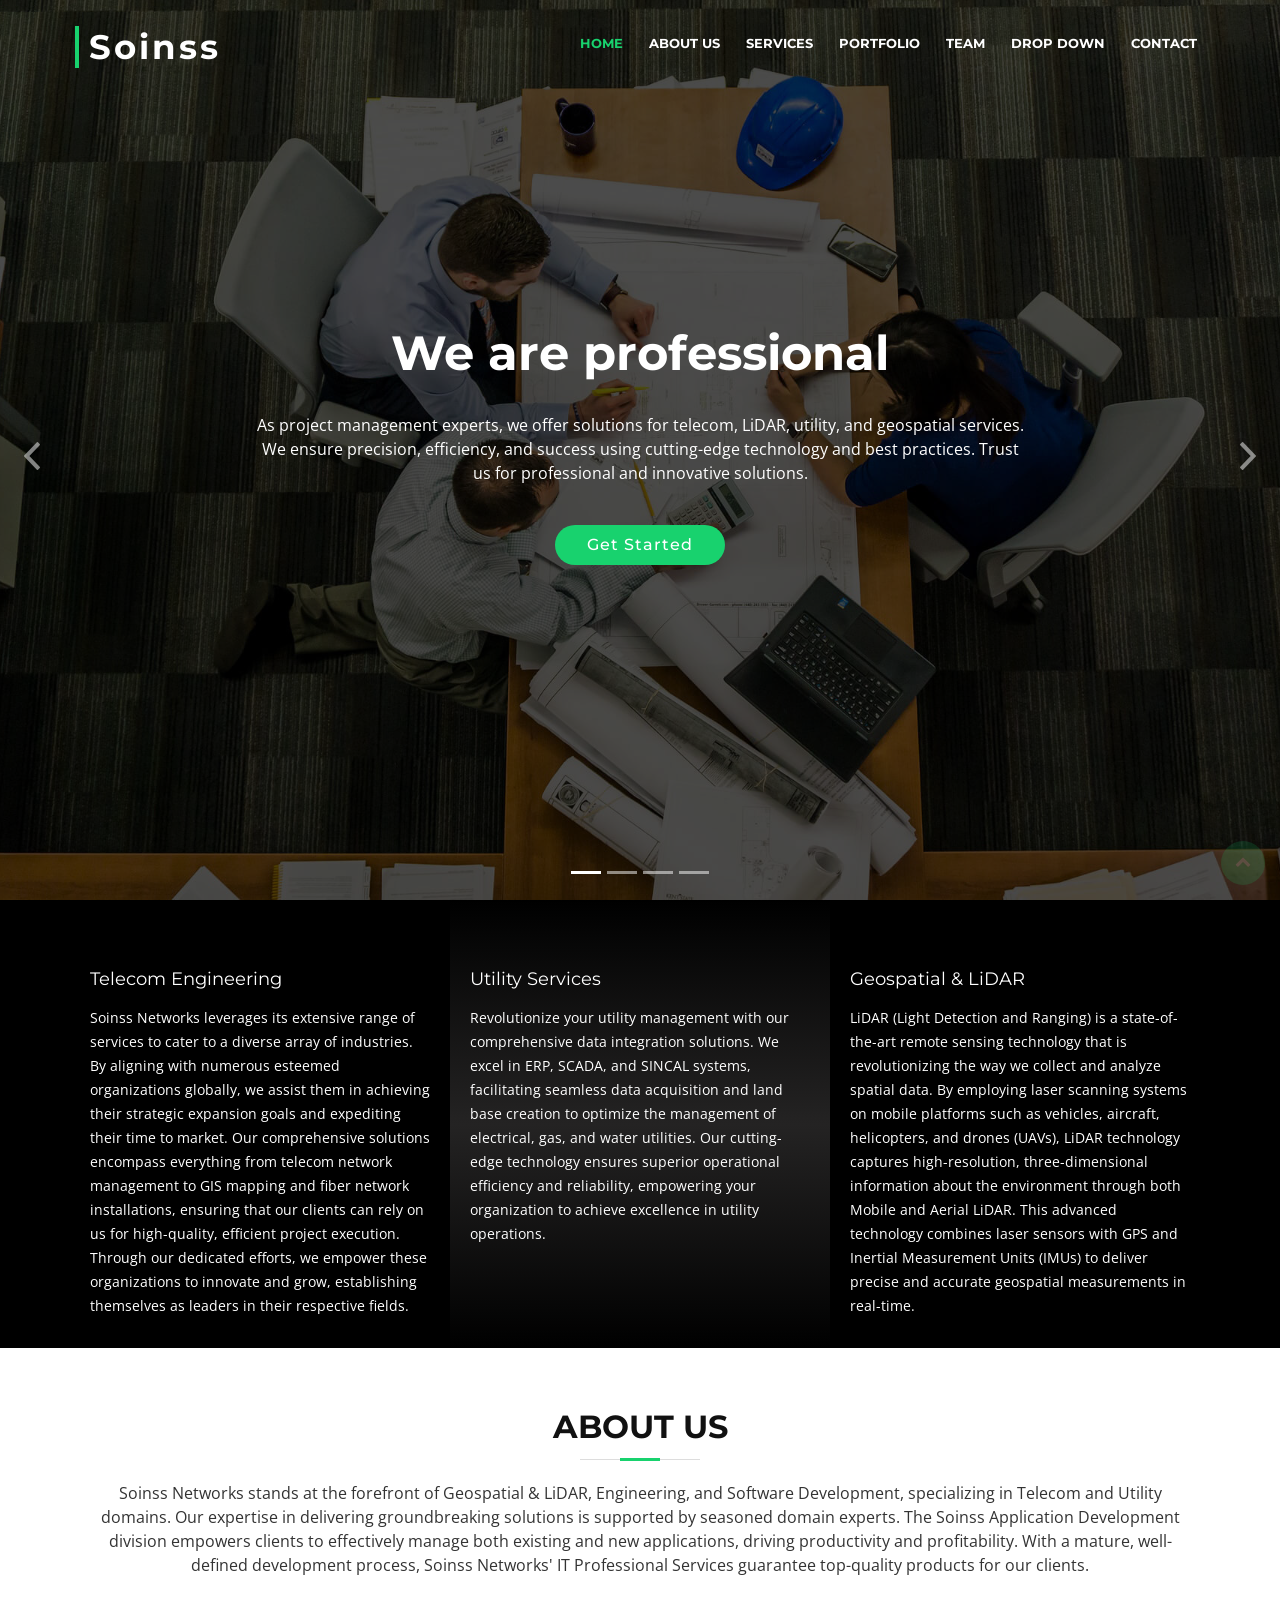
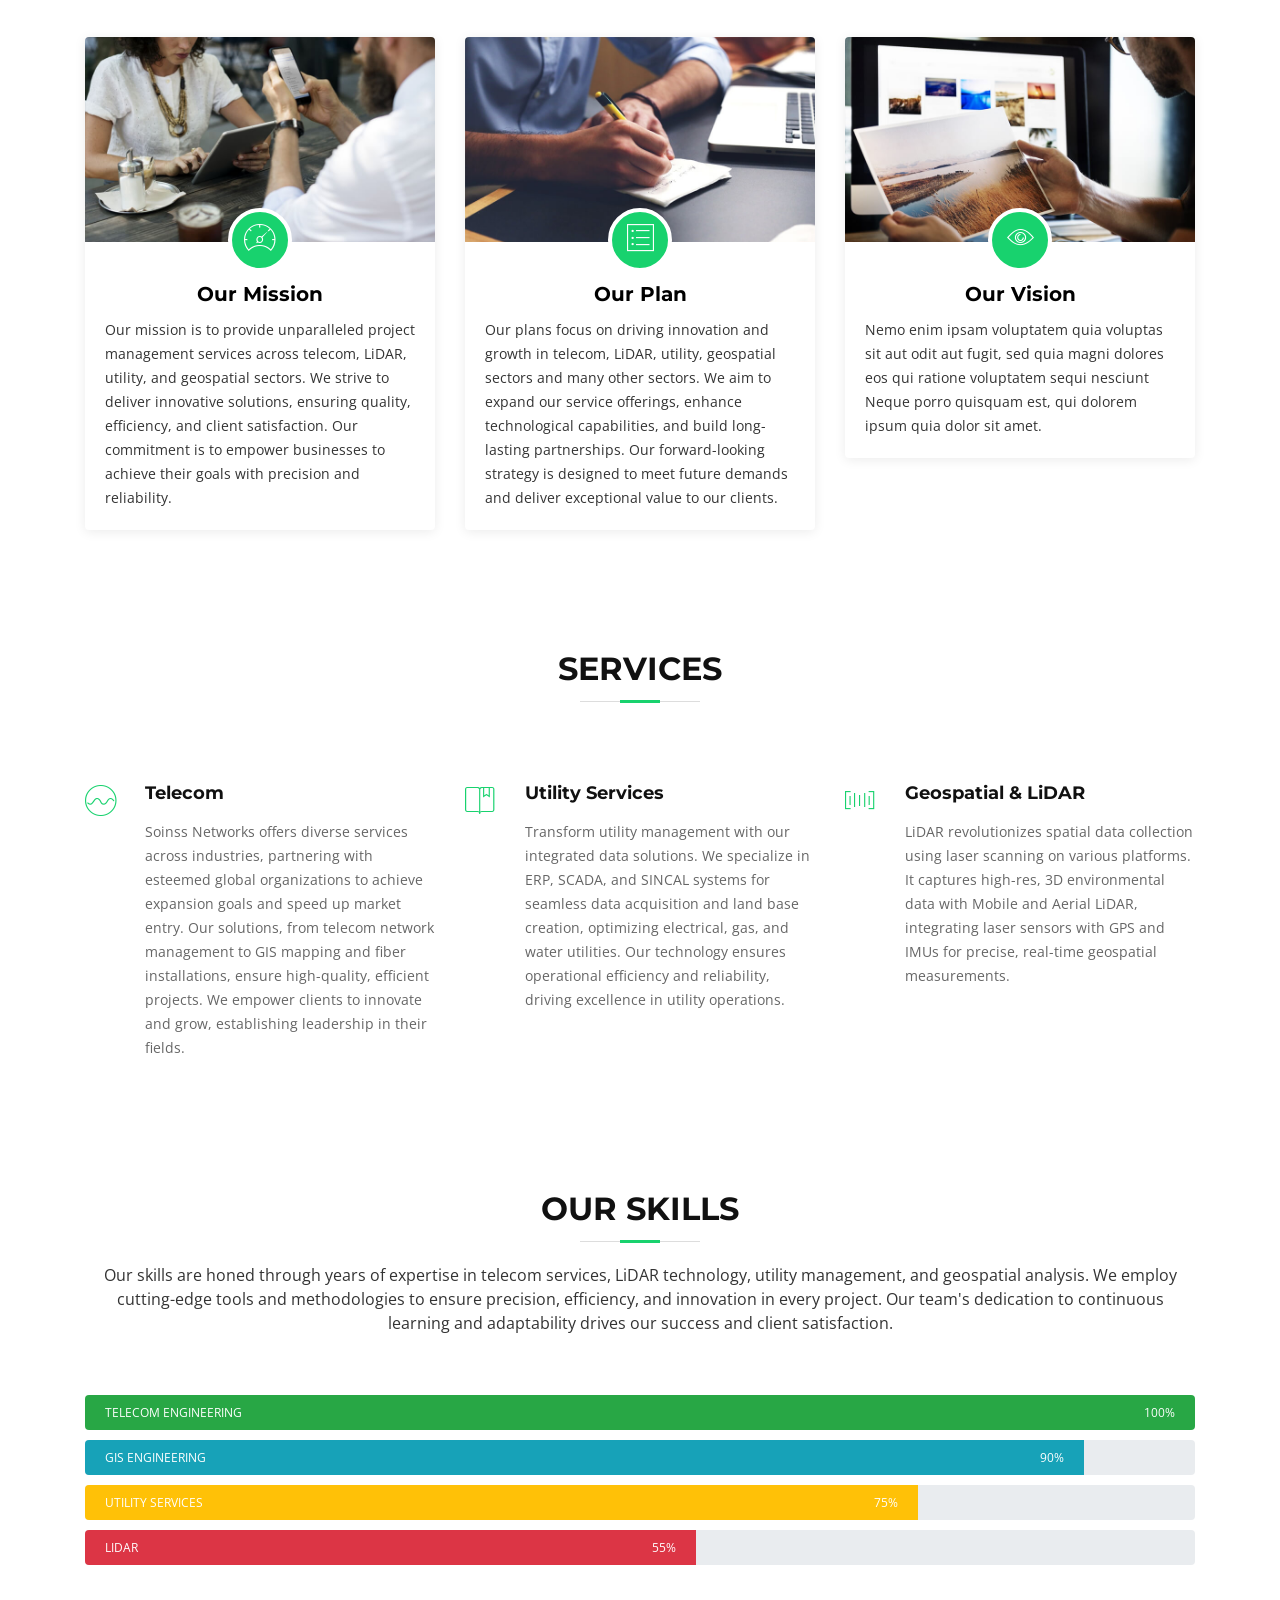
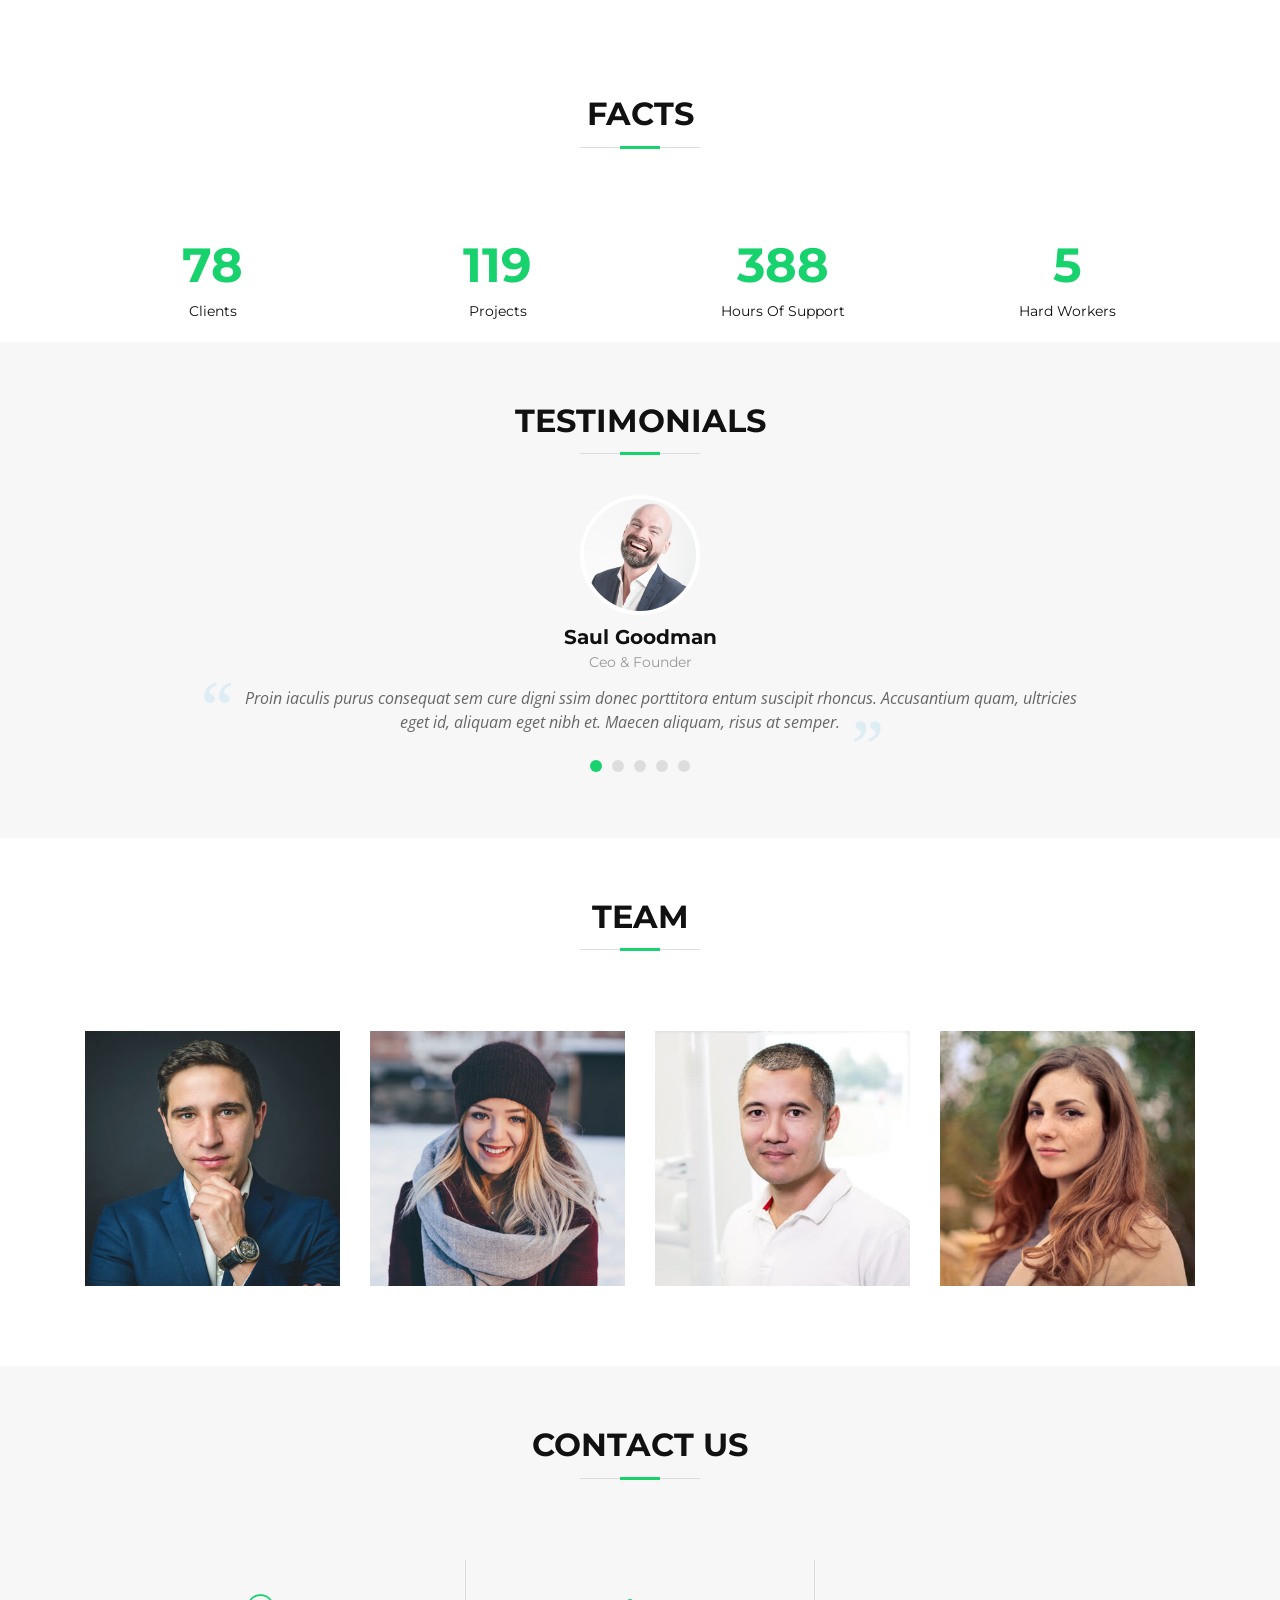
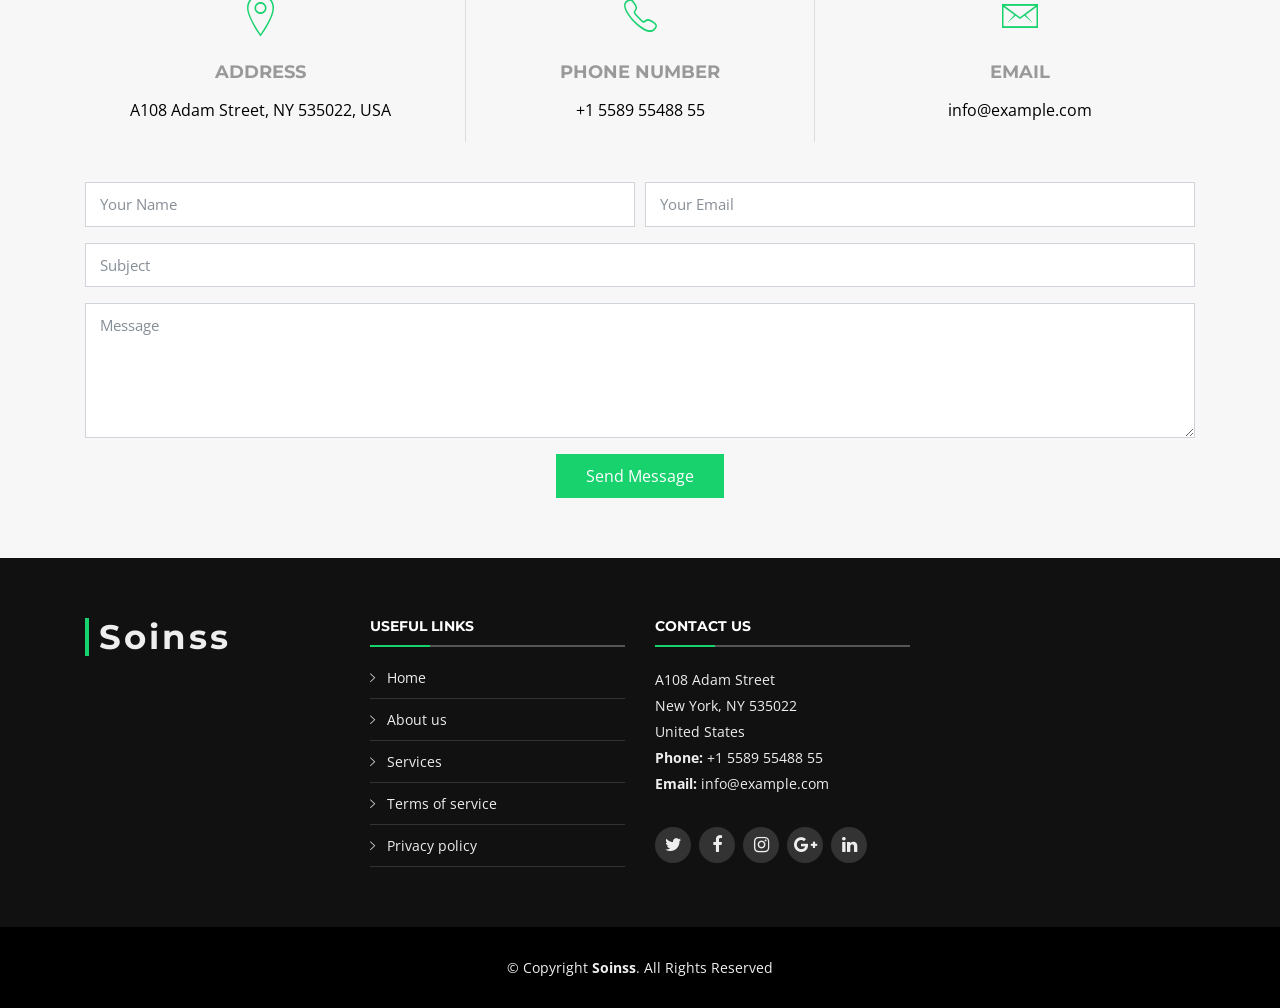
==== index.html @ c89b1ef3 "Update and rename soinss.html to index.html" ====
<!DOCTYPE html>
<html lang="en">
<head>
  <meta charset="utf-8">
  <title>Soinss</title>
  <meta content="width=device-width, initial-scale=1.0" name="viewport">
  <meta content="" name="keywords">
  <meta content="" name="description">

  <!-- Favicons -->
  <link href="img/apple-touch-icon.png" rel="icon">
  <link href="img/apple-touch-icon.png" rel="apple-touch-icon">

  <!-- Google Fonts -->
  <link href="https://fonts.googleapis.com/css?family=Open+Sans:300,300i,400,400i,700,700i|Montserrat:300,400,500,700" rel="stylesheet">

  <!-- Bootstrap CSS File -->
  <link href="lib/bootstrap/css/bootstrap.min.css" rel="stylesheet">

  <!-- Libraries CSS Files -->
  <link href="lib/font-awesome/css/font-awesome.min.css" rel="stylesheet">
  <link href="lib/animate/animate.min.css" rel="stylesheet">
  <link href="lib/ionicons/css/ionicons.min.css" rel="stylesheet">
  <link href="lib/owlcarousel/assets/owl.carousel.min.css" rel="stylesheet">
  <link href="lib/lightbox/css/lightbox.min.css" rel="stylesheet">

  <!-- Main Stylesheet File -->
  <link href="css/style.css" rel="stylesheet">

  <!-- =======================================================
    Theme Name: BizPage
    Theme URL: https://bootstrapmade.com/bizpage-bootstrap-business-template/
    Author: BootstrapMade.com
    License: https://bootstrapmade.com/license/
  ======================================================= -->
</head>

<body>

  <!--==========================
    Header
  ============================-->
  <header id="header">
    <div class="container-fluid">

      <div id="logo" class="pull-left">
        <h1><a href="#intro" class="scrollto">Soinss</a></h1>
        <!-- Uncomment below if you prefer to use an image logo -->
        <!-- <a href="#intro"><img src="img/logo.png" alt="" title="" /></a>-->
      </div>

      <nav id="nav-menu-container">
        <ul class="nav-menu">
          <li class="menu-active"><a href="#intro">Home</a></li>
          <li><a href="#about">About Us</a></li>
          <li><a href="#services">Services</a></li>
          <li><a href="#portfolio">Portfolio</a></li>
          <li><a href="#team">Team</a></li>
          <li class="menu-has-children"><a href="">Drop Down</a>
           
          </li>
          <li><a href="#contact">Contact</a></li>
        </ul>
      </nav><!-- #nav-menu-container -->
    </div>
  </header><!-- #header -->

  <!--==========================
    Intro Section
  ============================-->
  <section id="intro">
    <div class="intro-container">
      <div id="introCarousel" class="carousel  slide carousel-fade" data-ride="carousel">

        <ol class="carousel-indicators"></ol>

        <div class="carousel-inner" role="listbox">

          <div class="carousel-item active" style="background-image: url('img/intro-carousel/1.jpg');">
            <div class="carousel-container">
              <div class="carousel-content">
                <h2>We are professional</h2>
                <p>As project management experts, we offer solutions for telecom, LiDAR, utility, and geospatial services. We ensure precision, efficiency, and success using cutting-edge technology and best practices. Trust us for professional and innovative solutions.</p>
                <a href="#featured-services" class="btn-get-started scrollto">Get Started</a>
              </div>
            </div>
          </div>

          <div class="carousel-item" style="background-image: url('img/intro-carousel/2.jpg');">
            <div class="carousel-container">
              <div class="carousel-content">
                <h2>Clients Are Our Top Priority</h2>
                <p>At the heart of our operations lies a steadfast commitment to our clients. We specialize in telecom, LiDAR, utility, and geospatial projects, ensuring tailored solutions and exceptional results every time. Your success is our mission.</p>
                <a href="#featured-services" class="btn-get-started scrollto">Get Started</a>
              </div>
            </div>
          </div>
         

          <div class="carousel-item" style="background-image: url('img/intro-carousel/3.jpg');">
            <div class="carousel-container">
              <div class="carousel-content">
                <h2>On Time Projects</h2>
                <p>Meeting deadlines is our specialty. We deliver telecom, LiDAR, utility, and geospatial projects on schedule, ensuring timely execution without compromising quality. Our commitment to punctuality guarantees your projects stay on track and succeed as planned.</p>
                <a href="#featured-services" class="btn-get-started scrollto">Get Started</a>
              </div>
            </div>
          </div>

          <div class="carousel-item" style="background-image: url('img/4thslide.jpg');">
            <div class="carousel-container">
              <div class="carousel-content">
                <h2>We Full Fill Our Commitments</h2>
                <p>Delivering on promises is at the core of our ethos. We ensure every project is executed with utmost dedication and reliability. Our unwavering commitment to fulfilling obligations guarantees client satisfaction and trust.</p>
                <a href="#featured-services" class="btn-get-started scrollto">Get Started</a>
              </div>
            </div>
          </div>

        </div>

        <a class="carousel-control-prev" href="#introCarousel" role="button" data-slide="prev">
          <span class="carousel-control-prev-icon ion-chevron-left" aria-hidden="true"></span>
          <span class="sr-only">Previous</span>
        </a>

        <a class="carousel-control-next" href="#introCarousel" role="button" data-slide="next">
          <span class="carousel-control-next-icon ion-chevron-right" aria-hidden="true"></span>
          <span class="sr-only">Next</span>
        </a>

      </div>
    </div>
  </section><!-- #intro -->

  <main id="main">

    <!--==========================
      Featured Services Section
    ============================-->
    <section id="featured-services">
      <div class="container">
        <div class="row">

          <div class="col-lg-4 box">
            <i class="ion-radio-waves-outline"></ion-icon></i>
            <h4 class="title"><a href="">Telecom Engineering</a></h4>
            <p class="description">Soinss Networks leverages its extensive range of services to cater to a diverse array of industries. By aligning with numerous esteemed organizations globally, we assist them in achieving their strategic expansion goals and expediting their time to market. Our comprehensive solutions encompass everything from telecom network management to GIS mapping and fiber network installations, ensuring that our clients can rely on us for high-quality, efficient project execution. Through our dedicated efforts, we empower these organizations to innovate and grow, establishing themselves as leaders in their respective fields.</p>
          </div>

          <div class="col-lg-4 box box-bg">
            <i class=""></i>
            <h4 class="title"><a href="">Utility Services</a></h4>
            <p class="description">Revolutionize your utility management with our comprehensive data integration solutions. We excel in ERP, SCADA, and SINCAL systems, facilitating seamless data acquisition and land base creation to optimize the management of electrical, gas, and water utilities. Our cutting-edge technology ensures superior operational efficiency and reliability, empowering your organization to achieve excellence in utility operations.</p>
          </div>

          <div class="col-lg-4 box">
            <i class=""></i>
            <h4 class="title"><a href="">Geospatial & LiDAR</a></h4>
            <p class="description">LiDAR (Light Detection and Ranging) is a state-of-the-art remote sensing technology that is revolutionizing the way we collect and analyze spatial data. By employing laser scanning systems on mobile platforms such as vehicles, aircraft, helicopters, and drones (UAVs), LiDAR technology captures high-resolution, three-dimensional information about the environment through both Mobile and Aerial LiDAR. This advanced technology combines laser sensors with GPS and Inertial Measurement Units (IMUs) to deliver precise and accurate geospatial measurements in real-time.</p>
          </div>

        </div>
      </div>
    </section><!-- #featured-services -->

    <!--==========================
      About Us Section
    ============================-->
    <section id="about">
      <div class="container">

        <header class="section-header">
          <h3>About Us</h3>
          <p>Soinss Networks stands at the forefront of Geospatial & LiDAR, Engineering, and Software Development, specializing in Telecom and Utility domains. Our expertise in delivering groundbreaking solutions is supported by seasoned domain experts. The Soinss Application Development division empowers clients to effectively manage both existing and new applications, driving productivity and profitability. With a mature, well-defined development process, Soinss Networks' IT Professional Services guarantee top-quality products for our clients.</p>
        </header>

        <div class="row about-cols">

          <div class="col-md-4 wow fadeInUp">
            <div class="about-col">
              <div class="img">
                <img src="img/about-mission.jpg" alt="" class="img-fluid">
                <div class="icon"><i class="ion-ios-speedometer-outline"></i></div>
              </div>
              <h2 class="title"><a href="#">Our Mission</a></h2>
              <p>
                Our mission is to provide unparalleled project management services across telecom, LiDAR, utility, and geospatial sectors. We strive to deliver innovative solutions, ensuring quality, efficiency, and client satisfaction. Our commitment is to empower businesses to achieve their goals with precision and reliability.
              </p>
            </div>
          </div>

          <div class="col-md-4 wow fadeInUp" data-wow-delay="0.1s">
            <div class="about-col">
              <div class="img">
                <img src="img/about-plan.jpg" alt="" class="img-fluid">
                <div class="icon"><i class="ion-ios-list-outline"></i></div>
              </div>
              <h2 class="title"><a href="#">Our Plan</a></h2>
              <p>
                Our plans focus on driving innovation and growth in telecom, LiDAR, utility, geospatial sectors and many other sectors. We aim to expand our service offerings, enhance technological capabilities, and build long-lasting partnerships. Our forward-looking strategy is designed to meet future demands and deliver exceptional value to our clients.
              </p>
            </div>
          </div>

          <div class="col-md-4 wow fadeInUp" data-wow-delay="0.2s">
            <div class="about-col">
              <div class="img">
                <img src="img/about-vision.jpg" alt="" class="img-fluid">
                <div class="icon"><i class="ion-ios-eye-outline"></i></div>
              </div>
              <h2 class="title"><a href="#">Our Vision</a></h2>
              <p>
                Nemo enim ipsam voluptatem quia voluptas sit aut odit aut fugit, sed quia magni dolores eos qui ratione voluptatem sequi nesciunt Neque porro quisquam est, qui dolorem ipsum quia dolor sit amet.
              </p>
            </div>
          </div>

        </div>

      </div>
    </section><!-- #about -->

    <!--==========================
      Services Section
    ============================-->
    <section id="services">
      <div class="container">

        <header class="section-header wow fadeInUp">
          <h3>Services</h3>
          <p></p>
        </header>

        <div class="row">

          <div class="col-lg-4 col-md-6 box wow bounceInUp" data-wow-duration="1.4s">
            <div class="icon"><i class="ion-ios-analytics-outline"></i></div>
            <h4 class="title"><a href="">Telecom</a></h4>
            <p class="description">Soinss Networks offers diverse services across industries, partnering with esteemed global organizations to achieve expansion goals and speed up market entry. Our solutions, from telecom network management to GIS mapping and fiber installations, ensure high-quality, efficient projects. We empower clients to innovate and grow, establishing leadership in their fields.</p>
          </div>
          <div class="col-lg-4 col-md-6 box wow bounceInUp" data-wow-duration="1.4s">
            <div class="icon"><i class="ion-ios-bookmarks-outline"></i></div>
            <h4 class="title"><a href="">Utility Services</a></h4>
            <p class="description">Transform utility management with our integrated data solutions. We specialize in ERP, SCADA, and SINCAL systems for seamless data acquisition and land base creation, optimizing electrical, gas, and water utilities. Our technology ensures operational efficiency and reliability, driving excellence in utility operations.</p>
          </div>
          <div class="col-lg-4 col-md-6 box wow bounceInUp" data-wow-duration="1.4s">
            <div class="icon"><i class="ion-ios-barcode-outline"></i></div>
            <h4 class="title"><a href="">Geospatial & LiDAR</a></h4>
            <p class="description">LiDAR revolutionizes spatial data collection using laser scanning on various platforms. It captures high-res, 3D environmental data with Mobile and Aerial LiDAR, integrating laser sensors with GPS and IMUs for precise, real-time geospatial measurements.</p>
          </div>
       
        </div>

      </div>
    </section><!-- #services -->



    <!--==========================
      Skills Section
    ============================-->
    <section id="skills">
      <div class="container">

        <header class="section-header">
          <h3>Our Skills</h3>
          <p>Our skills are honed through years of expertise in telecom services, LiDAR technology, utility management, and geospatial analysis. We employ cutting-edge tools and methodologies to ensure precision, efficiency, and innovation in every project. Our team's dedication to continuous learning and adaptability drives our success and client satisfaction.</p>
        </header>

        <div class="skills-content">

          <div class="progress">
            <div class="progress-bar bg-success" role="progressbar" aria-valuenow="100" aria-valuemin="0" aria-valuemax="100">
              <span class="skill">Telecom Engineering <i class="val">100%</i></span>
            </div>
          </div>

          <div class="progress">
            <div class="progress-bar bg-info" role="progressbar" aria-valuenow="90" aria-valuemin="0" aria-valuemax="100">
              <span class="skill">GIS Engineering <i class="val">90%</i></span>
            </div>
          </div>

          <div class="progress">
            <div class="progress-bar bg-warning" role="progressbar" aria-valuenow="75" aria-valuemin="0" aria-valuemax="100">
              <span class="skill">Utility Services <i class="val">75%</i></span>
            </div>
          </div>

          <div class="progress">
            <div class="progress-bar bg-danger" role="progressbar" aria-valuenow="55" aria-valuemin="0" aria-valuemax="100">
              <span class="skill">LiDAR <i class="val">55%</i></span>
            </div>
          </div>

        </div>

      </div>
    </section>

    <!--==========================
      Facts Section
    ============================-->
    <section id="facts"  class="wow fadeIn">
      <div class="container">

        <header class="section-header">
          <h3>Facts</h3>
          <p></p>
        </header>

        <div class="row counters">

  				<div class="col-lg-3 col-6 text-center">
            <span data-toggle="counter-up">274</span>
            <p>Clients</p>
  				</div>

          <div class="col-lg-3 col-6 text-center">
            <span data-toggle="counter-up">421</span>
            <p>Projects</p>
  				</div>

          <div class="col-lg-3 col-6 text-center">
            <span data-toggle="counter-up">1,364</span>
            <p>Hours Of Support</p>
  				</div>

          <div class="col-lg-3 col-6 text-center">
            <span data-toggle="counter-up">18</span>
            <p>Hard Workers</p>
  				</div>

  			</div>

      </div>
    </section><!-- #facts -->

    <!--==========================
      Portfolio Section
    ============================-->
   

    <!--==========================
      Clients Section
    ============================-->
   

    <!--==========================
      Clients Section
    ============================-->
    <section id="testimonials" class="section-bg wow fadeInUp">
      <div class="container">

        <header class="section-header">
          <h3>Testimonials</h3>
        </header>

        <div class="owl-carousel testimonials-carousel">

          <div class="testimonial-item">
            <img src="img/testimonial-1.jpg" class="testimonial-img" alt="">
            <h3>Saul Goodman</h3>
            <h4>Ceo &amp; Founder</h4>
            <p>
              <img src="img/quote-sign-left.png" class="quote-sign-left" alt="">
              Proin iaculis purus consequat sem cure digni ssim donec porttitora entum suscipit rhoncus. Accusantium quam, ultricies eget id, aliquam eget nibh et. Maecen aliquam, risus at semper.
              <img src="img/quote-sign-right.png" class="quote-sign-right" alt="">
            </p>
          </div>

          <div class="testimonial-item">
            <img src="img/testimonial-2.jpg" class="testimonial-img" alt="">
            <h3>Sara Wilsson</h3>
            <h4>Designer</h4>
            <p>
              <img src="img/quote-sign-left.png" class="quote-sign-left" alt="">
              Export tempor illum tamen malis malis eram quae irure esse labore quem cillum quid cillum eram malis quorum velit fore eram velit sunt aliqua noster fugiat irure amet legam anim culpa.
              <img src="img/quote-sign-right.png" class="quote-sign-right" alt="">
            </p>
          </div>

          <div class="testimonial-item">
            <img src="img/testimonial-3.jpg" class="testimonial-img" alt="">
            <h3>Jena Karlis</h3>
            <h4>Store Owner</h4>
            <p>
              <img src="img/quote-sign-left.png" class="quote-sign-left" alt="">
              Enim nisi quem export duis labore cillum quae magna enim sint quorum nulla quem veniam duis minim tempor labore quem eram duis noster aute amet eram fore quis sint minim.
              <img src="img/quote-sign-right.png" class="quote-sign-right" alt="">
            </p>
          </div>

          <div class="testimonial-item">
            <img src="img/testimonial-4.jpg" class="testimonial-img" alt="">
            <h3>Matt Brandon</h3>
            <h4>Freelancer</h4>
            <p>
              <img src="img/quote-sign-left.png" class="quote-sign-left" alt="">
              Fugiat enim eram quae cillum dolore dolor amet nulla culpa multos export minim fugiat minim velit minim dolor enim duis veniam ipsum anim magna sunt elit fore quem dolore labore illum veniam.
              <img src="img/quote-sign-right.png" class="quote-sign-right" alt="">
            </p>
          </div>

          <div class="testimonial-item">
            <img src="img/testimonial-5.jpg" class="testimonial-img" alt="">
            <h3>John Larson</h3>
            <h4>Entrepreneur</h4>
            <p>
              <img src="img/quote-sign-left.png" class="quote-sign-left" alt="">
              Quis quorum aliqua sint quem legam fore sunt eram irure aliqua veniam tempor noster veniam enim culpa labore duis sunt culpa nulla illum cillum fugiat legam esse veniam culpa fore nisi cillum quid.
              <img src="img/quote-sign-right.png" class="quote-sign-right" alt="">
            </p>
          </div>

        </div>

      </div>
    </section><!-- #testimonials -->

    <!--==========================
      Team Section
    ============================-->
    <section id="team">
      <div class="container">
        <div class="section-header wow fadeInUp">
          <h3>Team</h3>
          <p></p>
        </div>

        <div class="row">

          <div class="col-lg-3 col-md-6 wow fadeInUp">
            <div class="member">
              <img src="img/team-1.jpg" class="img-fluid" alt="">
              <div class="member-info">
                <div class="member-info-content">
                  <h4>Walter White</h4>
                  <span>Chief Executive Officer</span>
                  <div class="social">
                    <a href=""><i class="fa fa-twitter"></i></a>
                    <a href=""><i class="fa fa-facebook"></i></a>
                    <a href=""><i class="fa fa-google-plus"></i></a>
                    <a href=""><i class="fa fa-linkedin"></i></a>
                  </div>
                </div>
              </div>
            </div>
          </div>

          <div class="col-lg-3 col-md-6 wow fadeInUp" data-wow-delay="0.1s">
            <div class="member">
              <img src="img/team-2.jpg" class="img-fluid" alt="">
              <div class="member-info">
                <div class="member-info-content">
                  <h4>Sarah Jhonson</h4>
                  <span>Product Manager</span>
                  <div class="social">
                    <a href=""><i class="fa fa-twitter"></i></a>
                    <a href=""><i class="fa fa-facebook"></i></a>
                    <a href=""><i class="fa fa-google-plus"></i></a>
                    <a href=""><i class="fa fa-linkedin"></i></a>
                  </div>
                </div>
              </div>
            </div>
          </div>

          <div class="col-lg-3 col-md-6 wow fadeInUp" data-wow-delay="0.2s">
            <div class="member">
              <img src="img/team-3.jpg" class="img-fluid" alt="">
              <div class="member-info">
                <div class="member-info-content">
                  <h4>William Anderson</h4>
                  <span>CTO</span>
                  <div class="social">
                    <a href=""><i class="fa fa-twitter"></i></a>
                    <a href=""><i class="fa fa-facebook"></i></a>
                    <a href=""><i class="fa fa-google-plus"></i></a>
                    <a href=""><i class="fa fa-linkedin"></i></a>
                  </div>
                </div>
              </div>
            </div>
          </div>

          <div class="col-lg-3 col-md-6 wow fadeInUp" data-wow-delay="0.3s">
            <div class="member">
              <img src="img/team-4.jpg" class="img-fluid" alt="">
              <div class="member-info">
                <div class="member-info-content">
                  <h4>Amanda Jepson</h4>
                  <span>Accountant</span>
                  <div class="social">
                    <a href=""><i class="fa fa-twitter"></i></a>
                    <a href=""><i class="fa fa-facebook"></i></a>
                    <a href=""><i class="fa fa-google-plus"></i></a>
                    <a href=""><i class="fa fa-linkedin"></i></a>
                  </div>
                </div>
              </div>
            </div>
          </div>

        </div>

      </div>
    </section><!-- #team -->

    <!--==========================
      Contact Section
    ============================-->
    <section id="contact" class="section-bg wow fadeInUp">
      <div class="container">

        <div class="section-header">
          <h3>Contact Us</h3>
          <p></p>
        </div>

        <div class="row contact-info">

          <div class="col-md-4">
            <div class="contact-address">
              <i class="ion-ios-location-outline"></i>
              <h3>Address</h3>
              <address>A108 Adam Street, NY 535022, USA</address>
            </div>
          </div>

          <div class="col-md-4">
            <div class="contact-phone">
              <i class="ion-ios-telephone-outline"></i>
              <h3>Phone Number</h3>
              <p><a href="tel:+155895548855">+1 5589 55488 55</a></p>
            </div>
          </div>

          <div class="col-md-4">
            <div class="contact-email">
              <i class="ion-ios-email-outline"></i>
              <h3>Email</h3>
              <p><a href="mailto:info@example.com">info@example.com</a></p>
            </div>
          </div>

        </div>

        <div class="form">
          <div id="sendmessage">Your message has been sent. Thank you!</div>
          <div id="errormessage"></div>
          <form action="" method="post" role="form" class="contactForm">
            <div class="form-row">
              <div class="form-group col-md-6">
                <input type="text" name="name" class="form-control" id="name" placeholder="Your Name" data-rule="minlen:4" data-msg="Please enter at least 4 chars" />
                <div class="validation"></div>
              </div>
              <div class="form-group col-md-6">
                <input type="email" class="form-control" name="email" id="email" placeholder="Your Email" data-rule="email" data-msg="Please enter a valid email" />
                <div class="validation"></div>
              </div>
            </div>
            <div class="form-group">
              <input type="text" class="form-control" name="subject" id="subject" placeholder="Subject" data-rule="minlen:4" data-msg="Please enter at least 8 chars of subject" />
              <div class="validation"></div>
            </div>
            <div class="form-group">
              <textarea class="form-control" name="message" rows="5" data-rule="required" data-msg="Please write something for us" placeholder="Message"></textarea>
              <div class="validation"></div>
            </div>
            <div class="text-center"><button type="submit">Send Message</button></div>
          </form>
        </div>

      </div>
    </section><!-- #contact -->

  </main>

  <!--==========================
    Footer
  ============================-->
  <footer id="footer">
    <div class="footer-top">
      <div class="container">
        <div class="row">

          <div class="col-lg-3 col-md-6 footer-info">
            <h3>Soinss</h3>
            <p></p>
          </div>

          <div class="col-lg-3 col-md-6 footer-links">
            <h4>Useful Links</h4>
            <ul>
              <li><i class="ion-ios-arrow-right"></i> <a href="#">Home</a></li>
              <li><i class="ion-ios-arrow-right"></i> <a href="#">About us</a></li>
              <li><i class="ion-ios-arrow-right"></i> <a href="#">Services</a></li>
              <li><i class="ion-ios-arrow-right"></i> <a href="#">Terms of service</a></li>
              <li><i class="ion-ios-arrow-right"></i> <a href="#">Privacy policy</a></li>
            </ul>
          </div>

          <div class="col-lg-3 col-md-6 footer-contact">
            <h4>Contact Us</h4>
            <p>
              A108 Adam Street <br>
              New York, NY 535022<br>
              United States <br>
              <strong>Phone:</strong> +1 5589 55488 55<br>
              <strong>Email:</strong> info@example.com<br>
            </p>

            <div class="social-links">
              <a href="#" class="twitter"><i class="fa fa-twitter"></i></a>
              <a href="#" class="facebook"><i class="fa fa-facebook"></i></a>
              <a href="#" class="instagram"><i class="fa fa-instagram"></i></a>
              <a href="#" class="google-plus"><i class="fa fa-google-plus"></i></a>
              <a href="#" class="linkedin"><i class="fa fa-linkedin"></i></a>
            </div>

          </div>


        </div>
      </div>
    </div>

    <div class="container">
      <div class="copyright">
        &copy; Copyright <strong>Soinss</strong>. All Rights Reserved 
      </div>
      <div class="credits">
      
       
        
      </div>
    </div>
  </footer><!-- #footer -->

  <a href="#" class="back-to-top"><i class="fa fa-chevron-up"></i></a>

  <!-- JavaScript Libraries -->
  <script src="lib/jquery/jquery.min.js"></script>
  <script src="lib/jquery/jquery-migrate.min.js"></script>
  <script src="lib/bootstrap/js/bootstrap.bundle.min.js"></script>
  <script src="lib/easing/easing.min.js"></script>
  <script src="lib/superfish/hoverIntent.js"></script>
  <script src="lib/superfish/superfish.min.js"></script>
  <script src="lib/wow/wow.min.js"></script>
  <script src="lib/waypoints/waypoints.min.js"></script>
  <script src="lib/counterup/counterup.min.js"></script>
  <script src="lib/owlcarousel/owl.carousel.min.js"></script>
  <script src="lib/isotope/isotope.pkgd.min.js"></script>
  <script src="lib/lightbox/js/lightbox.min.js"></script>
  <script src="lib/touchSwipe/jquery.touchSwipe.min.js"></script>
  <!-- Contact Form JavaScript File -->
  <script src="contactform/contactform.js"></script>

  <!-- Template Main Javascript File -->
  <script src="js/main.js"></script>

</body>
</html>
---- css/style.css ----
/*
  Theme Name: BizPage
  Theme URL: https://bootstrapmade.com/bizpage-bootstrap-business-template/
  Author: BootstrapMade.com
  License: https://bootstrapmade.com/license/
*/
/*--------------------------------------------------------------
# General
--------------------------------------------------------------*/
body {
  background: #fff;
  color: #666666;
  font-family: "Open Sans", sans-serif;
}

a {
  color: #18d26e;
  transition: 0.5s;
}


a:hover, a:active, a:focus {
  color: #18d36e;
  outline: none;
  text-decoration: none;
}

p {
  padding: 0;
  margin: 0 0 30px 0;
}

h1, h2, h3, h4, h5, h6 {
  font-family: "Montserrat", sans-serif;
  font-weight: 400;
  margin: 0 0 20px 0;
  padding: 0;
}


/* Back to top button */
.back-to-top {
  position: fixed;
  display: none;
  background: #18d26e;
  color: #fff;
  display: inline-block;
  width: 44px;
  height: 44px;
  text-align: center;
  line-height: 1;
  font-size: 16px;
  border-radius: 50%;
  right: 15px;
  bottom: 15px;
  transition: background 0.5s;
  z-index: 11;
}

.back-to-top i {
  padding-top: 12px;
  color: #fff;
}

@media (max-width: 768px) {
  .back-to-top {
    bottom: 15px;
  }
}

/*--------------------------------------------------------------
# Header
--------------------------------------------------------------*/
#header {
  padding: 30px 0;
  height: 92px;
  position: fixed;
  left: 0;
  top: 0;
  right: 0;
  transition: all 0.5s;
  z-index: 997;
}

#header.header-scrolled {
  background: rgba(0, 0, 0, 0.9);
  padding: 20px 0;
  height: 72px;
  transition: all 0.5s;
}

#header #logo {
  float: left;
}

@media (min-width: 1024px) {
  #header #logo {
    padding-left: 60px;
  }
}

#header #logo h1 {
  font-size: 34px;
  margin: 0;
  padding: 0;
  line-height: 1;
  font-family: "Montserrat", sans-serif;
  font-weight: 700;
  letter-spacing: 3px;
}

#header #logo h1 a, #header #logo h1 a:hover {
  color: #fff;
  padding-left: 10px;
  border-left: 4px solid #18d26e;
}

#header #logo img {
  padding: 0;
  margin: 0;
}

@media (max-width: 768px) {
  #header #logo h1 {
    font-size: 28px;
  }
  #header #logo img {
    max-height: 40px;
  }
}

/*--------------------------------------------------------------
# Intro Section
--------------------------------------------------------------*/
#intro {
  display: table;
  width: 100%;
  height: 100vh;
  background: #000;
}

#intro .carousel-item {
  width: 100%;
  height: 100vh;
  background-size: cover;
  background-position: center;
  background-repeat: no-repeat;
}

#intro .carousel-item::before {
  content: '';
  background-color: rgba(0, 0, 0, 0.7);
  position: absolute;
  height: 100%;
  width: 100%;
  top: 0;
  right: 0;
  left: 0;
  bottom: 0;
}

#intro .carousel-container {
  display: flex;
  justify-content: center;
  align-items: center;
  position: absolute;
  bottom: 0;
  top: 0;
  left: 0;
  right: 0;
}

#intro .carousel-content {
  text-align: center;
}

#intro h2 {
  color: #fff;
  margin-bottom: 30px;
  font-size: 48px;
  font-weight: 700;
}

@media (max-width: 768px) {
  #intro h2 {
    font-size: 28px;
  }
}

#intro p {
  width: 80%;
  margin: 0 auto 30px auto;
  color: #fff;
}

@media (min-width: 1024px) {
  #intro p {
    width: 60%;
  }
}

#intro .carousel-fade .carousel-inner .carousel-item {
  -webkit-transition-property: opacity;
  transition-property: opacity;
}

#intro .carousel-fade .carousel-inner .carousel-item,
#intro .carousel-fade .carousel-inner .active.carousel-item-left,
#intro .carousel-fade .carousel-inner .active.carousel-item-right {
  opacity: 0;
}

#intro .carousel-fade .carousel-inner .active,
#intro .carousel-fade .carousel-inner .carousel-item-next.carousel-item-left,
#intro .carousel-fade .carousel-inner .carousel-item-prev.carousel-item-right {
  opacity: 1;
  transition: 0.5s;
}

#intro .carousel-fade .carousel-inner .carousel-item-next,
#intro .carousel-fade .carousel-inner .carousel-item-prev,
#intro .carousel-fade .carousel-inner .active.carousel-item-left,
#intro .carousel-fade .carousel-inner .active.carousel-item-right {
  left: 0;
  -webkit-transform: translate3d(0, 0, 0);
  transform: translate3d(0, 0, 0);
}

#intro .carousel-control-prev, #intro .carousel-control-next {
  width: 10%;
}

@media (min-width: 1024px) {
  #intro .carousel-control-prev, #intro .carousel-control-next {
    width: 5%;
  }
}

#intro .carousel-control-next-icon, #intro .carousel-control-prev-icon {
  background: none;
  font-size: 32px;
  line-height: 1;
}

#intro .carousel-indicators li {
  cursor: pointer;
}

#intro .btn-get-started {
  font-family: "Montserrat", sans-serif;
  font-weight: 500;
  font-size: 16px;
  letter-spacing: 1px;
  display: inline-block;
  padding: 8px 32px;
  border-radius: 50px;
  transition: 0.5s;
  margin: 10px;
  color: #fff;
  background: #18d26e;
}

#intro .btn-get-started:hover {
  background: #fff;
  color: #18d26e;
}

/*--------------------------------------------------------------
# Navigation Menu
--------------------------------------------------------------*/
/* Nav Menu Essentials */
.nav-menu, .nav-menu * {
  margin: 0;
  padding: 0;
  list-style: none;
}

.nav-menu ul {
  position: absolute;
  display: none;
  top: 100%;
  left: 0;
  z-index: 99;
}

.nav-menu li {
  position: relative;
  white-space: nowrap;
}

.nav-menu > li {
  float: left;
}

.nav-menu li:hover > ul,
.nav-menu li.sfHover > ul {
  display: block;
}

.nav-menu ul ul {
  top: 0;
  left: 100%;
}

.nav-menu ul li {
  min-width: 180px;
}

/* Nav Menu Arrows */
.sf-arrows .sf-with-ul {
  padding-right: 30px;
}

.sf-arrows .sf-with-ul:after {
  content: "\f107";
  position: absolute;
  right: 15px;
  font-family: FontAwesome;
  font-style: normal;
  font-weight: normal;
}

.sf-arrows ul .sf-with-ul:after {
  content: "\f105";
}

/* Nav Meu Container */
#nav-menu-container {
  float: right;
  margin: 0;
}

@media (min-width: 1024px) {
  #nav-menu-container {
    padding-right: 60px;
  }
}

@media (max-width: 768px) {
  #nav-menu-container {
    display: none;
  }
}

/* Nav Meu Styling */
.nav-menu a {
  padding: 0 8px 10px 8px;
  text-decoration: none;
  display: inline-block;
  color: #fff;
  font-family: "Montserrat", sans-serif;
  font-weight: 700;
  font-size: 13px;
  text-transform: uppercase;
  outline: none;
}

.nav-menu li:hover > a, .nav-menu > .menu-active > a {
  color: #18d26e;
}

.nav-menu > li {
  margin-left: 10px;
}

.nav-menu ul {
  margin: 4px 0 0 0;
  padding: 10px;
  box-shadow: 0px 0px 30px rgba(127, 137, 161, 0.25);
  background: #fff;
}

.nav-menu ul li {
  transition: 0.3s;
}

.nav-menu ul li a {
  padding: 10px;
  color: #333;
  transition: 0.3s;
  display: block;
  font-size: 13px;
  text-transform: none;
}

.nav-menu ul li:hover > a {
  color: #18d26e;
}

.nav-menu ul ul {
  margin: 0;
}

/* Mobile Nav Toggle */
#mobile-nav-toggle {
  position: fixed;
  right: 0;
  top: 0;
  z-index: 999;
  margin: 20px 20px 0 0;
  border: 0;
  background: none;
  font-size: 24px;
  display: none;
  transition: all 0.4s;
  outline: none;
  cursor: pointer;
}

#mobile-nav-toggle i {
  color: #fff;
}

@media (max-width: 768px) {
  #mobile-nav-toggle {
    display: inline;
  }
}

/* Mobile Nav Styling */
#mobile-nav {
  position: fixed;
  top: 0;
  padding-top: 18px;
  bottom: 0;
  z-index: 998;
  background: rgba(0, 0, 0, 0.8);
  left: -260px;
  width: 260px;
  overflow-y: auto;
  transition: 0.4s;
}

#mobile-nav ul {
  padding: 0;
  margin: 0;
  list-style: none;
}

#mobile-nav ul li {
  position: relative;
}

#mobile-nav ul li a {
  color: #fff;
  font-size: 13px;
  text-transform: uppercase;
  overflow: hidden;
  padding: 10px 22px 10px 15px;
  position: relative;
  text-decoration: none;
  width: 100%;
  display: block;
  outline: none;
  font-weight: 700;
  font-family: "Montserrat", sans-serif;
}

#mobile-nav ul li a:hover {
  color: #fff;
}

#mobile-nav ul li li {
  padding-left: 30px;
}

#mobile-nav ul .menu-has-children i {
  position: absolute;
  right: 0;
  z-index: 99;
  padding: 15px;
  cursor: pointer;
  color: #fff;
}

#mobile-nav ul .menu-has-children i.fa-chevron-up {
  color: #18d26e;
}

#mobile-nav ul .menu-has-children li a {
  text-transform: none;
}

#mobile-nav ul .menu-item-active {
  color: #18d26e;
}

#mobile-body-overly {
  width: 100%;
  height: 100%;
  z-index: 997;
  top: 0;
  left: 0;
  position: fixed;
  background: rgba(0, 0, 0, 0.7);
  display: none;
}

/* Mobile Nav body classes */
body.mobile-nav-active {
  overflow: hidden;
}

body.mobile-nav-active #mobile-nav {
  left: 0;
}

body.mobile-nav-active #mobile-nav-toggle {
  color: #fff;
}

/*--------------------------------------------------------------
# Sections
--------------------------------------------------------------*/
/* Sections Header
--------------------------------*/
.section-header h3 {
  font-size: 32px;
  color: #111;
  text-transform: uppercase;
  text-align: center;
  font-weight: 700;
  position: relative;
  padding-bottom: 15px;
}

.section-header h3::before {
  content: '';
  position: absolute;
  display: block;
  width: 120px;
  height: 1px;
  background: #ddd;
  bottom: 1px;
  left: calc(50% - 60px);
}

.section-header h3::after {
  content: '';
  position: absolute;
  display: block;
  width: 40px;
  height: 3px;
  background: #18d26e;
  bottom: 0;
  left: calc(50% - 20px);
}

.section-header p {
  text-align: center;
  padding-bottom: 30px;
  color: #333;
}

/* Section with background
--------------------------------*/
.section-bg {
  background: #f7f7f7;
}

/* Featured Services Section
--------------------------------*/
#featured-services {
  background: #000;
}

#featured-services .box {
  padding: 30px 20px;
}

#featured-services .box-bg {
  background-image: linear-gradient(0deg, #000000 0%, #242323 50%, #000000 100%);
}

#featured-services i {
  color: #18d26e;
  font-size: 48px;
  display: inline-block;
  line-height: 1;
}

#featured-services h4 {
  font-weight: 400;
  margin: 15px 0;
  font-size: 18px;
}

#featured-services h4 a {
  color: #fff;
}

#featured-services h4 a:hover {
  color: #18d26e;
}

#featured-services p {
  font-size: 14px;
  line-height: 24px;
  color: #fff;
  margin-bottom: 0;
}

/* About Us Section
--------------------------------*/
#about {
  background: url("../img/about-bg.jpg") center top no-repeat fixed;
  background-size: cover;
  padding: 60px 0 40px 0;
  position: relative;
}

#about::before {
  content: '';
  position: absolute;
  left: 0;
  right: 0;
  top: 0;
  bottom: 0;
  background: rgba(255, 255, 255, 0.92);
  z-index: 9;
}

#about .container {
  position: relative;
  z-index: 10;
}

#about .about-col {
  background: #fff;
  border-radius: 0 0 4px 4px;
  box-shadow: 0px 2px 12px rgba(0, 0, 0, 0.08);
  margin-bottom: 20px;
}

#about .about-col .img {
  position: relative;
}

#about .about-col .img img {
  border-radius: 4px 4px 0 0;
}

#about .about-col .icon {
  width: 64px;
  height: 64px;
  padding-top: 8px;
  text-align: center;
  position: absolute;
  background-color: #18d26e;
  border-radius: 50%;
  text-align: center;
  border: 4px solid #fff;
  left: calc( 50% - 32px);
  bottom: -30px;
  transition: 0.3s;
}

#about .about-col i {
  font-size: 36px;
  line-height: 1;
  color: #fff;
  transition: 0.3s;
}

#about .about-col:hover .icon {
  background-color: #fff;
}

#about .about-col:hover i {
  color: #18d26e;
}

#about .about-col h2 {
  color: #000;
  text-align: center;
  font-weight: 700;
  font-size: 20px;
  padding: 0;
  margin: 40px 0 12px 0;
}

#about .about-col h2 a {
  color: #000;
}

#about .about-col h2 a:hover {
  color: #18d26e;
}

#about .about-col p {
  font-size: 14px;
  line-height: 24px;
  color: #333;
  margin-bottom: 0;
  padding: 0 20px 20px 20px;
}

/* Services Section
--------------------------------*/
#services {
  background: #fff;
  background-size: cover;
  padding: 60px 0 40px 0;
}

#services .box {
  margin-bottom: 30px;
}

#services .icon {
  float: left;
}

#services .icon i {
  color: #18d26e;
  font-size: 36px;
  line-height: 1;
  transition: 0.5s;
}

#services .title {
  margin-left: 60px;
  font-weight: 700;
  margin-bottom: 15px;
  font-size: 18px;
}

#services .title a {
  color: #111;
}

#services .box:hover .title a {
  color: #18d26e;
}

#services .description {
  font-size: 14px;
  margin-left: 60px;
  line-height: 24px;
  margin-bottom: 0;
}

/* Call To Action Section
--------------------------------*/
#call-to-action {
  background: linear-gradient(rgba(0, 142, 99, 0.1), rgba(0, 0, 0, 0.1)), url(../img/call-to-action-bg.jpg) fixed center center;
  background-size: cover;
  padding: 60px 0;
}

#call-to-action h3 {
  color: #fff;
  font-size: 28px;
  font-weight: 700;
}

#call-to-action p {
  color: #fff;
}

#call-to-action .cta-btn {
  font-family: "Montserrat", sans-serif;
  text-transform: uppercase;
  font-weight: 500;
  font-size: 16px;
  letter-spacing: 1px;
  display: inline-block;
  padding: 8px 28px;
  border-radius: 25px;
  transition: 0.5s;
  margin-top: 10px;
  border: 2px solid #fff;
  color: #fff;
}

#call-to-action .cta-btn:hover {
  background: #18d26e;
  border: 2px solid #18d26e;
}

/* Call To Action Section
--------------------------------*/
#skills {
  padding: 60px 0;
}

#skills .progress {
  height: 35px;
  margin-bottom: 10px;
}

#skills .progress .skill {
  font-family: "Open Sans", sans-serif;
  line-height: 35px;
  padding: 0;
  margin: 0 0 0 20px;
  text-transform: uppercase;
}

#skills .progress .skill .val {
  float: right;
  font-style: normal;
  margin: 0 20px 0 0;
}

#skills .progress-bar {
  width: 1px;
  text-align: left;
  transition: .9s;
}

/* Facts Section
--------------------------------*/
#facts {
  background: url("../img/facts-bg.jpg") center top no-repeat fixed;
  background-size: cover;
  padding: 60px 0 0 0;
  position: relative;
}

#facts::before {
  content: '';
  position: absolute;
  left: 0;
  right: 0;
  top: 0;
  bottom: 0;
  background: rgba(255, 255, 255, 0.88);
  z-index: 9;
}

#facts .container {
  position: relative;
  z-index: 10;
}

#facts .counters span {
  font-family: "Montserrat", sans-serif;
  font-weight: bold;
  font-size: 48px;
  display: block;
  color: #18d26e;
}

#facts .counters p {
  padding: 0;
  margin: 0 0 20px 0;
  font-family: "Montserrat", sans-serif;
  font-size: 14px;
  color: #111;
}

#facts .facts-img {
  text-align: center;
  padding-top: 30px;
}

/* Portfolio Section
--------------------------------*/
#portfolio {
  padding: 60px 0;
}

#portfolio #portfolio-flters {
  padding: 0;
  margin: 5px 0 35px 0;
  list-style: none;
  text-align: center;
}

#portfolio #portfolio-flters li {
  cursor: pointer;
  margin: 15px 15px 15px 0;
  display: inline-block;
  padding: 10px 20px;
  font-size: 12px;
  line-height: 20px;
  color: #666666;
  border-radius: 4px;
  text-transform: uppercase;
  background: #fff;
  margin-bottom: 5px;
  transition: all 0.3s ease-in-out;
}

#portfolio #portfolio-flters li:hover, #portfolio #portfolio-flters li.filter-active {
  background: #18d26e;
  color: #fff;
}

#portfolio #portfolio-flters li:last-child {
  margin-right: 0;
}

#portfolio .portfolio-wrap {
  box-shadow: 0px 2px 12px rgba(0, 0, 0, 0.08);
  transition: 0.3s;
}

#portfolio .portfolio-wrap:hover {
  box-shadow: 0px 4px 14px rgba(0, 0, 0, 0.16);
}

#portfolio .portfolio-item {
  position: relative;
  height: 360px;
  overflow: hidden;
}

#portfolio .portfolio-item figure {
  background: #000;
  overflow: hidden;
  height: 240px;
  position: relative;
  border-radius: 4px 4px 0 0;
  margin: 0;
}

#portfolio .portfolio-item figure:hover img {
  opacity: 0.4;
  transition: 0.3s;
}

#portfolio .portfolio-item figure .link-preview, #portfolio .portfolio-item figure .link-details {
  position: absolute;
  display: inline-block;
  visibility: hidden;
  line-height: 1;
  text-align: center;
  width: 36px;
  height: 36px;
  background: #fff;
  border-radius: 50%;
  transition: 0.2s;
}

#portfolio .portfolio-item figure .link-preview i, #portfolio .portfolio-item figure .link-details i {
  padding-top: 6px;
  font-size: 22px;
  color: #333;
}

#portfolio .portfolio-item figure .link-preview:hover, #portfolio .portfolio-item figure .link-details:hover {
  background: #18d26e;
}

#portfolio .portfolio-item figure .link-preview:hover i, #portfolio .portfolio-item figure .link-details:hover i {
  color: #fff;
}

#portfolio .portfolio-item figure .link-preview {
  left: calc(50% - 38px);
  top: calc(50% - 18px);
}

#portfolio .portfolio-item figure .link-details {
  right: calc(50% - 38px);
  top: calc(50% - 18px);
}

#portfolio .portfolio-item figure:hover .link-preview {
  visibility: visible;
  left: calc(50% - 44px);
}

#portfolio .portfolio-item figure:hover .link-details {
  visibility: visible;
  right: calc(50% - 44px);
}

#portfolio .portfolio-item .portfolio-info {
  background: #fff;
  text-align: center;
  padding: 30px;
  height: 90px;
  border-radius: 0 0 3px 3px;
}

#portfolio .portfolio-item .portfolio-info h4 {
  font-size: 18px;
  line-height: 1px;
  font-weight: 700;
  margin-bottom: 18px;
  padding-bottom: 0;
}

#portfolio .portfolio-item .portfolio-info h4 a {
  color: #333;
}

#portfolio .portfolio-item .portfolio-info h4 a:hover {
  color: #18d26e;
}

#portfolio .portfolio-item .portfolio-info p {
  padding: 0;
  margin: 0;
  color: #b8b8b8;
  font-weight: 500;
  font-size: 14px;
  text-transform: uppercase;
}

/* Clients Section
--------------------------------*/
#clients {
  padding: 60px 0;
}

#clients img {
  max-width: 100%;
  opacity: 0.5;
  transition: 0.3s;
  padding: 15px 0;
}

#clients img:hover {
  opacity: 1;
}

#clients .owl-nav, #clients .owl-dots {
  margin-top: 5px;
  text-align: center;
}

#clients .owl-dot {
  display: inline-block;
  margin: 0 5px;
  width: 12px;
  height: 12px;
  border-radius: 50%;
  background-color: #ddd;
}

#clients .owl-dot.active {
  background-color: #18d26e;
}

/* Testimonials Section
--------------------------------*/
#testimonials {
  padding: 60px 0;
}

#testimonials .section-header {
  margin-bottom: 40px;
}

#testimonials .testimonial-item {
  text-align: center;
}

#testimonials .testimonial-item .testimonial-img {
  width: 120px;
  border-radius: 50%;
  border: 4px solid #fff;
  margin: 0 auto;
}

#testimonials .testimonial-item h3 {
  font-size: 20px;
  font-weight: bold;
  margin: 10px 0 5px 0;
  color: #111;
}

#testimonials .testimonial-item h4 {
  font-size: 14px;
  color: #999;
  margin: 0 0 15px 0;
}

#testimonials .testimonial-item .quote-sign-left {
  margin-top: -15px;
  padding-right: 10px;
  display: inline-block;
  width: 37px;
}

#testimonials .testimonial-item .quote-sign-right {
  margin-bottom: -15px;
  padding-left: 10px;
  display: inline-block;
  max-width: 100%;
  width: 37px;
}

#testimonials .testimonial-item p {
  font-style: italic;
  margin: 0 auto 15px auto;
}

@media (min-width: 992px) {
  #testimonials .testimonial-item p {
    width: 80%;
  }
}

#testimonials .owl-nav, #testimonials .owl-dots {
  margin-top: 5px;
  text-align: center;
}

#testimonials .owl-dot {
  display: inline-block;
  margin: 0 5px;
  width: 12px;
  height: 12px;
  border-radius: 50%;
  background-color: #ddd;
}

#testimonials .owl-dot.active {
  background-color: #18d26e;
}

/* Team Section
--------------------------------*/
#team {
  background: #fff;
  padding: 60px 0;
}

#team .member {
  text-align: center;
  margin-bottom: 20px;
  background: #000;
  position: relative;
}

#team .member .member-info {
  visibility: hidden;
  display: flex;
  justify-content: center;
  align-items: center;
  position: absolute;
  bottom: 0;
  top: 0;
  left: 0;
  right: 0;
  transition: 0.2s;
}

#team .member .member-info-content {
  margin-top: -50px;
  transition: margin 0.2s;
}

#team .member:hover .member-info {
  background: rgba(0, 0, 0, 0.7);
  visibility: visible;
  transition: 0.4s;
}

#team .member:hover .member-info-content {
  margin-top: 0;
  transition: margin 0.4s;
}

#team .member h4 {
  font-weight: 700;
  margin-bottom: 2px;
  font-size: 18px;
  color: #fff;
}

#team .member span {
  font-style: italic;
  display: block;
  font-size: 13px;
  color: #fff;
}

#team .member .social {
  margin-top: 15px;
}

#team .member .social a {
  transition: none;
  color: #fff;
}

#team .member .social a:hover {
  color: #18d26e;
}

#team .member .social i {
  font-size: 18px;
  margin: 0 2px;
}

/* Contact Section
--------------------------------*/
#contact {
  padding: 60px 0;
}

#contact .contact-info {
  margin-bottom: 20px;
  text-align: center;
}

#contact .contact-info i {
  font-size: 48px;
  display: inline-block;
  margin-bottom: 10px;
  color: #18d26e;
}

#contact .contact-info address, #contact .contact-info p {
  margin-bottom: 0;
  color: #000;
}

#contact .contact-info h3 {
  font-size: 18px;
  margin-bottom: 15px;
  font-weight: bold;
  text-transform: uppercase;
  color: #999;
}

#contact .contact-info a {
  color: #000;
}

#contact .contact-info a:hover {
  color: #18d26e;
}

#contact .contact-address, #contact .contact-phone, #contact .contact-email {
  margin-bottom: 20px;
}

@media (min-width: 768px) {
  #contact .contact-address, #contact .contact-phone, #contact .contact-email {
    padding: 20px 0;
  }
}

@media (min-width: 768px) {
  #contact .contact-phone {
    border-left: 1px solid #ddd;
    border-right: 1px solid #ddd;
  }
}

#contact .form #sendmessage {
  color: #18d26e;
  border: 1px solid #18d26e;
  display: none;
  text-align: center;
  padding: 15px;
  font-weight: 600;
  margin-bottom: 15px;
}

#contact .form #errormessage {
  color: red;
  display: none;
  border: 1px solid red;
  text-align: center;
  padding: 15px;
  font-weight: 600;
  margin-bottom: 15px;
}

#contact .form #sendmessage.show, #contact .form #errormessage.show, #contact .form .show {
  display: block;
}

#contact .form .validation {
  color: red;
  display: none;
  margin: 0 0 20px;
  font-weight: 400;
  font-size: 13px;
}

#contact .form input, #contact .form textarea {
  padding: 10px 14px;
  border-radius: 0;
  box-shadow: none;
  font-size: 15px;
}

#contact .form button[type="submit"] {
  background: #18d26e;
  border: 0;
  padding: 10px 30px;
  color: #fff;
  transition: 0.4s;
  cursor: pointer;
}

#contact .form button[type="submit"]:hover {
  background: #13a456;
}

/*--------------------------------------------------------------
# Footer
--------------------------------------------------------------*/
#footer {
  background: #000;
  padding: 0 0 30px 0;
  color: #eee;
  font-size: 14px;
}

#footer .footer-top {
  background: #111;
  padding: 60px 0 30px 0;
}

#footer .footer-top .footer-info {
  margin-bottom: 30px;
}

#footer .footer-top .footer-info h3 {
  font-size: 34px;
  margin: 0 0 20px 0;
  padding: 2px 0 2px 10px;
  line-height: 1;
  font-family: "Montserrat", sans-serif;
  font-weight: 700;
  letter-spacing: 3px;
  border-left: 4px solid #18d26e;
}

#footer .footer-top .footer-info p {
  font-size: 14px;
  line-height: 24px;
  margin-bottom: 0;
  font-family: "Montserrat", sans-serif;
  color: #eee;
}

#footer .footer-top .social-links a {
  font-size: 18px;
  display: inline-block;
  background: #333;
  color: #eee;
  line-height: 1;
  padding: 8px 0;
  margin-right: 4px;
  border-radius: 50%;
  text-align: center;
  width: 36px;
  height: 36px;
  transition: 0.3s;
}

#footer .footer-top .social-links a:hover {
  background: #18d26e;
  color: #fff;
}

#footer .footer-top h4 {
  font-size: 14px;
  font-weight: bold;
  color: #fff;
  text-transform: uppercase;
  position: relative;
  padding-bottom: 12px;
}

#footer .footer-top h4::before, #footer .footer-top h4::after {
  content: '';
  position: absolute;
  left: 0;
  bottom: 0;
  height: 2px;
}

#footer .footer-top h4::before {
  right: 0;
  background: #555;
}

#footer .footer-top h4::after {
  background: #18d26e;
  width: 60px;
}

#footer .footer-top .footer-links {
  margin-bottom: 30px;
}

#footer .footer-top .footer-links ul {
  list-style: none;
  padding: 0;
  margin: 0;
}

#footer .footer-top .footer-links ul i {
  padding-right: 8px;
  color: #ddd;
}

#footer .footer-top .footer-links ul li {
  border-bottom: 1px solid #333;
  padding: 10px 0;
}

#footer .footer-top .footer-links ul li:first-child {
  padding-top: 0;
}

#footer .footer-top .footer-links ul a {
  color: #eee;
}

#footer .footer-top .footer-links ul a:hover {
  color: #18d26e;
}

#footer .footer-top .footer-contact {
  margin-bottom: 30px;
}

#footer .footer-top .footer-contact p {
  line-height: 26px;
}

#footer .footer-top .footer-newsletter {
  margin-bottom: 30px;
}

#footer .footer-top .footer-newsletter input[type="email"] {
  border: 0;
  padding: 6px 8px;
  width: 65%;
}

#footer .footer-top .footer-newsletter input[type="submit"] {
  background: #18d26e;
  border: 0;
  width: 35%;
  padding: 6px 0;
  text-align: center;
  color: #fff;
  transition: 0.3s;
  cursor: pointer;
}

#footer .footer-top .footer-newsletter input[type="submit"]:hover {
  background: #13a456;
}

#footer .copyright {
  text-align: center;
  padding-top: 30px;
}

#footer .credits {
  text-align: center;
  font-size: 13px;
  color: #ddd;
}
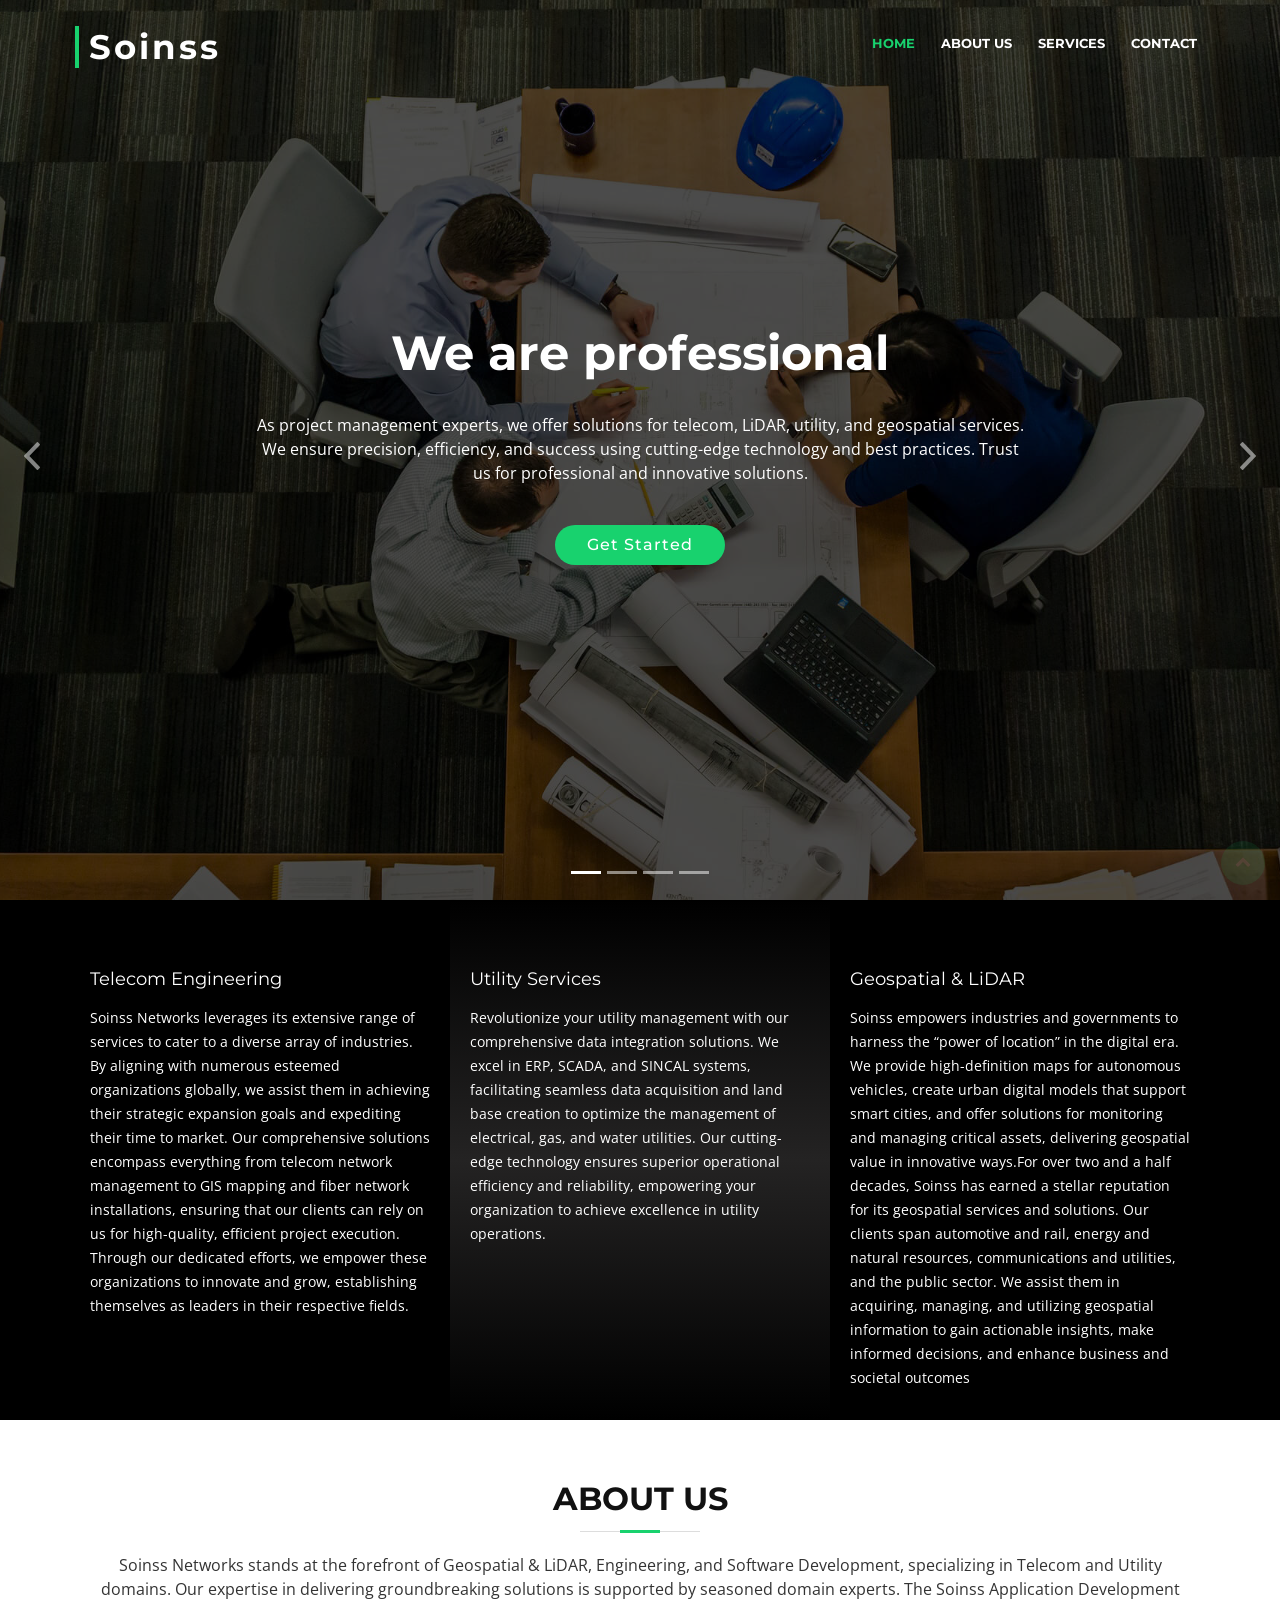
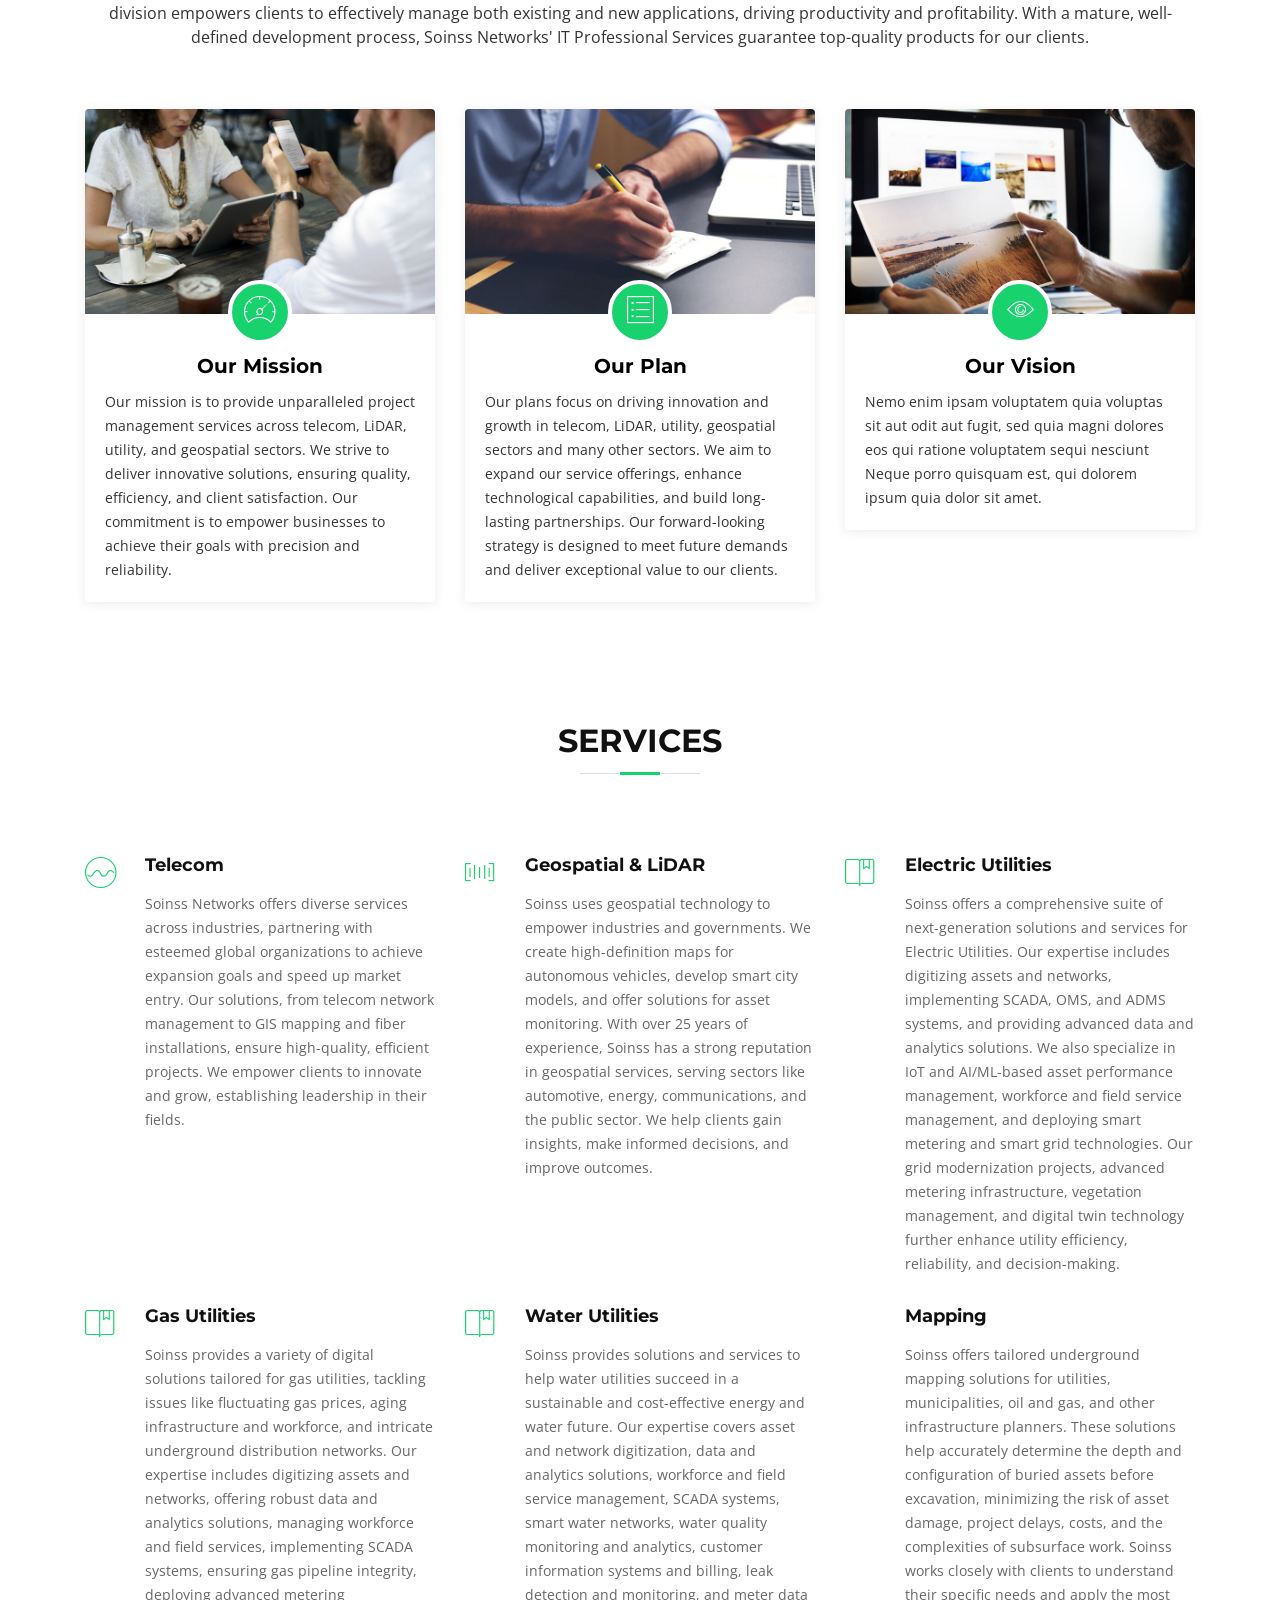
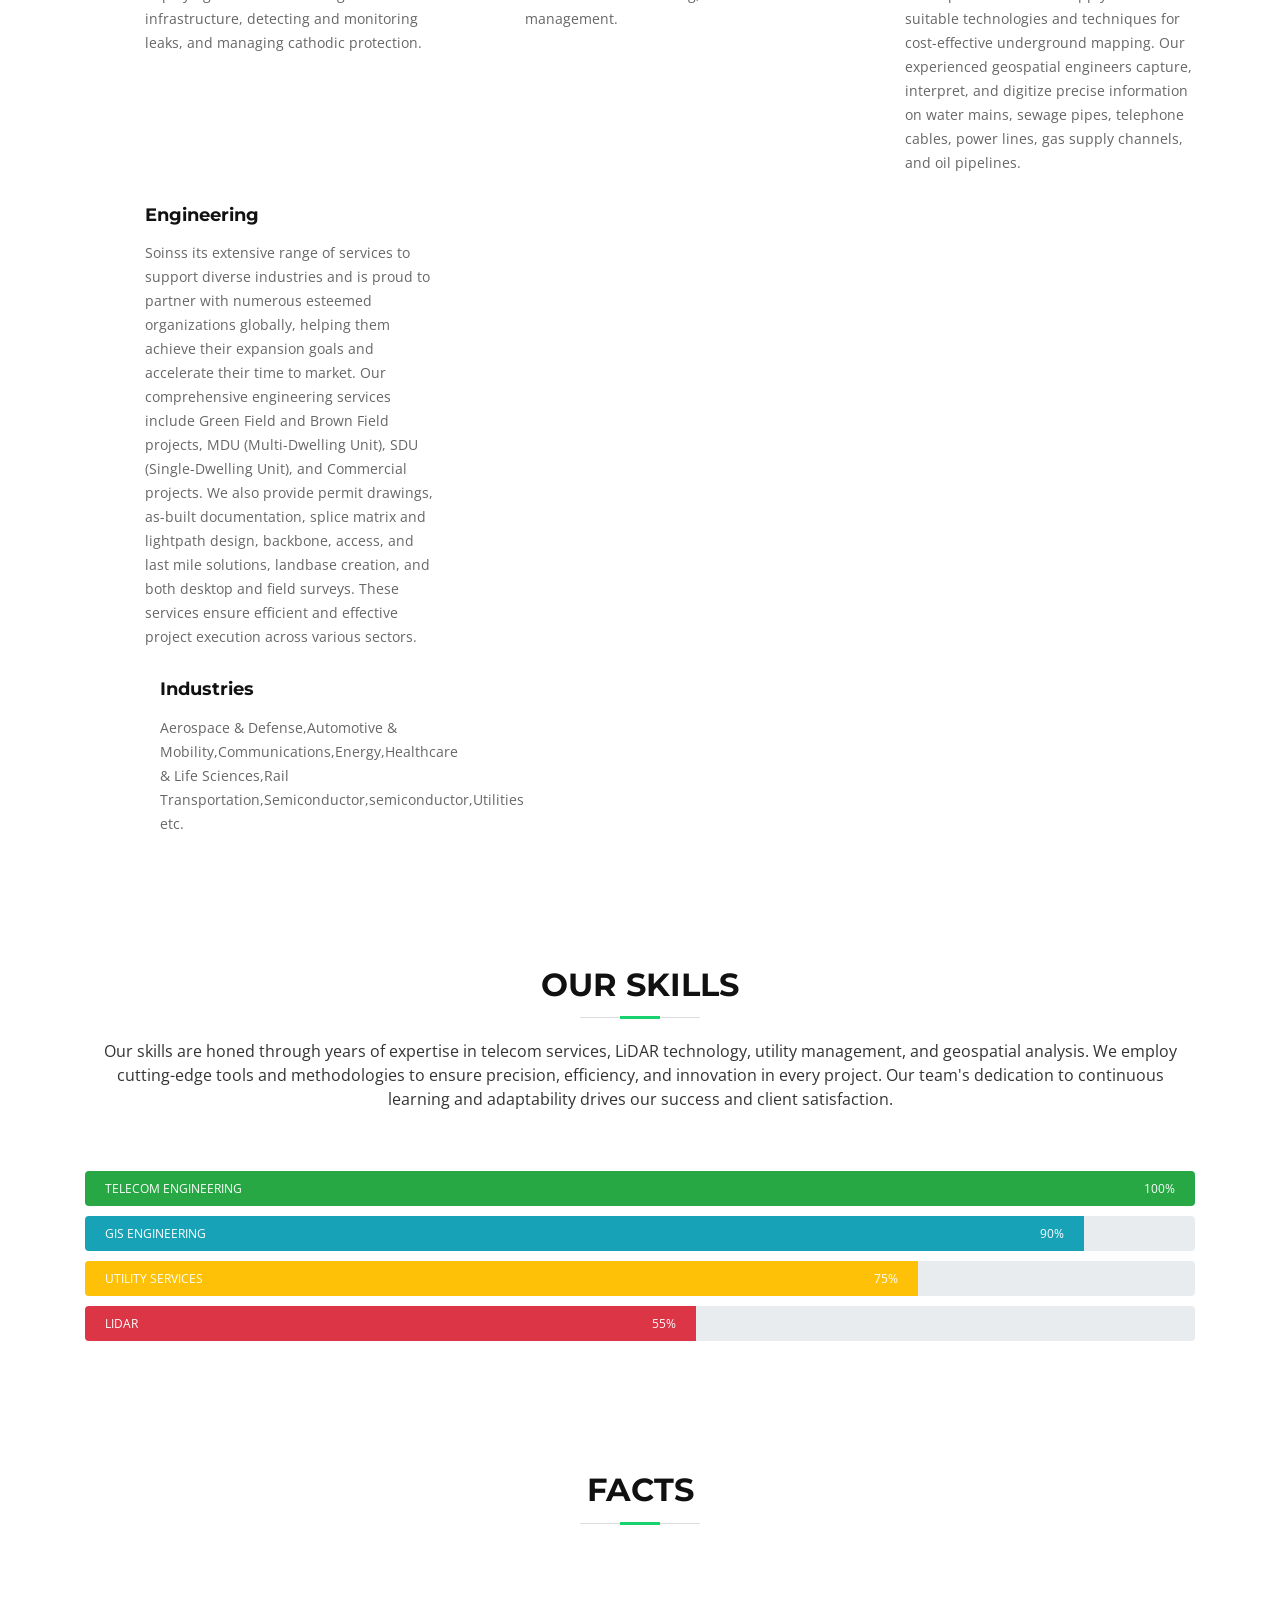
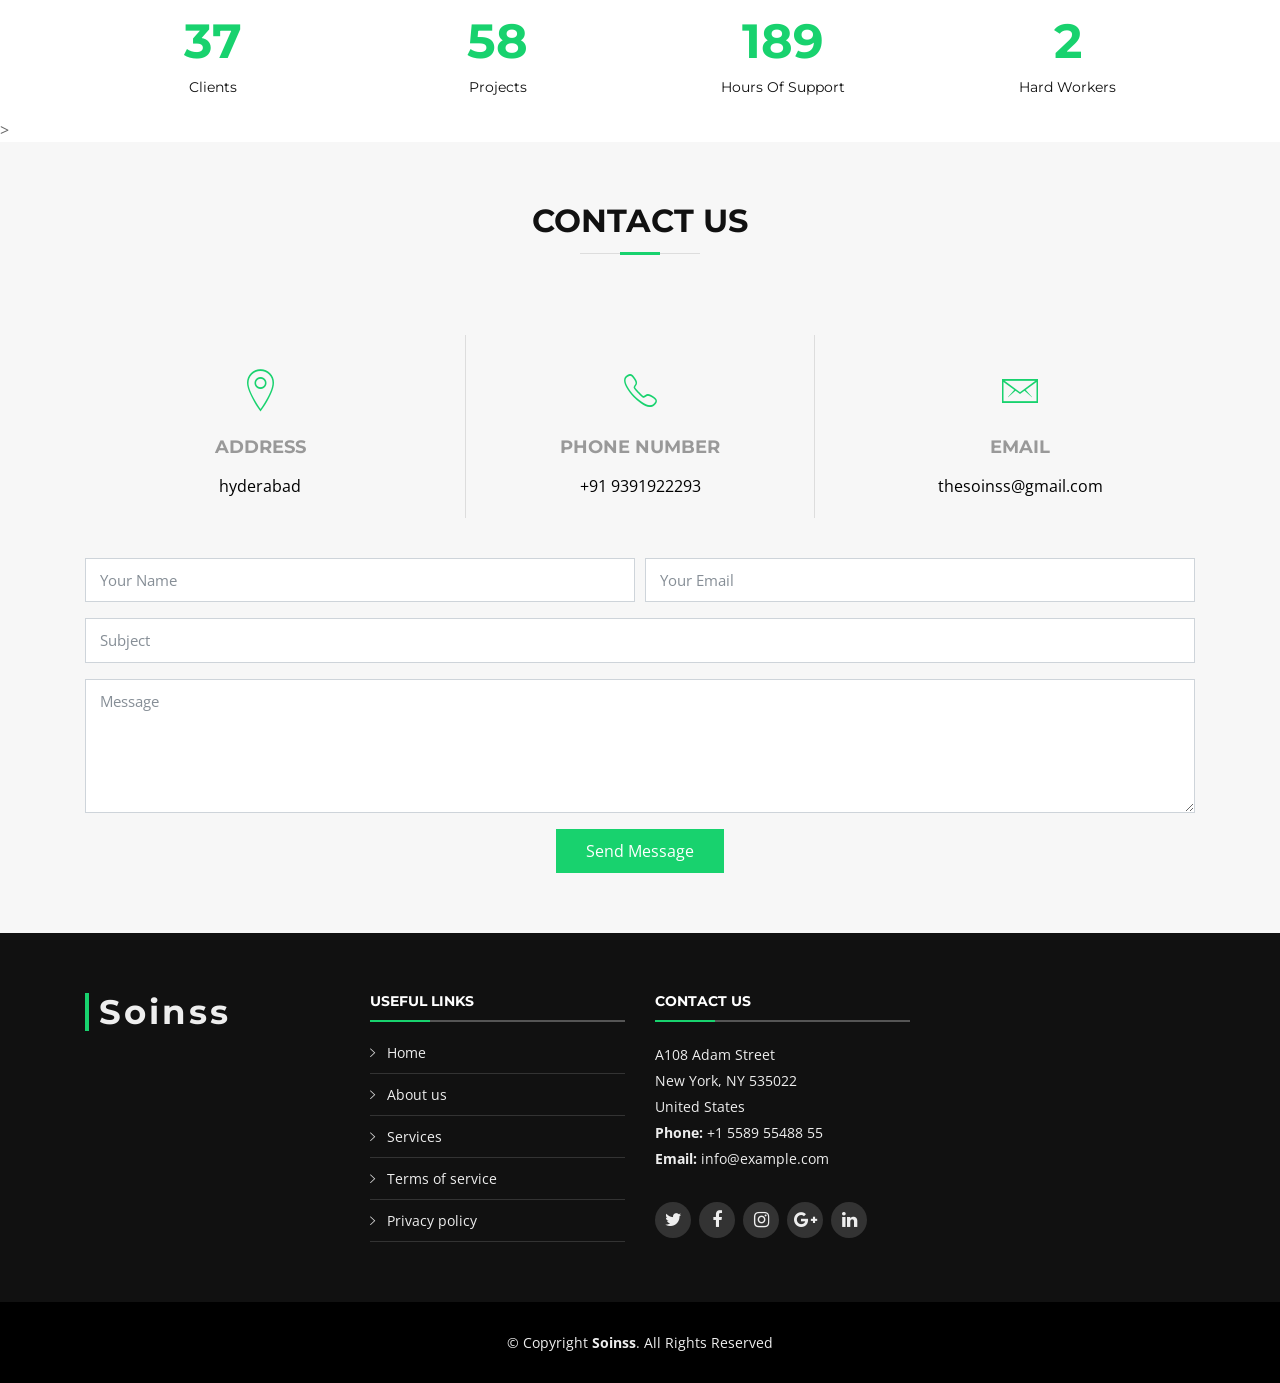
==== commit 6e857cc2: "index.html" ====
--- a/index.html
+++ b/index.html
@@ -54,9 +54,7 @@
           <li class="menu-active"><a href="#intro">Home</a></li>
           <li><a href="#about">About Us</a></li>
           <li><a href="#services">Services</a></li>
-          <li><a href="#portfolio">Portfolio</a></li>
-          <li><a href="#team">Team</a></li>
-          <li class="menu-has-children"><a href="">Drop Down</a>
+          
            
           </li>
           <li><a href="#contact">Contact</a></li>
@@ -157,7 +155,9 @@
           <div class="col-lg-4 box">
             <i class=""></i>
             <h4 class="title"><a href="">Geospatial & LiDAR</a></h4>
-            <p class="description">LiDAR (Light Detection and Ranging) is a state-of-the-art remote sensing technology that is revolutionizing the way we collect and analyze spatial data. By employing laser scanning systems on mobile platforms such as vehicles, aircraft, helicopters, and drones (UAVs), LiDAR technology captures high-resolution, three-dimensional information about the environment through both Mobile and Aerial LiDAR. This advanced technology combines laser sensors with GPS and Inertial Measurement Units (IMUs) to deliver precise and accurate geospatial measurements in real-time.</p>
+            <p class="description">Soinss empowers industries and governments to harness the “power of location” in the digital era. We provide high-definition maps for autonomous vehicles, create urban digital models that support smart cities, and offer solutions for monitoring and managing critical assets, delivering geospatial value in innovative ways.For over two and a half decades, Soinss has earned a stellar reputation for its geospatial services and solutions. Our clients span automotive and rail, energy and natural resources, communications and utilities, and the public sector. We assist them in acquiring, managing, and utilizing geospatial information to gain actionable insights, make informed decisions, and enhance business and societal outcomes</p>
+
+              
           </div>
 
         </div>
@@ -239,18 +239,54 @@
             <h4 class="title"><a href="">Telecom</a></h4>
             <p class="description">Soinss Networks offers diverse services across industries, partnering with esteemed global organizations to achieve expansion goals and speed up market entry. Our solutions, from telecom network management to GIS mapping and fiber installations, ensure high-quality, efficient projects. We empower clients to innovate and grow, establishing leadership in their fields.</p>
           </div>
-          <div class="col-lg-4 col-md-6 box wow bounceInUp" data-wow-duration="1.4s">
-            <div class="icon"><i class="ion-ios-bookmarks-outline"></i></div>
-            <h4 class="title"><a href="">Utility Services</a></h4>
-            <p class="description">Transform utility management with our integrated data solutions. We specialize in ERP, SCADA, and SINCAL systems for seamless data acquisition and land base creation, optimizing electrical, gas, and water utilities. Our technology ensures operational efficiency and reliability, driving excellence in utility operations.</p>
-          </div>
+         
           <div class="col-lg-4 col-md-6 box wow bounceInUp" data-wow-duration="1.4s">
             <div class="icon"><i class="ion-ios-barcode-outline"></i></div>
             <h4 class="title"><a href="">Geospatial & LiDAR</a></h4>
-            <p class="description">LiDAR revolutionizes spatial data collection using laser scanning on various platforms. It captures high-res, 3D environmental data with Mobile and Aerial LiDAR, integrating laser sensors with GPS and IMUs for precise, real-time geospatial measurements.</p>
+            <p class="description">Soinss uses geospatial technology to empower industries and governments. We create high-definition maps for autonomous vehicles, develop smart city models, and offer solutions for asset monitoring.
+
+              With over 25 years of experience, Soinss has a strong reputation in geospatial services, serving sectors like automotive, energy, communications, and the public sector. We help clients gain insights, make informed decisions, and improve outcomes.</p>
+          </div>
+          <div class="col-lg-4 col-md-6 box wow bounceInUp" data-wow-duration="1.4s">
+            <div class="icon"><i class="ion-ios-bookmarks-outline"></i></div>
+            <h4 class="title"><a href="">Electric Utilities</a></h4>
+            <p class="description">Soinss offers a comprehensive suite of next-generation solutions and services for Electric Utilities. Our expertise includes digitizing assets and networks, implementing SCADA, OMS, and ADMS systems, and providing advanced data and analytics solutions. We also specialize in IoT and AI/ML-based asset performance management, workforce and field service management, and deploying smart metering and smart grid technologies. Our grid modernization projects, advanced metering infrastructure, vegetation management, and digital twin technology further enhance utility efficiency, reliability, and decision-making.</p>
+          </div>
+          <div class="col-lg-4 col-md-6 box wow bounceInUp" data-wow-duration="1.4s">
+            <div class="icon"><i class="ion-ios-bookmarks-outline"></i></div>
+            <h4 class="title"><a href="">Gas Utilities</a></h4>
+            <p class="description">Soinss provides a variety of digital solutions tailored for gas utilities, tackling issues like fluctuating gas prices, aging infrastructure and workforce, and intricate underground distribution networks. Our expertise includes digitizing assets and networks, offering robust data and analytics solutions, managing workforce and field services, implementing SCADA systems, ensuring gas pipeline integrity, deploying advanced metering infrastructure, detecting and monitoring leaks, and managing cathodic protection.</p>
+          </div>
+          <div class="col-lg-4 col-md-6 box wow bounceInUp" data-wow-duration="1.4s">
+            <div class="icon"><i class="ion-ios-bookmarks-outline"></i></div>
+            <h4 class="title"><a href="">Water Utilities</a></h4>
+            <p class="description">Soinss provides solutions and services to help water utilities succeed in a sustainable and cost-effective energy and water future. Our expertise covers asset and network digitization, data and analytics solutions, workforce and field service management, SCADA systems, smart water networks, water quality monitoring and analytics, customer information systems and billing, leak detection and monitoring, and meter data management.
+
+            </p>
+          </div>
+          <div class="col-lg-4 col-md-6 box wow bounceInUp" data-wow-duration="1.4s">
+            <div class="icon"><i class="ion-ios-map-outline"></i></div>
+            <h4 class="title"><a href="">Mapping</a></h4>
+            <p class="description">Soinss offers tailored underground mapping solutions for utilities, municipalities, oil and gas, and other infrastructure planners. These solutions help accurately determine the depth and configuration of buried assets before excavation, minimizing the risk of asset damage, project delays, costs, and the complexities of subsurface work.
+
+              Soinss works closely with clients to understand their specific needs and apply the most suitable technologies and techniques for cost-effective underground mapping. Our experienced geospatial engineers capture, interpret, and digitize precise information on water mains, sewage pipes, telephone cables, power lines, gas supply channels, and oil pipelines.</p>
+          </div>
+          <div class="col-lg-4 col-md-6 box wow bounceInUp" data-wow-duration="1.4s">
+            <div class="icon"><i class="ion-ios-map-outline"></i></div>
+            <h4 class="title"><a href="">Engineering</a></h4>
+            <p class="description">Soinss its extensive range of services to support diverse industries and is proud to partner with numerous esteemed organizations globally, helping them achieve their expansion goals and accelerate their time to market. Our comprehensive engineering services include Green Field and Brown Field projects, MDU (Multi-Dwelling Unit), SDU (Single-Dwelling Unit), and Commercial projects. We also provide permit drawings, as-built documentation, splice matrix and lightpath design, backbone, access, and last mile solutions, landbase creation, and both desktop and field surveys. These services ensure efficient and effective project execution across various sectors.</p>
           </div>
        
         </div>
+        <div class="col-lg-4 col-md-6 box wow bounceInUp" data-wow-duration="1.4s">
+          <div class="icon"><i class="ion-ios-map-outline"></i></div>
+          <h4 class="title"><a href="">Industries</a></h4>
+          <p class="description">
+            Aerospace & Defense,Automotive & Mobility,Communications,Energy,Healthcare & Life Sciences,Rail Transportation,Semiconductor,semiconductor,Utilities etc.
+            </p>
+        </div>
+     
+      </div>
 
       </div>
     </section><!-- #services -->
@@ -350,163 +386,18 @@
     <!--==========================
       Clients Section
     ============================-->
-    <section id="testimonials" class="section-bg wow fadeInUp">
-      <div class="container">
-
-        <header class="section-header">
-          <h3>Testimonials</h3>
-        </header>
-
-        <div class="owl-carousel testimonials-carousel">
-
-          <div class="testimonial-item">
-            <img src="img/testimonial-1.jpg" class="testimonial-img" alt="">
-            <h3>Saul Goodman</h3>
-            <h4>Ceo &amp; Founder</h4>
-            <p>
-              <img src="img/quote-sign-left.png" class="quote-sign-left" alt="">
-              Proin iaculis purus consequat sem cure digni ssim donec porttitora entum suscipit rhoncus. Accusantium quam, ultricies eget id, aliquam eget nibh et. Maecen aliquam, risus at semper.
-              <img src="img/quote-sign-right.png" class="quote-sign-right" alt="">
-            </p>
-          </div>
-
-          <div class="testimonial-item">
-            <img src="img/testimonial-2.jpg" class="testimonial-img" alt="">
-            <h3>Sara Wilsson</h3>
-            <h4>Designer</h4>
-            <p>
-              <img src="img/quote-sign-left.png" class="quote-sign-left" alt="">
-              Export tempor illum tamen malis malis eram quae irure esse labore quem cillum quid cillum eram malis quorum velit fore eram velit sunt aliqua noster fugiat irure amet legam anim culpa.
-              <img src="img/quote-sign-right.png" class="quote-sign-right" alt="">
-            </p>
-          </div>
-
-          <div class="testimonial-item">
-            <img src="img/testimonial-3.jpg" class="testimonial-img" alt="">
-            <h3>Jena Karlis</h3>
-            <h4>Store Owner</h4>
-            <p>
-              <img src="img/quote-sign-left.png" class="quote-sign-left" alt="">
-              Enim nisi quem export duis labore cillum quae magna enim sint quorum nulla quem veniam duis minim tempor labore quem eram duis noster aute amet eram fore quis sint minim.
-              <img src="img/quote-sign-right.png" class="quote-sign-right" alt="">
-            </p>
-          </div>
-
-          <div class="testimonial-item">
-            <img src="img/testimonial-4.jpg" class="testimonial-img" alt="">
-            <h3>Matt Brandon</h3>
-            <h4>Freelancer</h4>
-            <p>
-              <img src="img/quote-sign-left.png" class="quote-sign-left" alt="">
-              Fugiat enim eram quae cillum dolore dolor amet nulla culpa multos export minim fugiat minim velit minim dolor enim duis veniam ipsum anim magna sunt elit fore quem dolore labore illum veniam.
-              <img src="img/quote-sign-right.png" class="quote-sign-right" alt="">
-            </p>
-          </div>
-
-          <div class="testimonial-item">
-            <img src="img/testimonial-5.jpg" class="testimonial-img" alt="">
-            <h3>John Larson</h3>
-            <h4>Entrepreneur</h4>
-            <p>
-              <img src="img/quote-sign-left.png" class="quote-sign-left" alt="">
-              Quis quorum aliqua sint quem legam fore sunt eram irure aliqua veniam tempor noster veniam enim culpa labore duis sunt culpa nulla illum cillum fugiat legam esse veniam culpa fore nisi cillum quid.
-              <img src="img/quote-sign-right.png" class="quote-sign-right" alt="">
-            </p>
-          </div>
-
-        </div>
-
-      </div>
-    </section><!-- #testimonials -->
+    >
 
     <!--==========================
       Team Section
     ============================-->
-    <section id="team">
-      <div class="container">
-        <div class="section-header wow fadeInUp">
-          <h3>Team</h3>
-          <p></p>
-        </div>
-
-        <div class="row">
-
-          <div class="col-lg-3 col-md-6 wow fadeInUp">
-            <div class="member">
-              <img src="img/team-1.jpg" class="img-fluid" alt="">
-              <div class="member-info">
-                <div class="member-info-content">
-                  <h4>Walter White</h4>
-                  <span>Chief Executive Officer</span>
-                  <div class="social">
-                    <a href=""><i class="fa fa-twitter"></i></a>
-                    <a href=""><i class="fa fa-facebook"></i></a>
-                    <a href=""><i class="fa fa-google-plus"></i></a>
-                    <a href=""><i class="fa fa-linkedin"></i></a>
-                  </div>
-                </div>
-              </div>
-            </div>
-          </div>
-
-          <div class="col-lg-3 col-md-6 wow fadeInUp" data-wow-delay="0.1s">
-            <div class="member">
-              <img src="img/team-2.jpg" class="img-fluid" alt="">
-              <div class="member-info">
-                <div class="member-info-content">
-                  <h4>Sarah Jhonson</h4>
-                  <span>Product Manager</span>
-                  <div class="social">
-                    <a href=""><i class="fa fa-twitter"></i></a>
-                    <a href=""><i class="fa fa-facebook"></i></a>
-                    <a href=""><i class="fa fa-google-plus"></i></a>
-                    <a href=""><i class="fa fa-linkedin"></i></a>
-                  </div>
-                </div>
-              </div>
-            </div>
-          </div>
-
-          <div class="col-lg-3 col-md-6 wow fadeInUp" data-wow-delay="0.2s">
-            <div class="member">
-              <img src="img/team-3.jpg" class="img-fluid" alt="">
-              <div class="member-info">
-                <div class="member-info-content">
-                  <h4>William Anderson</h4>
-                  <span>CTO</span>
-                  <div class="social">
-                    <a href=""><i class="fa fa-twitter"></i></a>
-                    <a href=""><i class="fa fa-facebook"></i></a>
-                    <a href=""><i class="fa fa-google-plus"></i></a>
-                    <a href=""><i class="fa fa-linkedin"></i></a>
-                  </div>
-                </div>
-              </div>
-            </div>
-          </div>
-
-          <div class="col-lg-3 col-md-6 wow fadeInUp" data-wow-delay="0.3s">
-            <div class="member">
-              <img src="img/team-4.jpg" class="img-fluid" alt="">
-              <div class="member-info">
-                <div class="member-info-content">
-                  <h4>Amanda Jepson</h4>
-                  <span>Accountant</span>
-                  <div class="social">
-                    <a href=""><i class="fa fa-twitter"></i></a>
-                    <a href=""><i class="fa fa-facebook"></i></a>
-                    <a href=""><i class="fa fa-google-plus"></i></a>
-                    <a href=""><i class="fa fa-linkedin"></i></a>
-                  </div>
-                </div>
-              </div>
-            </div>
-          </div>
-
-        </div>
-
-      </div>
-    </section><!-- #team -->
+
+
+
+    <!--==========================
+      Team Section end
+    ============================-->
+   
 
     <!--==========================
       Contact Section
@@ -525,7 +416,7 @@
             <div class="contact-address">
               <i class="ion-ios-location-outline"></i>
               <h3>Address</h3>
-              <address>A108 Adam Street, NY 535022, USA</address>
+              <address>hyderabad</address>
             </div>
           </div>
 
@@ -533,7 +424,7 @@
             <div class="contact-phone">
               <i class="ion-ios-telephone-outline"></i>
               <h3>Phone Number</h3>
-              <p><a href="tel:+155895548855">+1 5589 55488 55</a></p>
+              <p><a href="tel:+155895548855">+91 9391922293</a></p>
             </div>
           </div>
 
@@ -541,7 +432,7 @@
             <div class="contact-email">
               <i class="ion-ios-email-outline"></i>
               <h3>Email</h3>
-              <p><a href="mailto:info@example.com">info@example.com</a></p>
+              <p><a href="mailto:info@example.com">thesoinss@gmail.com</a></p>
             </div>
           </div>
 
@@ -550,7 +441,11 @@
         <div class="form">
           <div id="sendmessage">Your message has been sent. Thank you!</div>
           <div id="errormessage"></div>
-          <form action="" method="post" role="form" class="contactForm">
+          <form class="contact-form" action="https://api.web3forms.com/submit" method="POST">
+  
+            <input type="hidden" name="access_key" value="914a102f-c651-4c51-a09e-5f026cc04b3a" />
+            <input type="hidden" name="subject" value="New Contact Form Submission from Web3Forms" />
+            <input type="hidden" name="from_name" value="My Website" />
             <div class="form-row">
               <div class="form-group col-md-6">
                 <input type="text" name="name" class="form-control" id="name" placeholder="Your Name" data-rule="minlen:4" data-msg="Please enter at least 4 chars" />
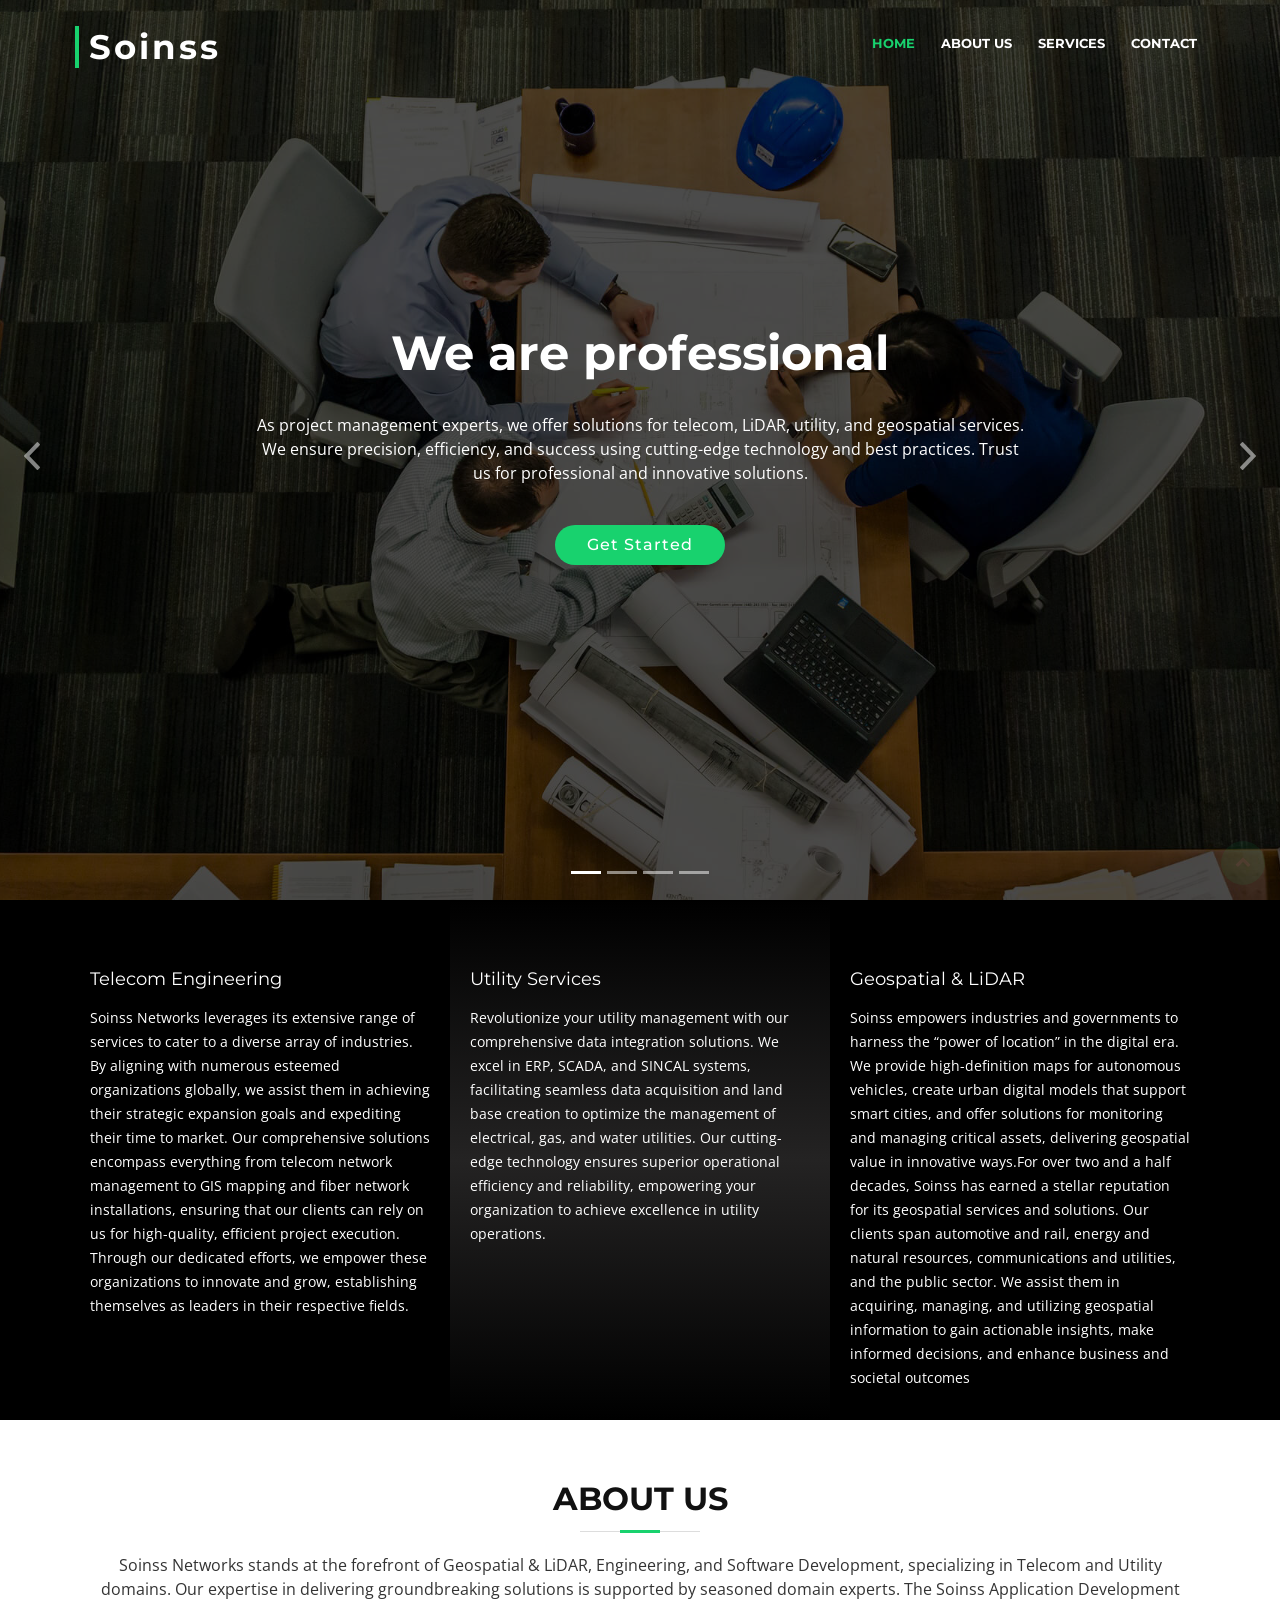
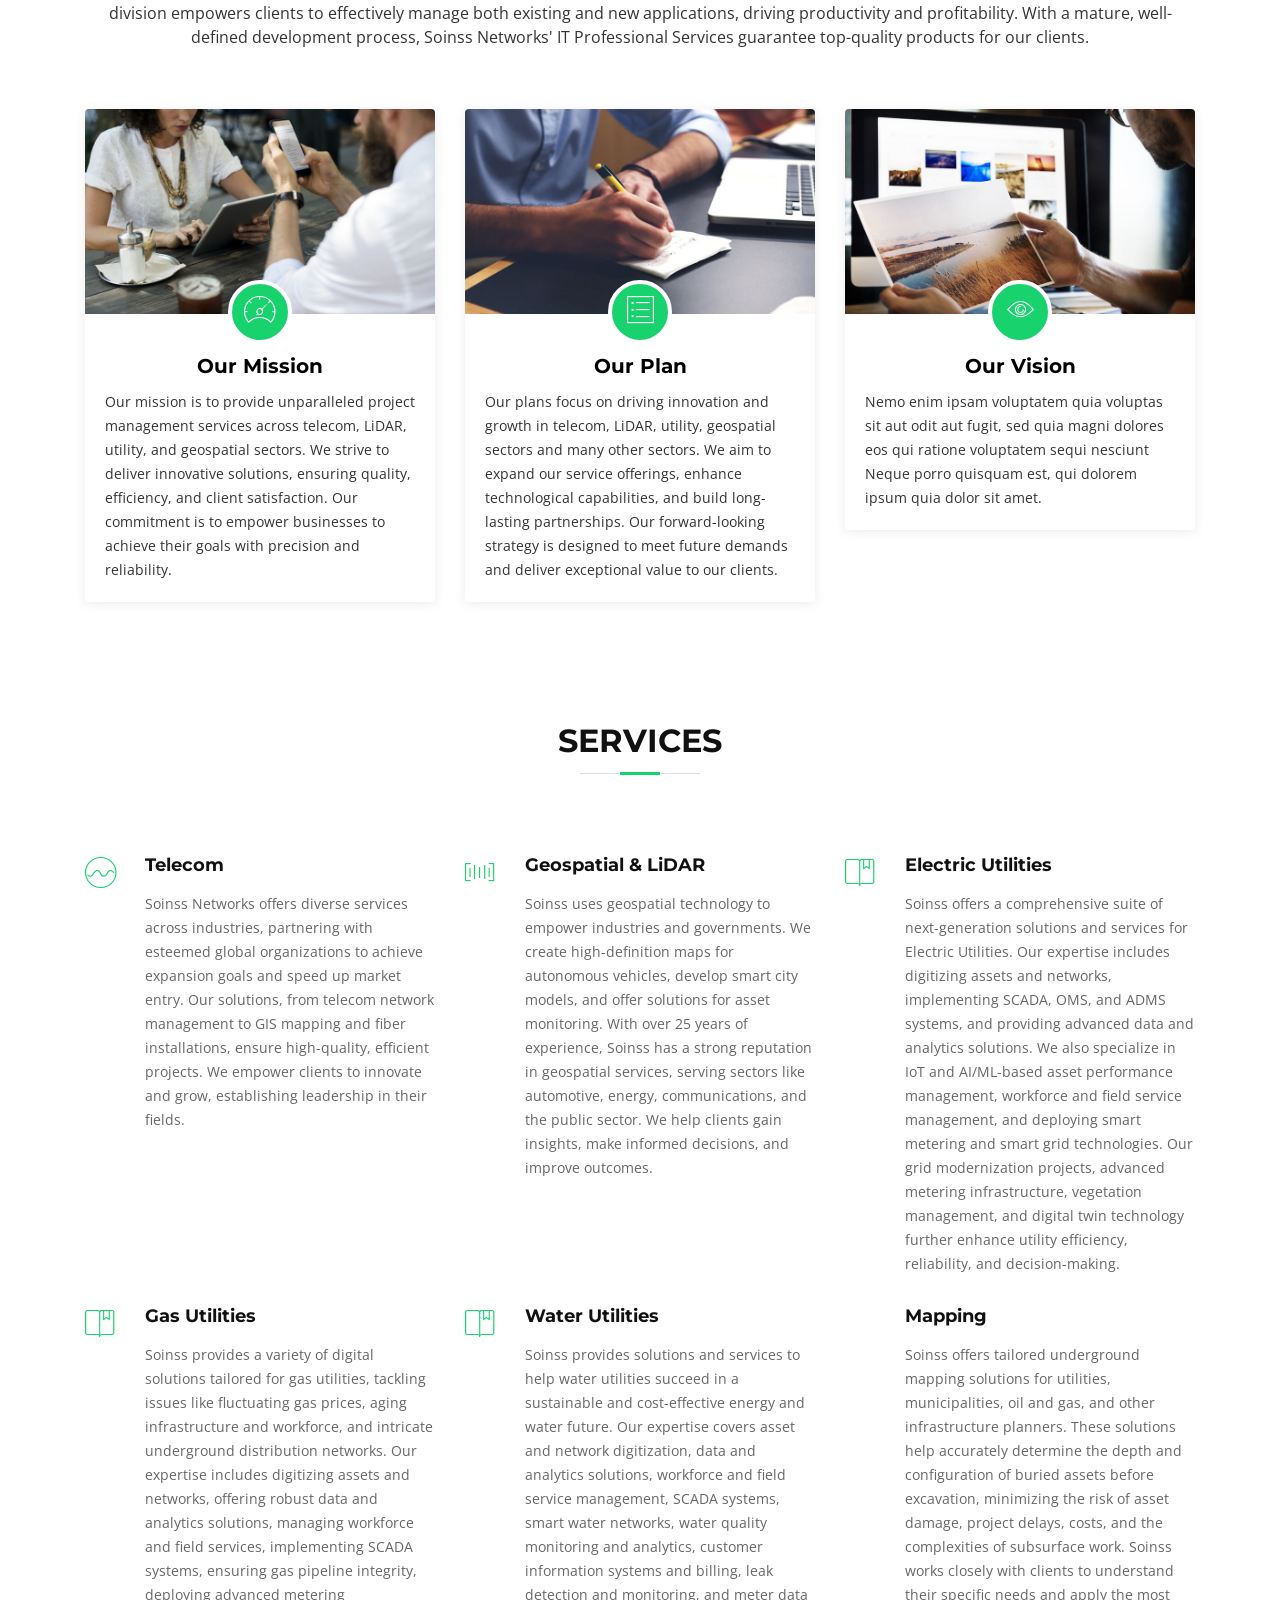
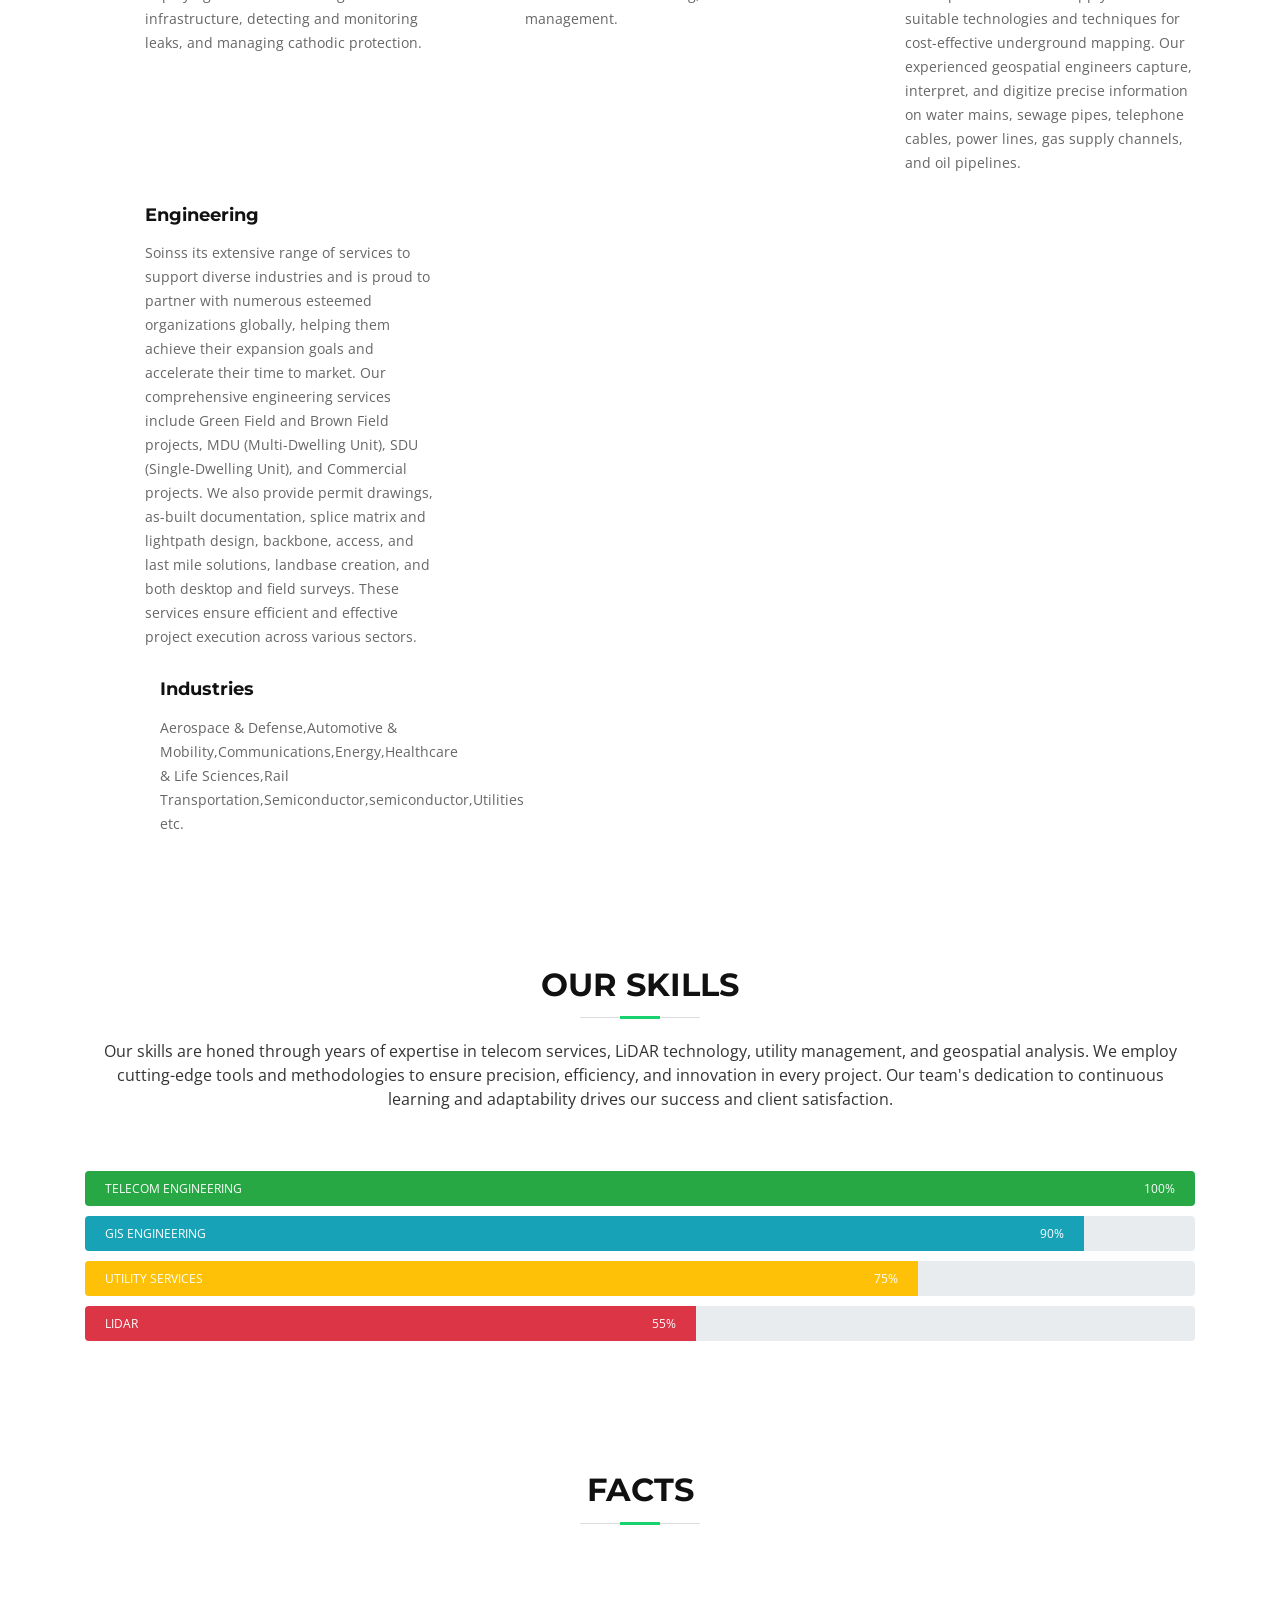
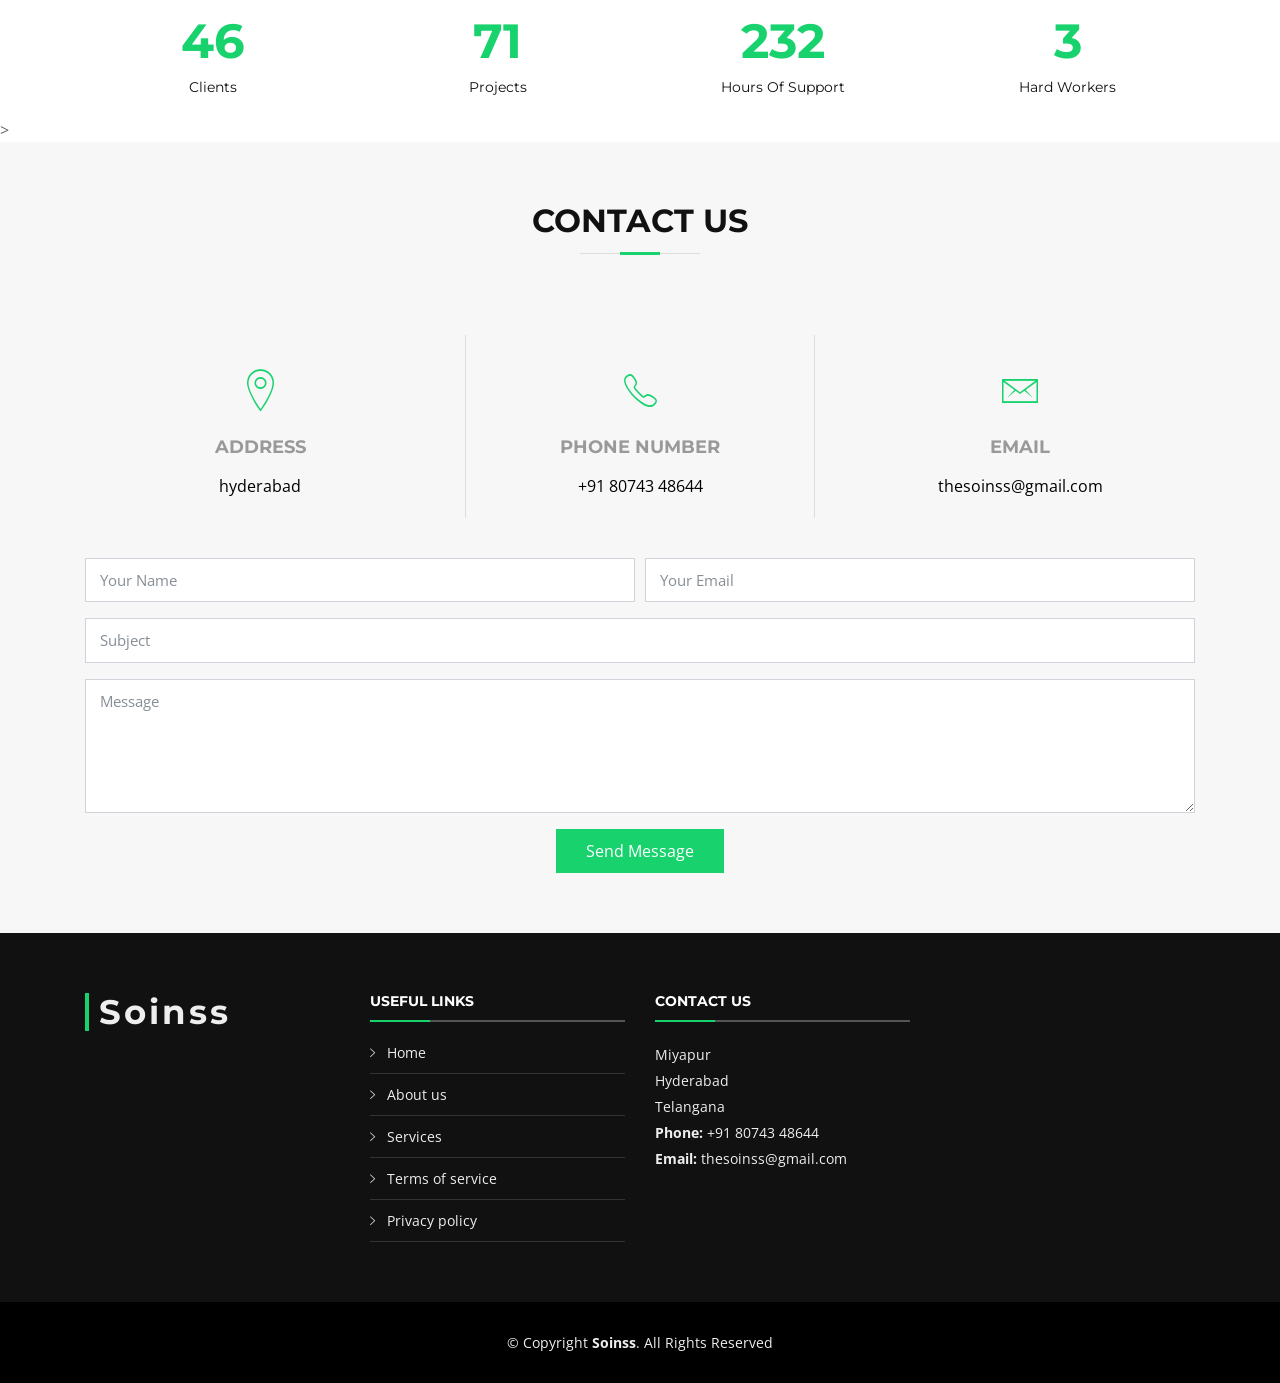
==== commit cda5ff61: "index.html" ====
--- a/index.html
+++ b/index.html
@@ -424,7 +424,7 @@
             <div class="contact-phone">
               <i class="ion-ios-telephone-outline"></i>
               <h3>Phone Number</h3>
-              <p><a href="tel:+155895548855">+91 9391922293</a></p>
+              <p><a href="tel:+155895548855">+91 80743 48644</a></p>
             </div>
           </div>
 
@@ -500,21 +500,21 @@
           <div class="col-lg-3 col-md-6 footer-contact">
             <h4>Contact Us</h4>
             <p>
-              A108 Adam Street <br>
-              New York, NY 535022<br>
-              United States <br>
-              <strong>Phone:</strong> +1 5589 55488 55<br>
-              <strong>Email:</strong> info@example.com<br>
+             Miyapur<br>
+             Hyderabad<br>
+              Telangana<br>
+              <strong>Phone:</strong> +91 80743 48644<br>
+              <strong>Email:</strong> thesoinss@gmail.com<br>
             </p>
 
-            <div class="social-links">
+         <!--<div class="social-links">
               <a href="#" class="twitter"><i class="fa fa-twitter"></i></a>
               <a href="#" class="facebook"><i class="fa fa-facebook"></i></a>
               <a href="#" class="instagram"><i class="fa fa-instagram"></i></a>
               <a href="#" class="google-plus"><i class="fa fa-google-plus"></i></a>
               <a href="#" class="linkedin"><i class="fa fa-linkedin"></i></a>
             </div>
-
+-->   
           </div>
 
 
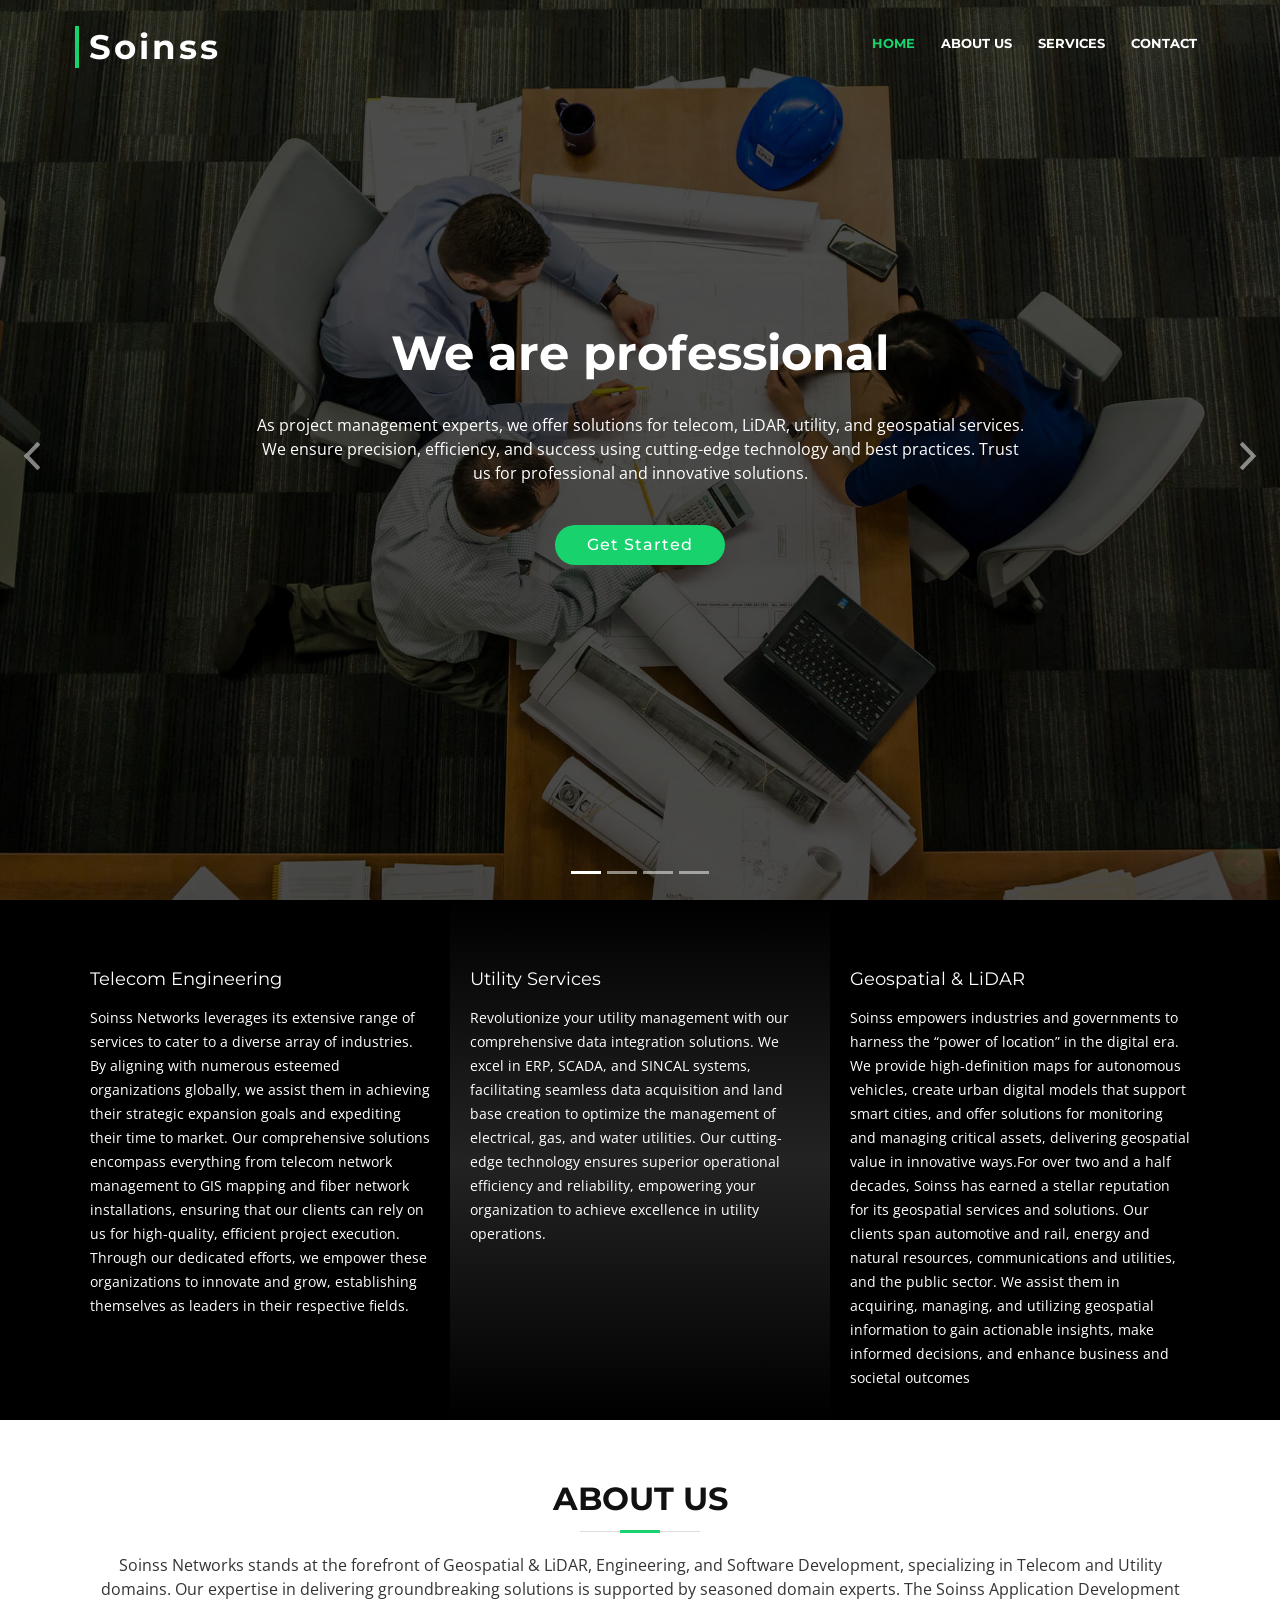
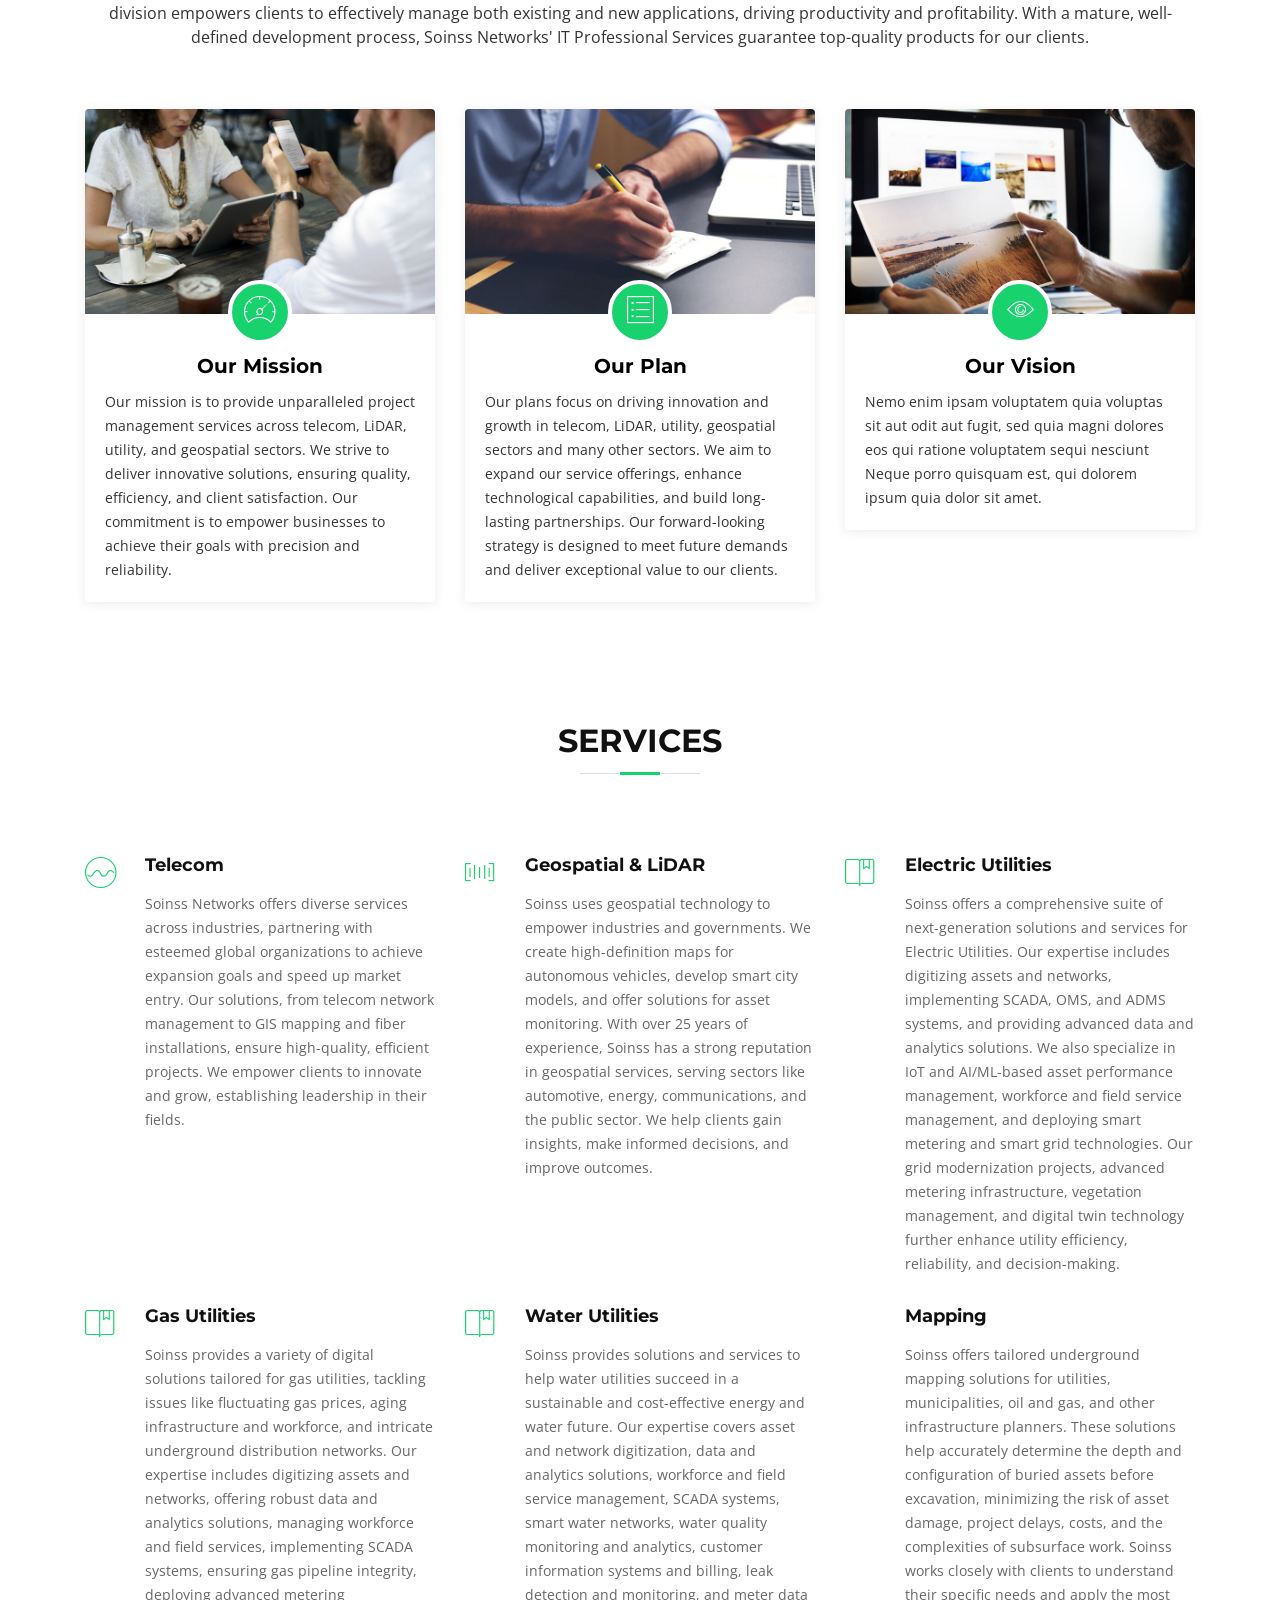
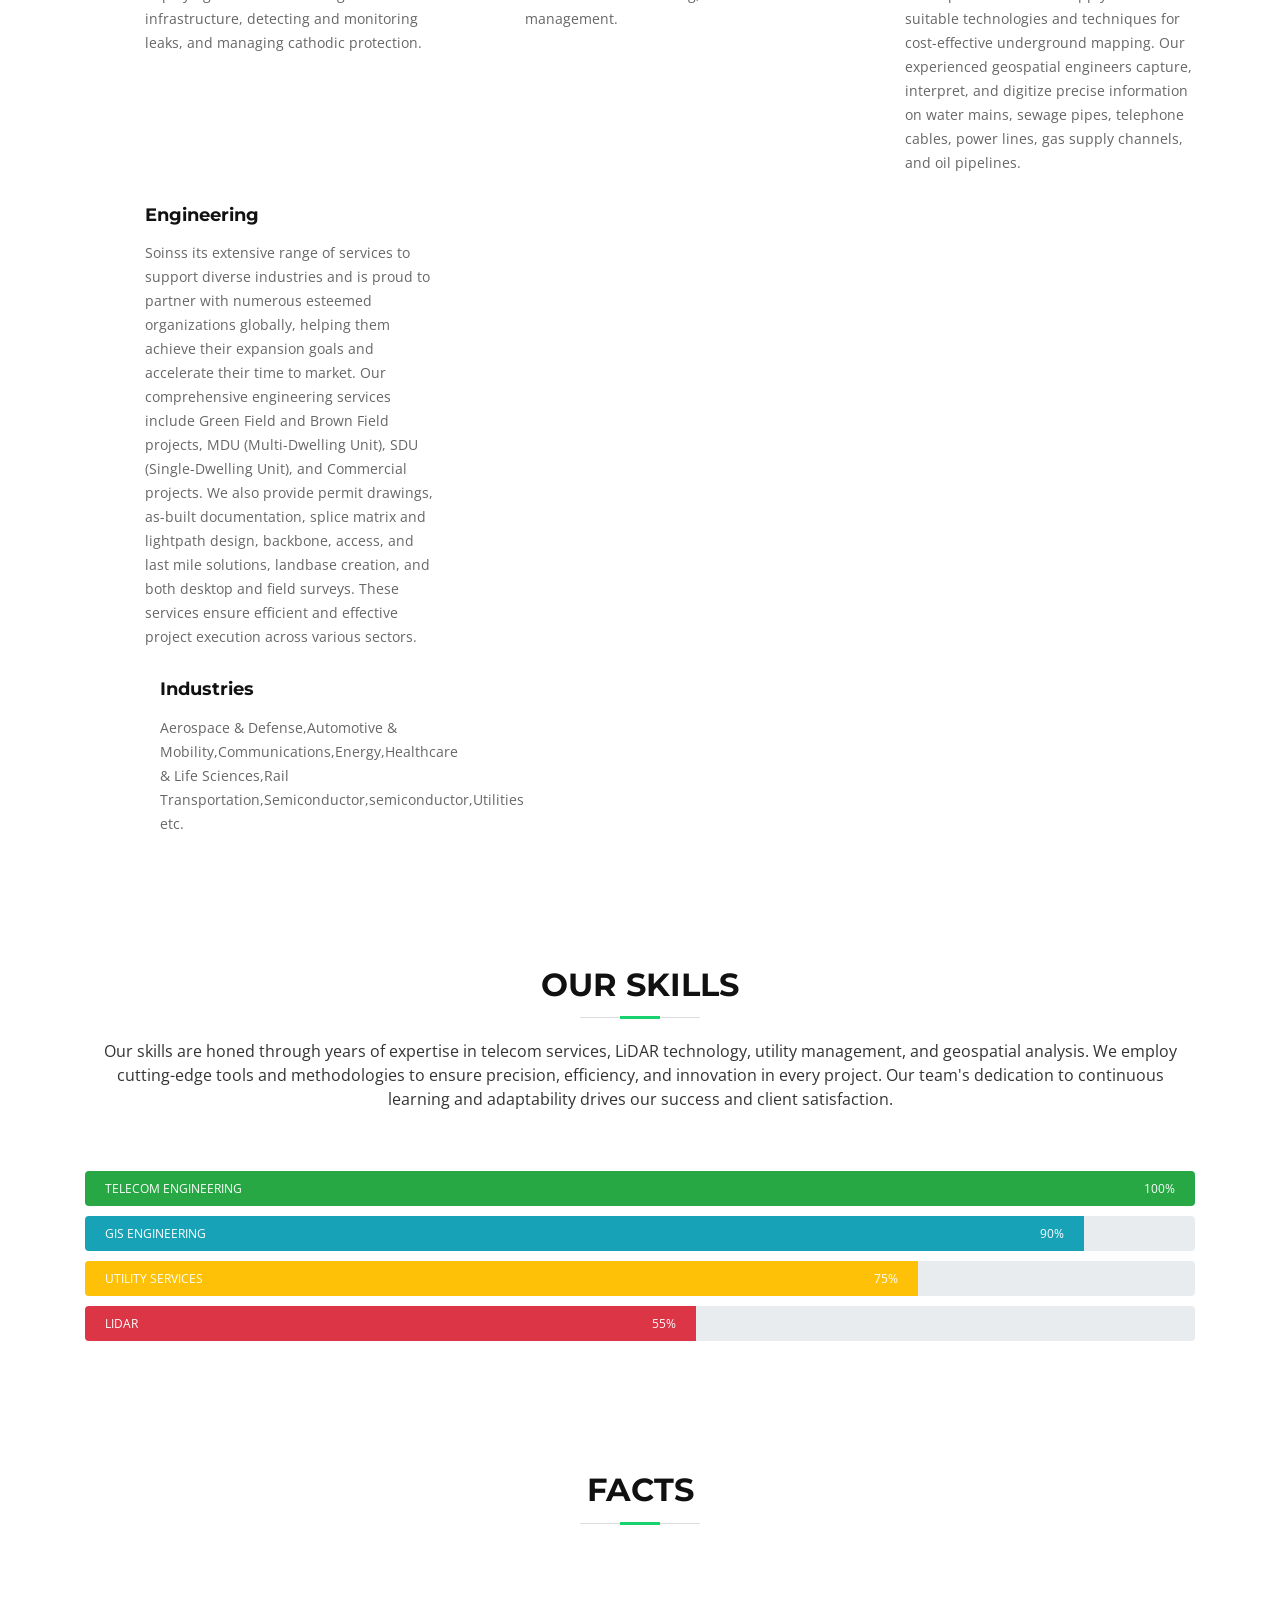
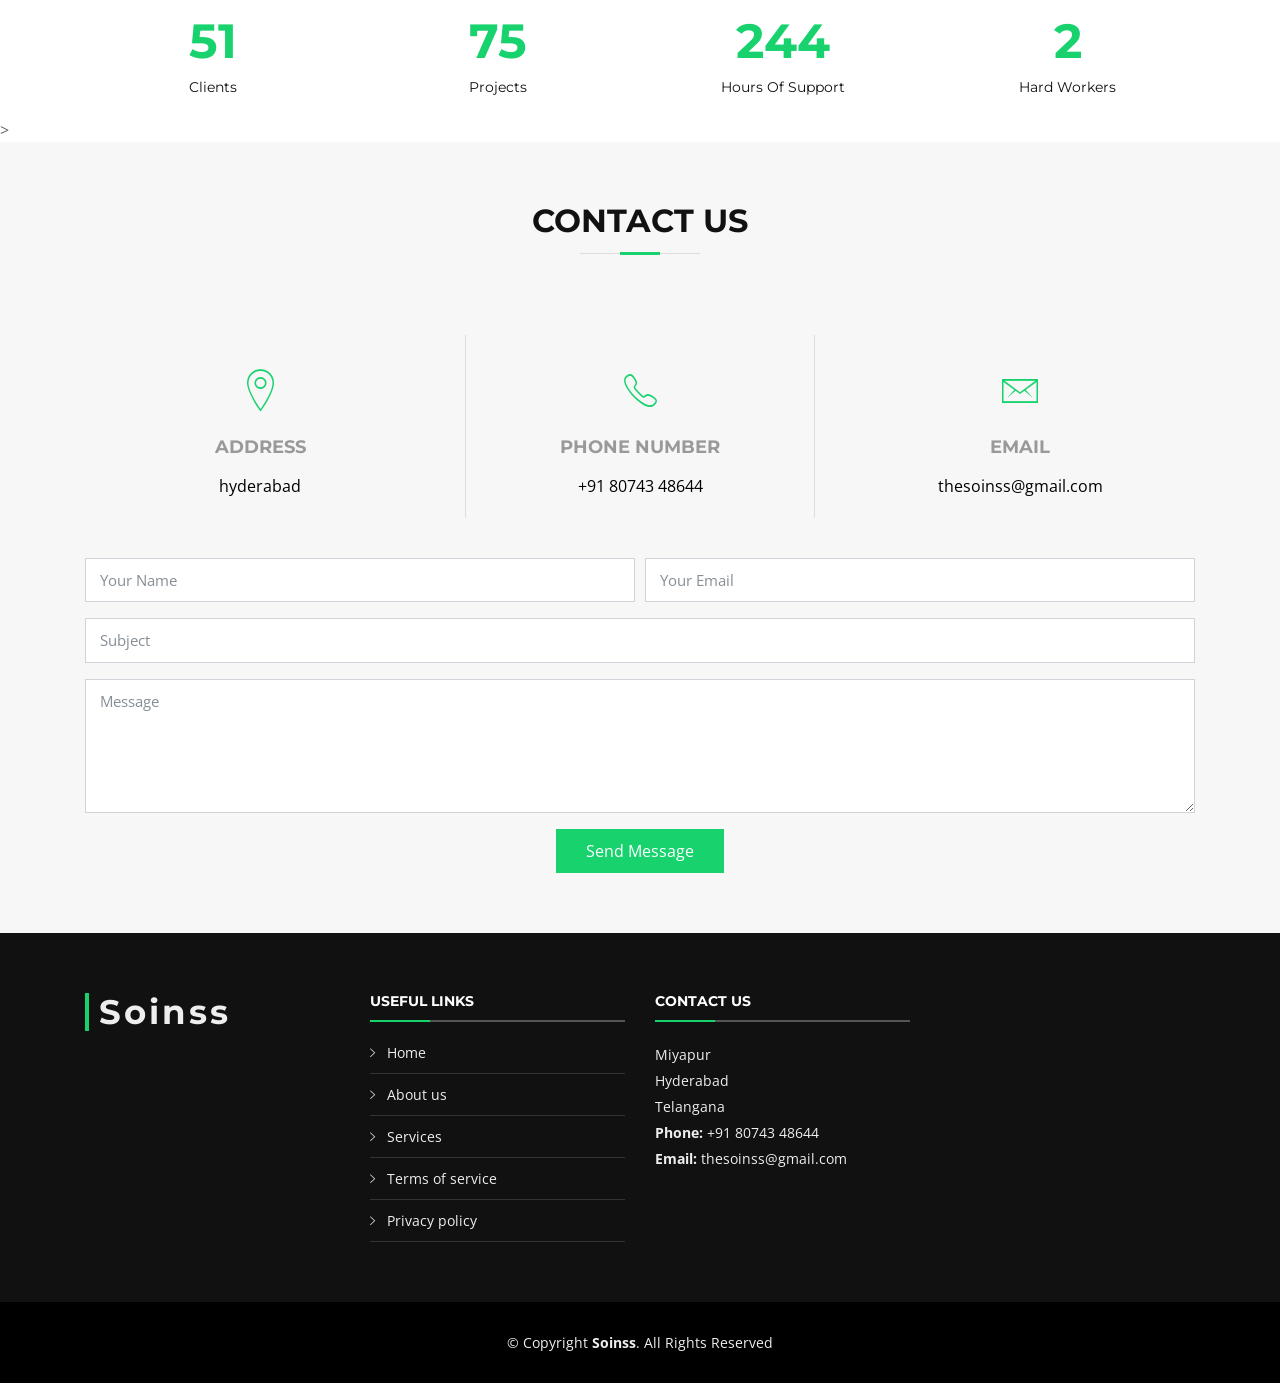
==== commit a1cc407c: "index.html" ====
--- a/index.html
+++ b/index.html
@@ -281,9 +281,7 @@
         <div class="col-lg-4 col-md-6 box wow bounceInUp" data-wow-duration="1.4s">
           <div class="icon"><i class="ion-ios-map-outline"></i></div>
           <h4 class="title"><a href="">Industries</a></h4>
-          <p class="description">
-            Aerospace & Defense,Automotive & Mobility,Communications,Energy,Healthcare & Life Sciences,Rail Transportation,Semiconductor,semiconductor,Utilities etc.
-            </p>
+          <p class="description">Aerospace & Defense,Automotive & Mobility,Communications,Energy,Healthcare & Life Sciences,Rail Transportation,Semiconductor,semiconductor,Utilities etc.</p>
         </div>
      
       </div>
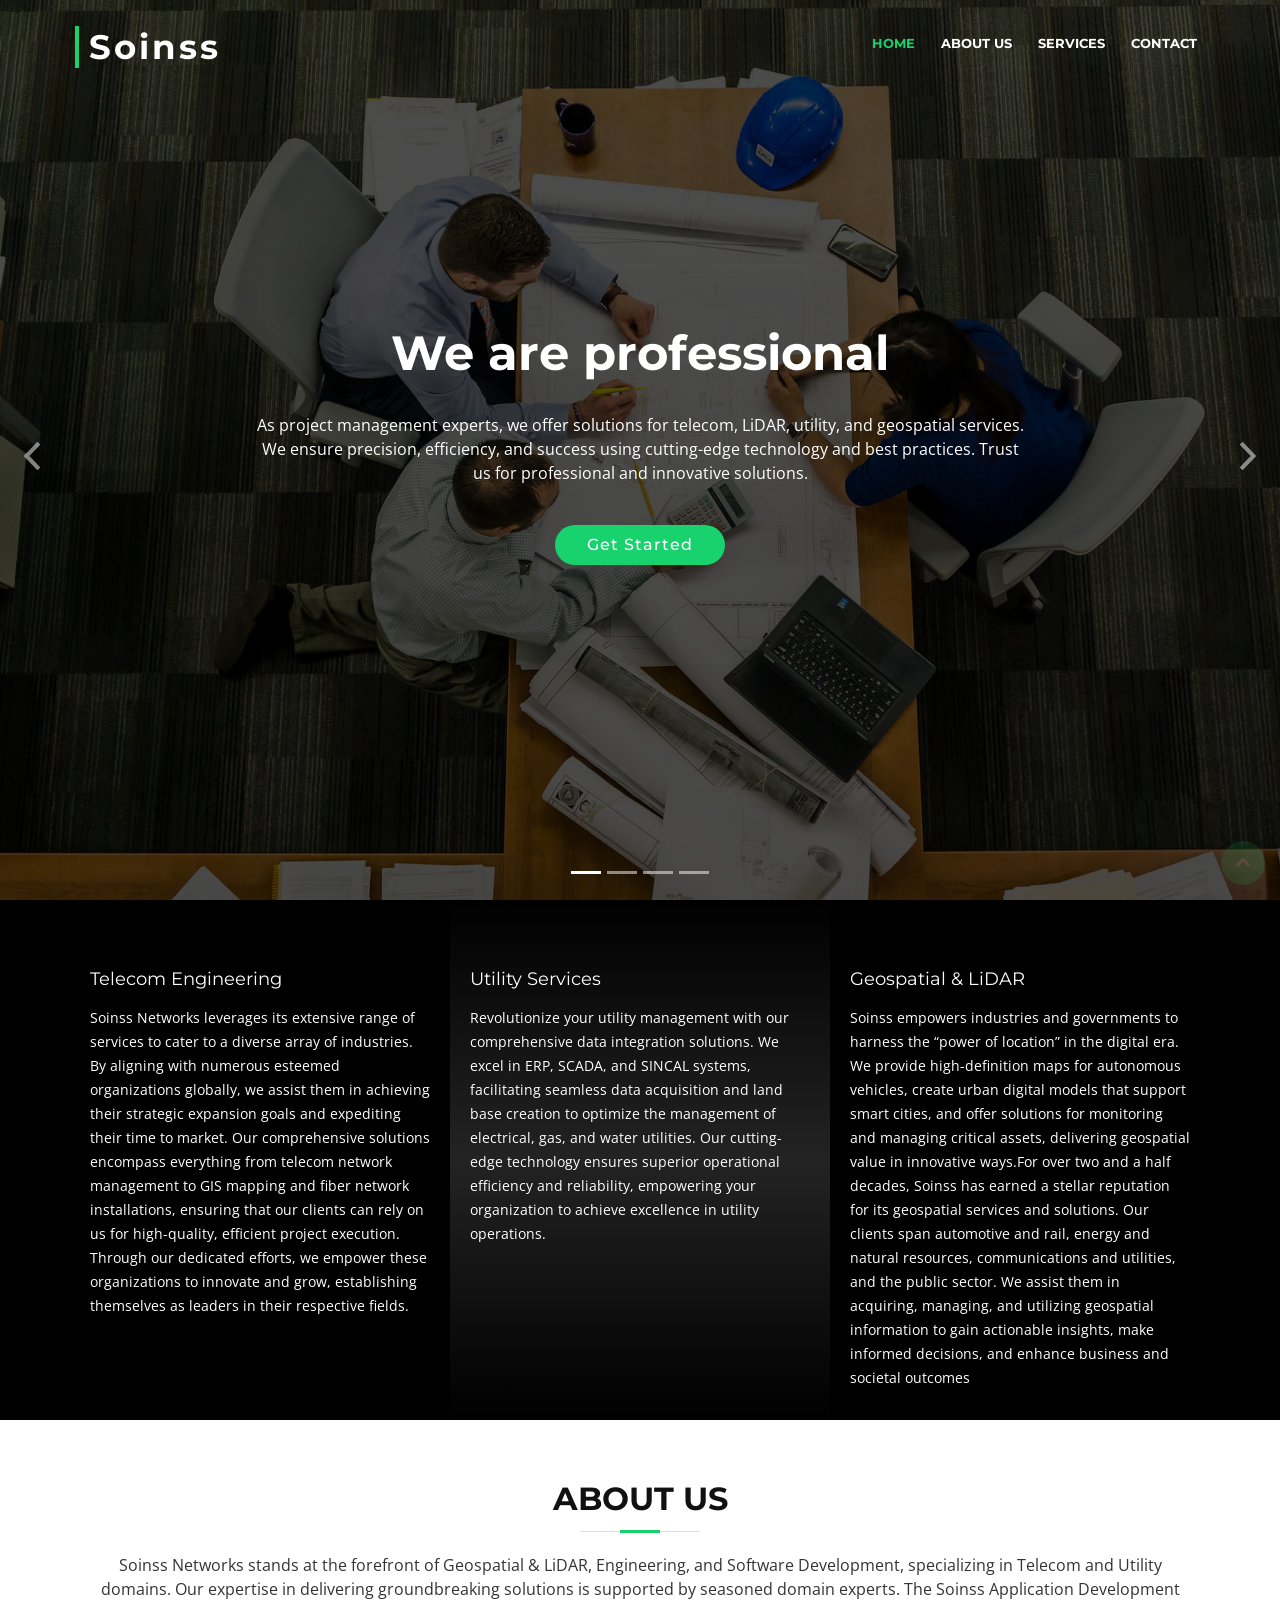
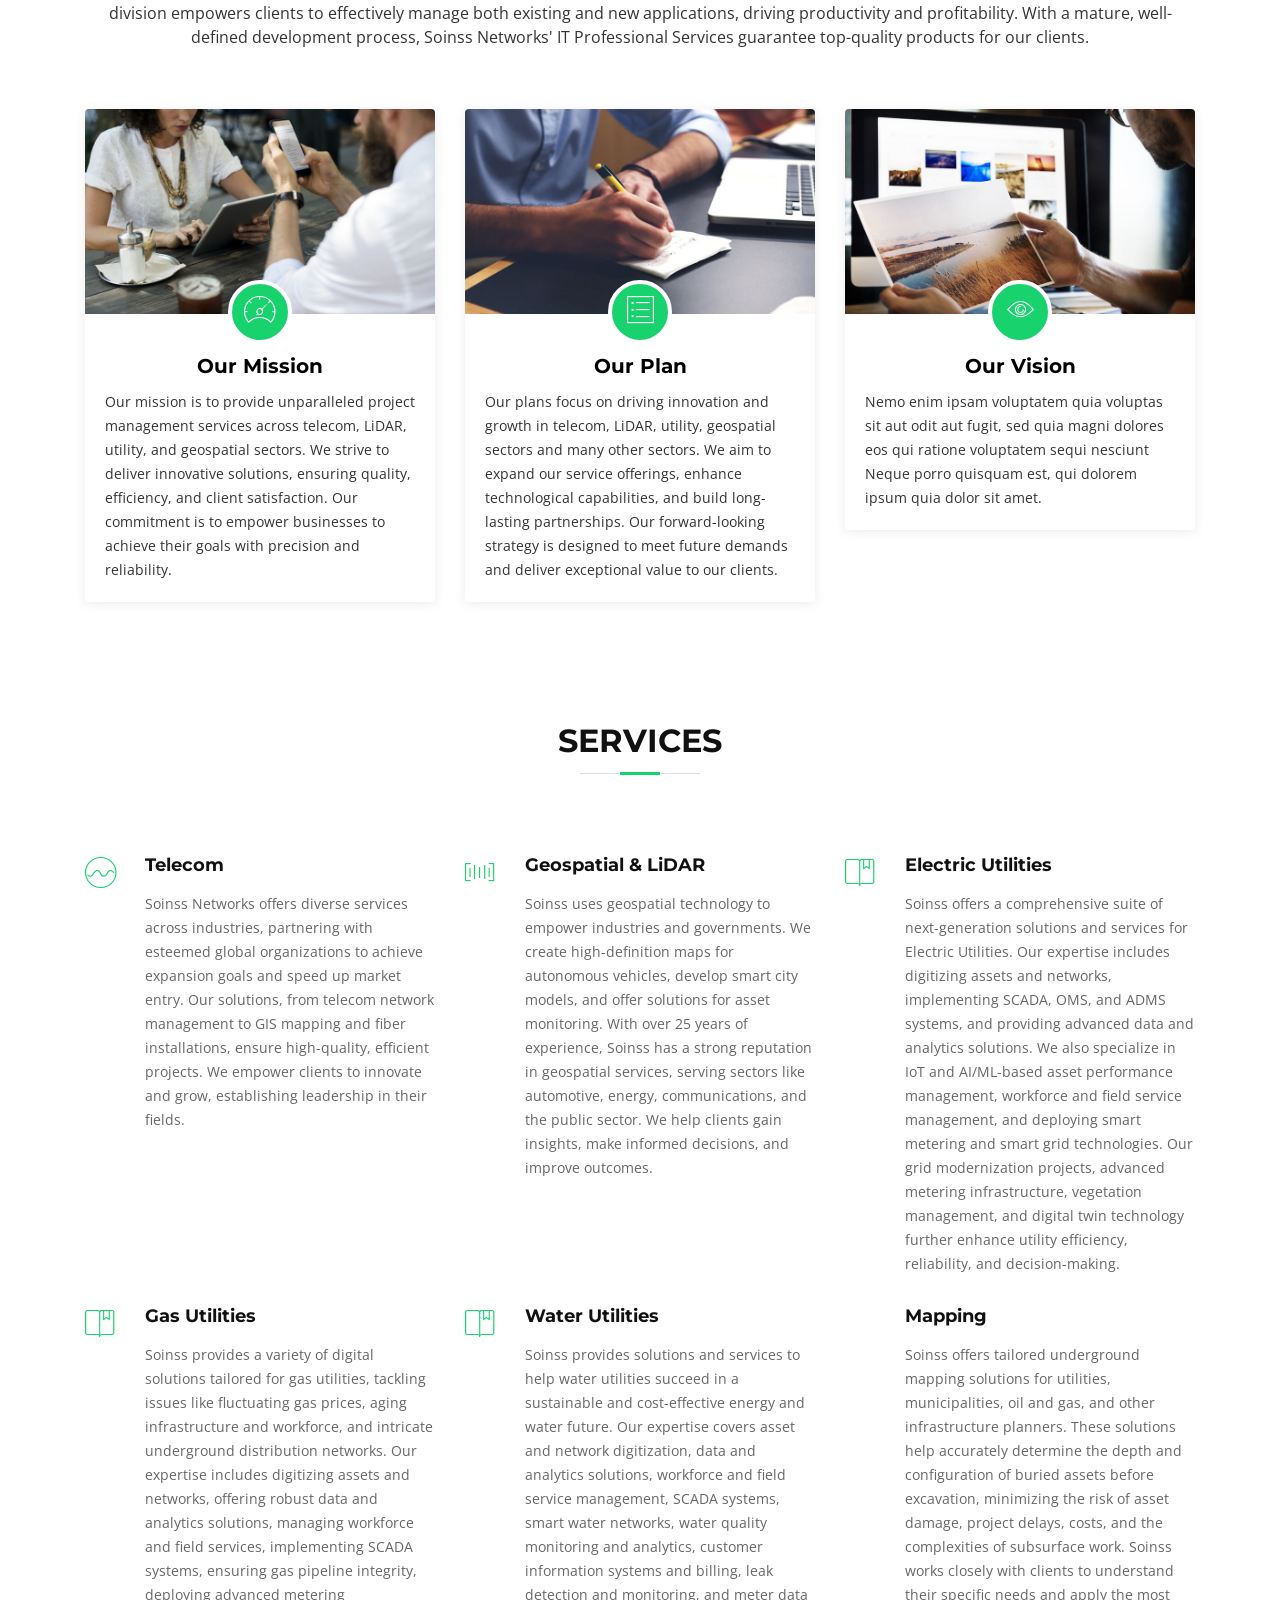
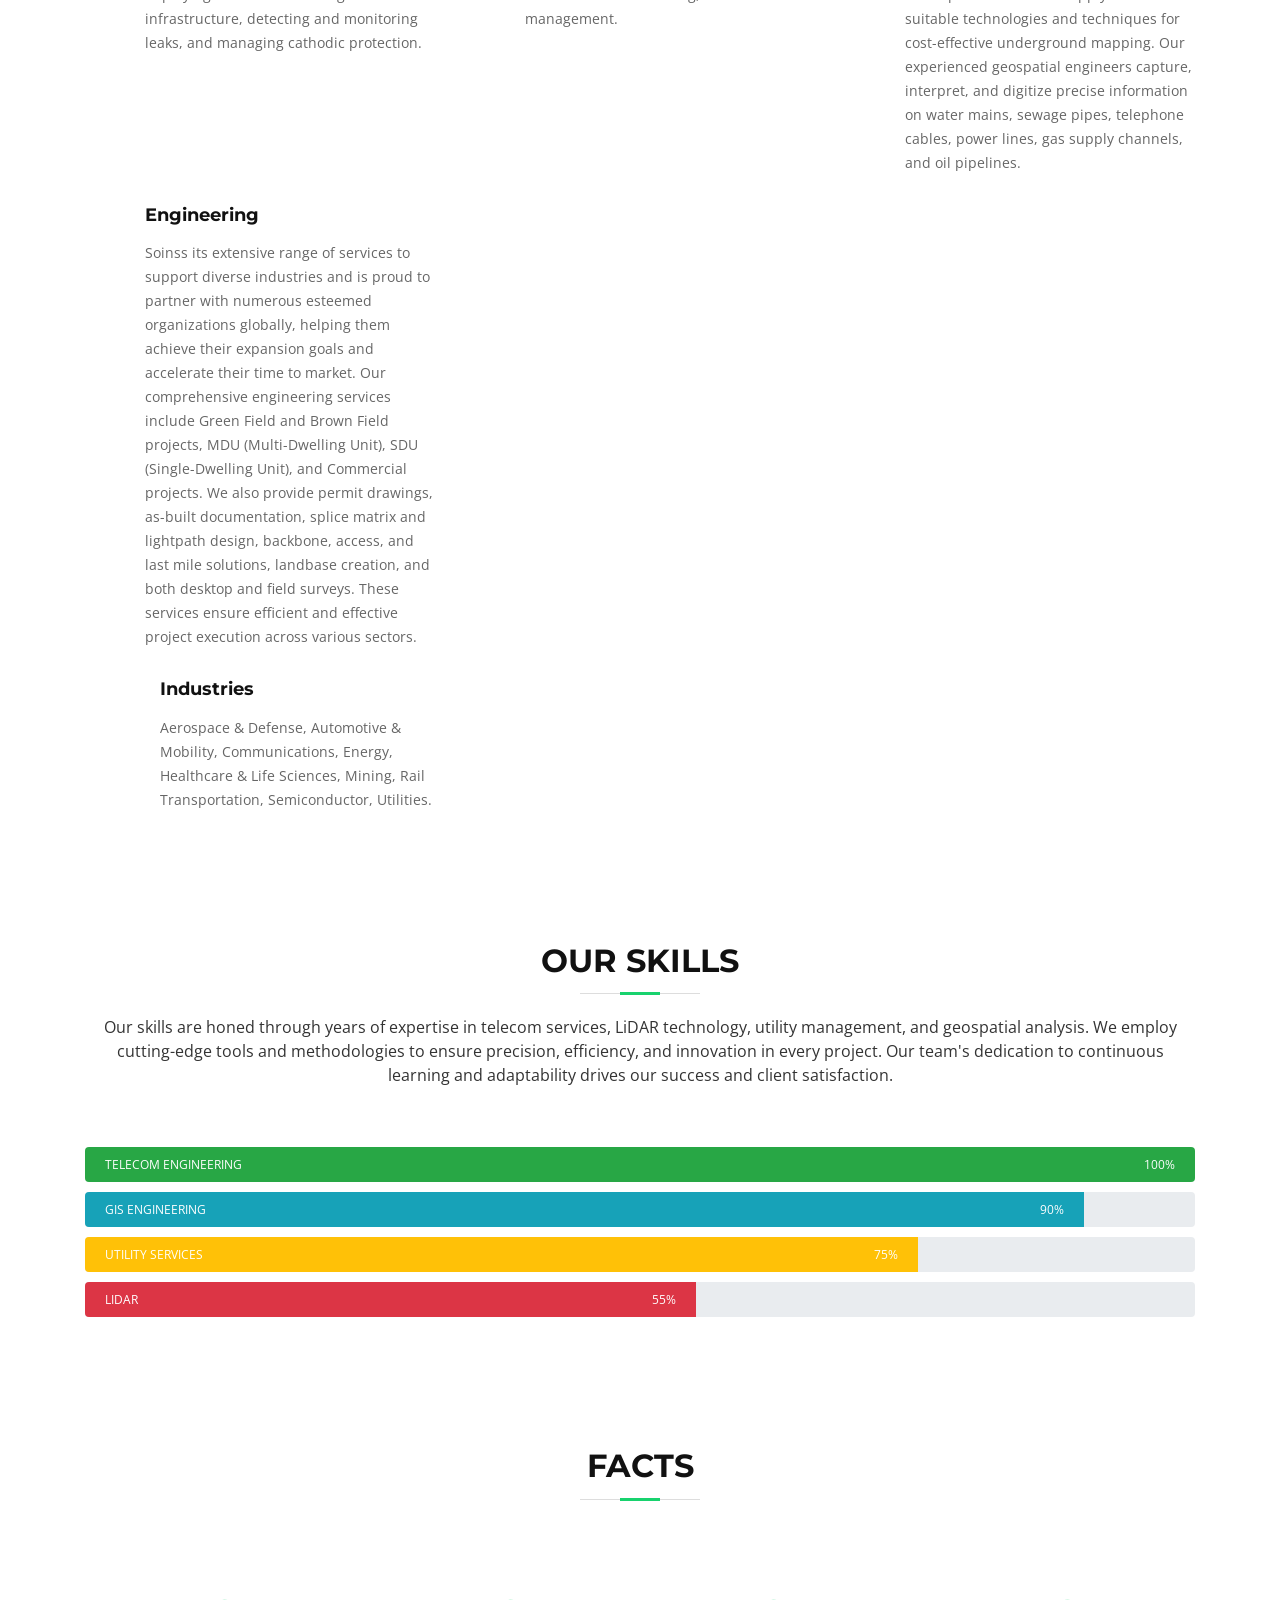
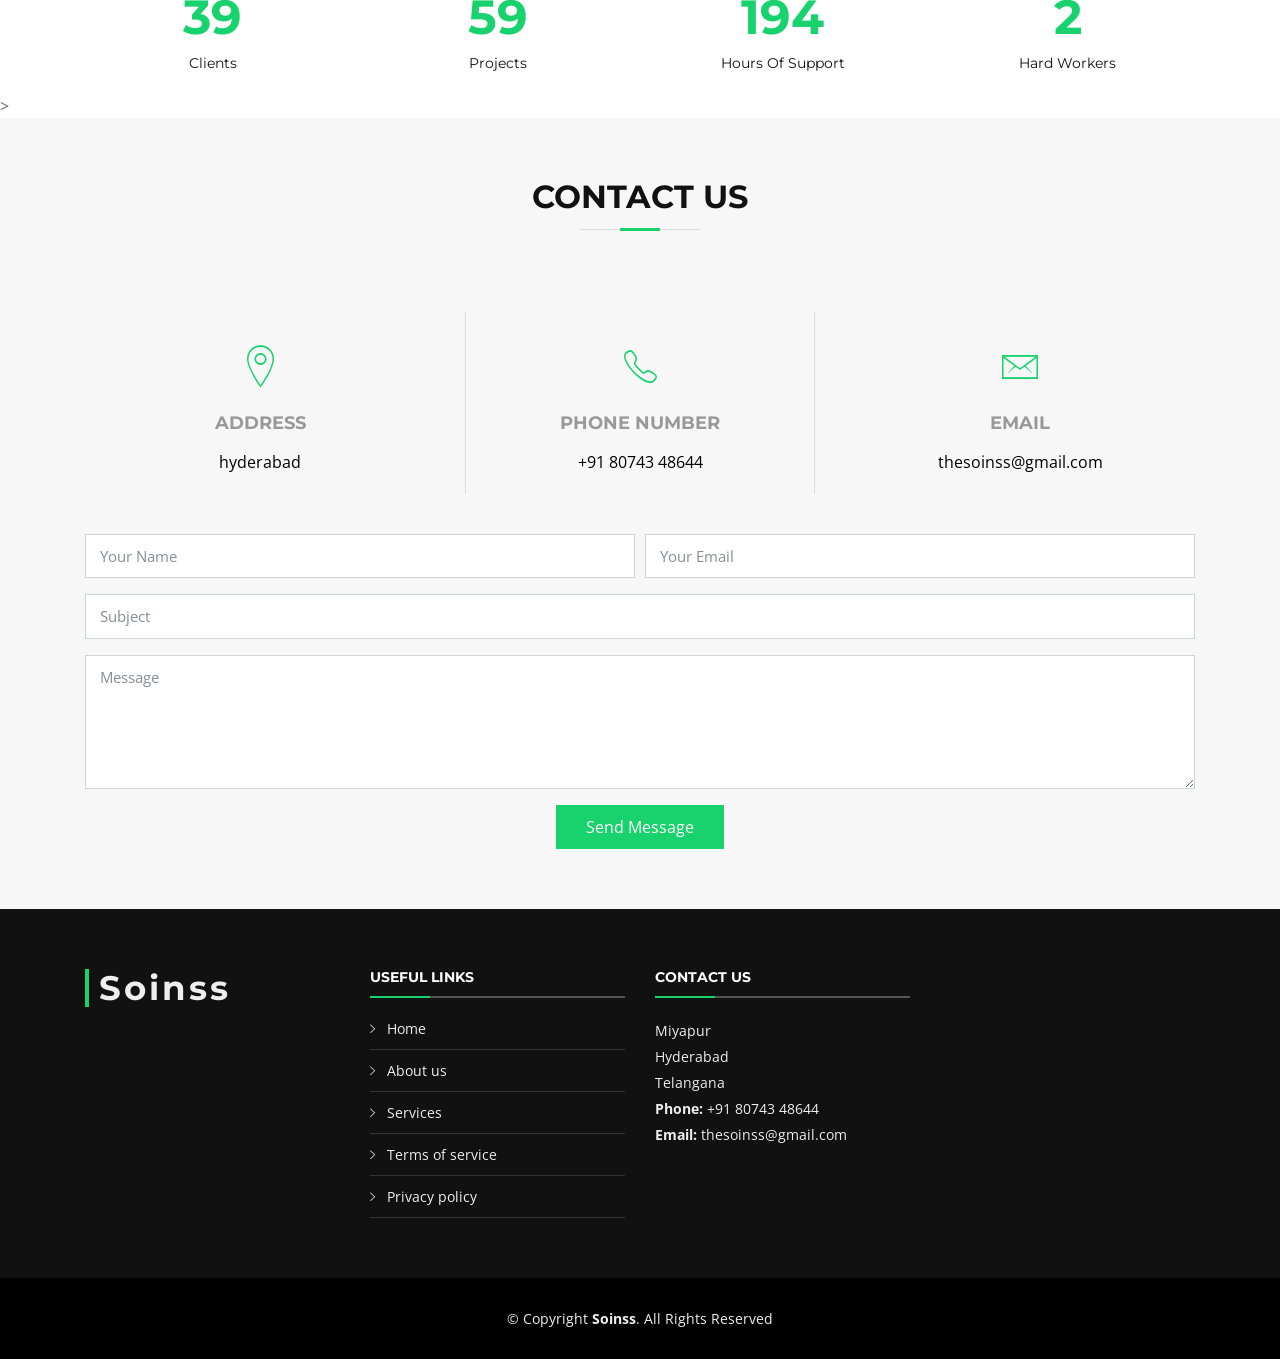
==== commit 38d53139: "index.html" ====
--- a/index.html
+++ b/index.html
@@ -281,7 +281,15 @@
         <div class="col-lg-4 col-md-6 box wow bounceInUp" data-wow-duration="1.4s">
           <div class="icon"><i class="ion-ios-map-outline"></i></div>
           <h4 class="title"><a href="">Industries</a></h4>
-          <p class="description">Aerospace & Defense,Automotive & Mobility,Communications,Energy,Healthcare & Life Sciences,Rail Transportation,Semiconductor,semiconductor,Utilities etc.</p>
+          <p class="description">Aerospace & Defense,
+            Automotive & Mobility,
+            Communications,
+            Energy,
+            Healthcare & Life Sciences,
+            Mining,
+            Rail Transportation,
+            Semiconductor,
+            Utilities.</p>
         </div>
      
       </div>
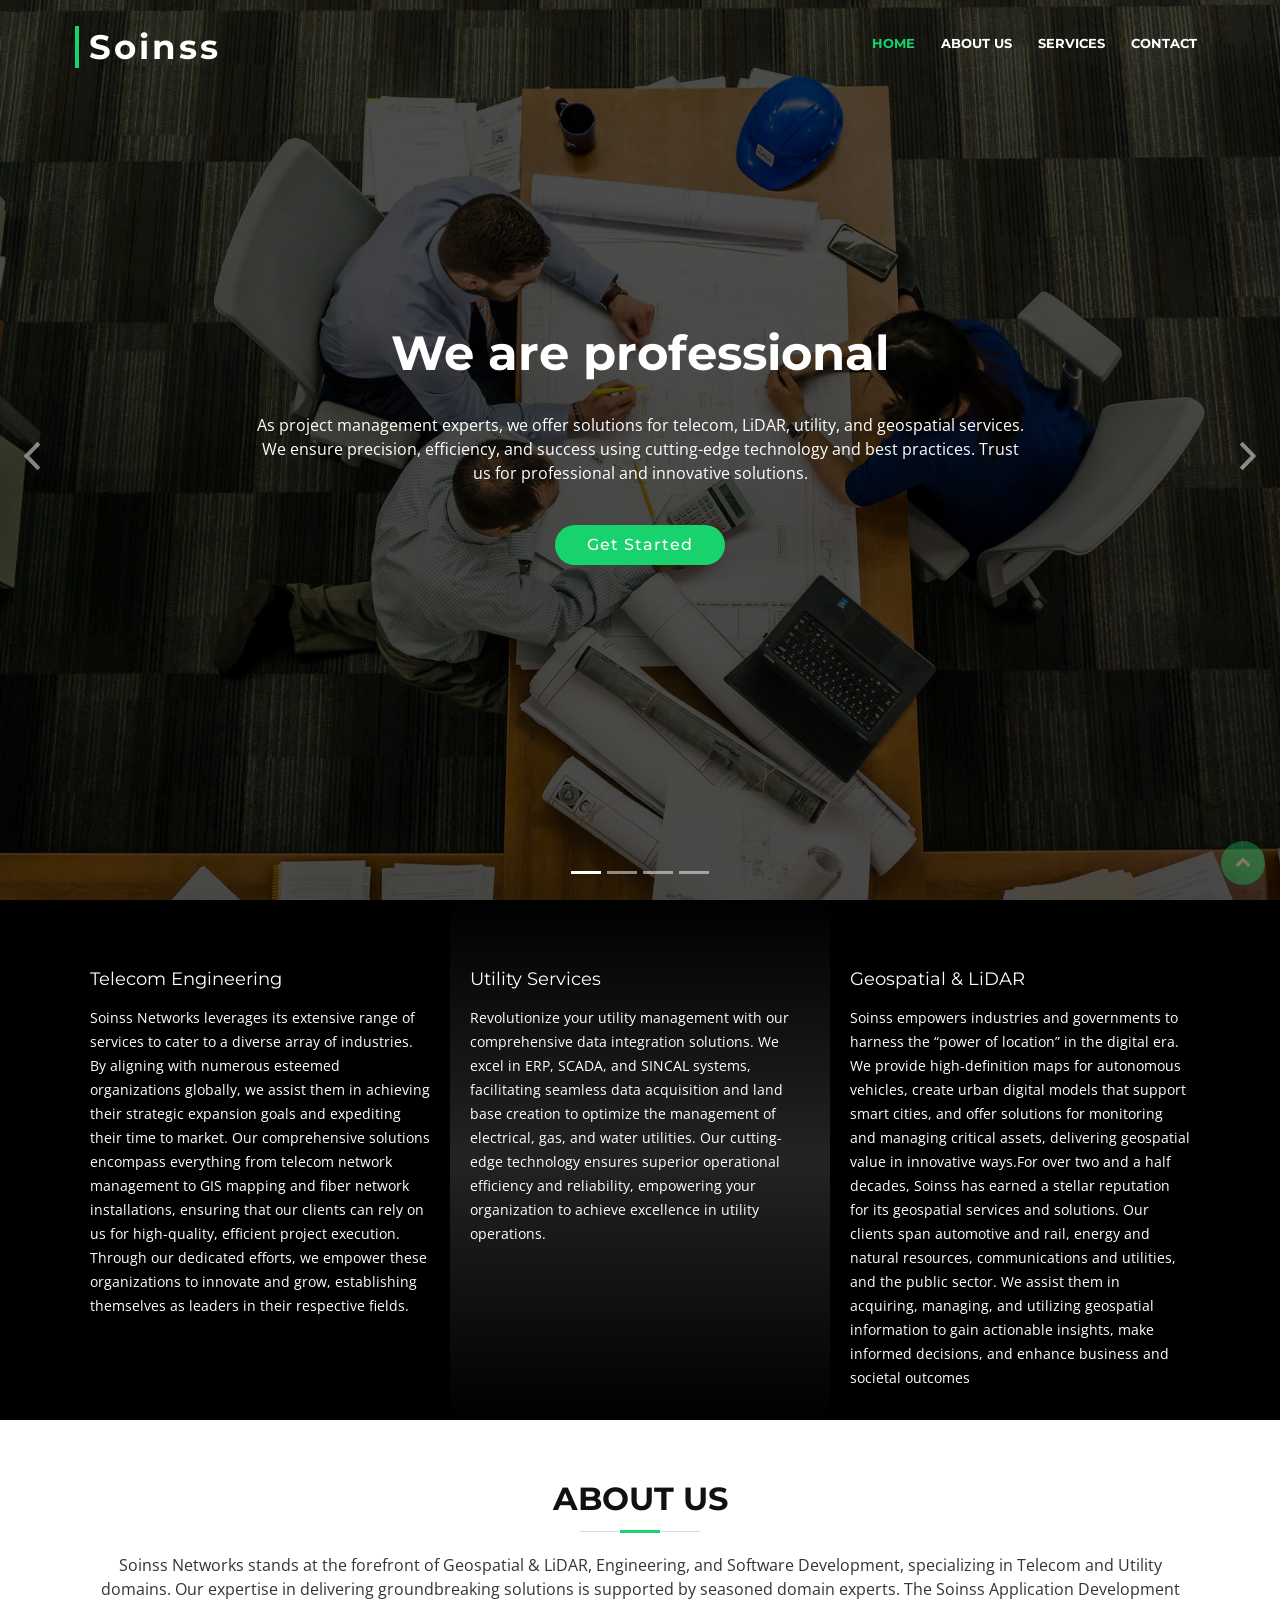
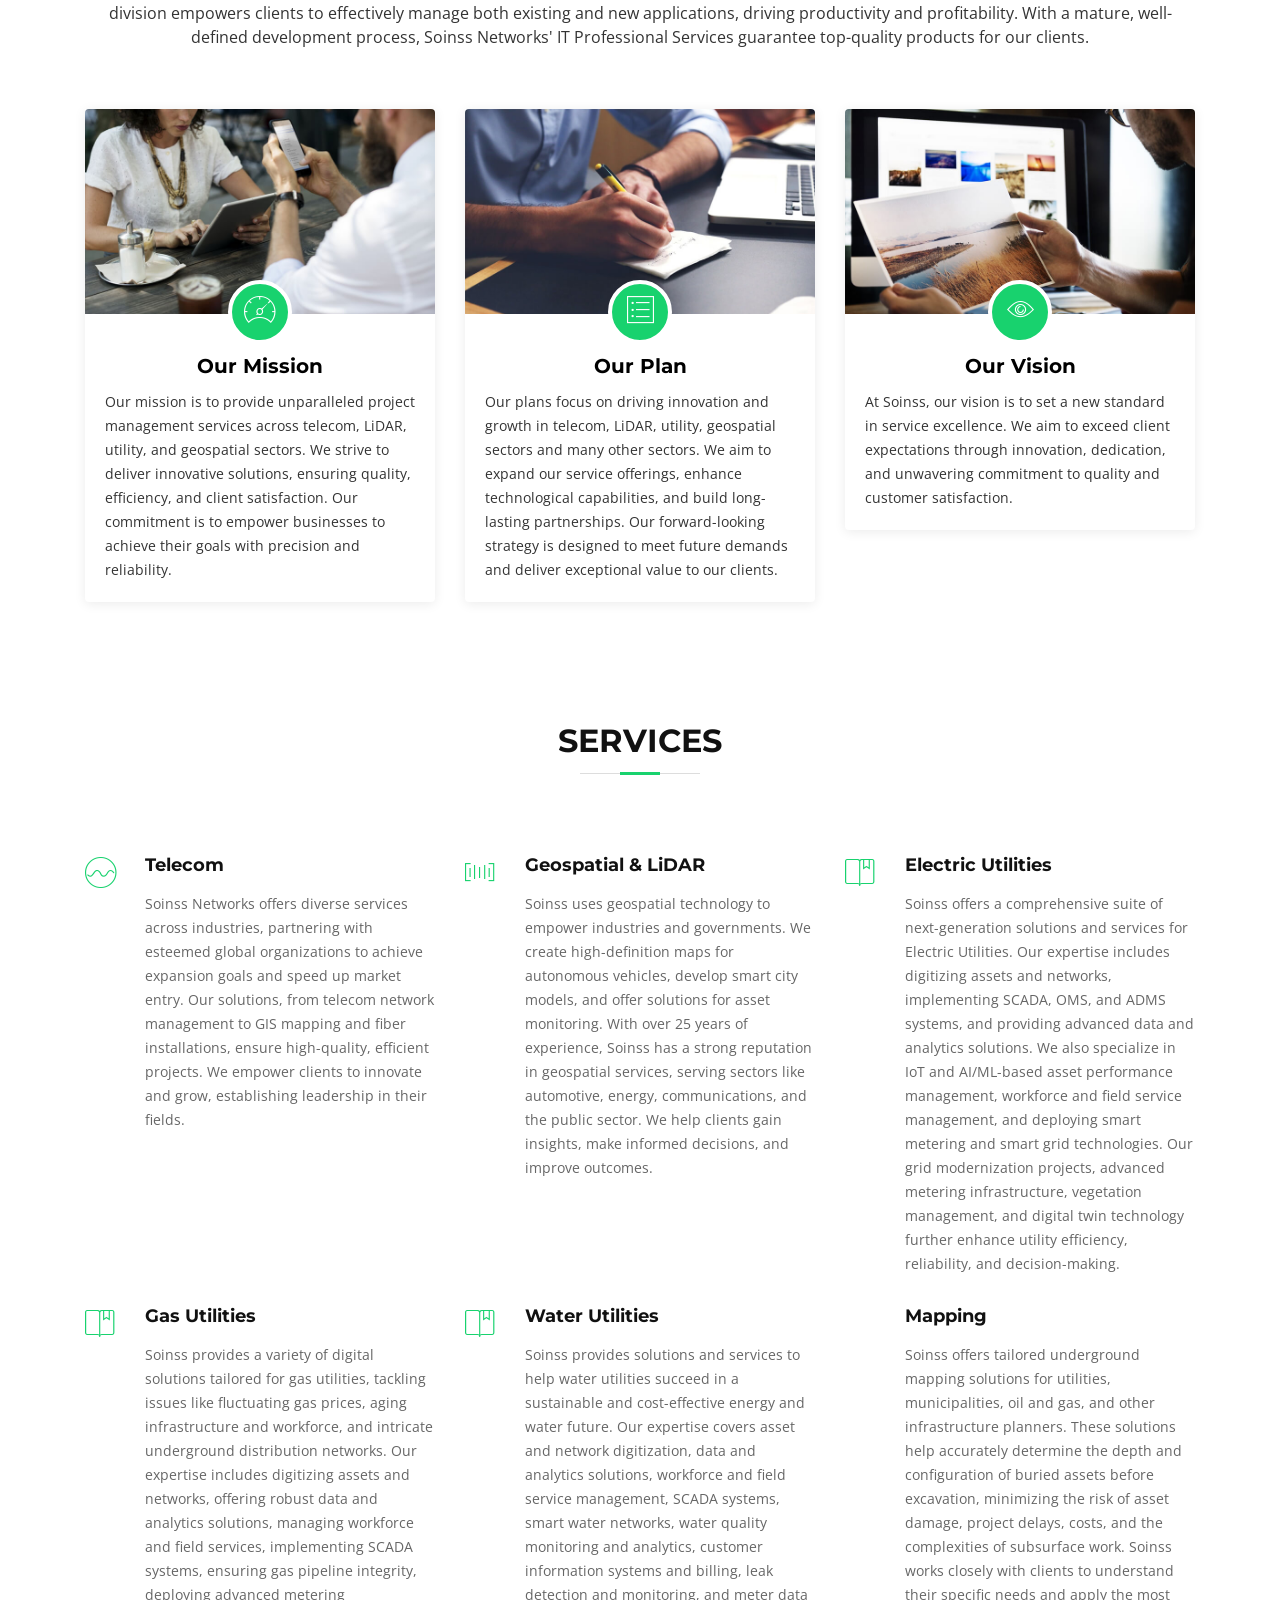
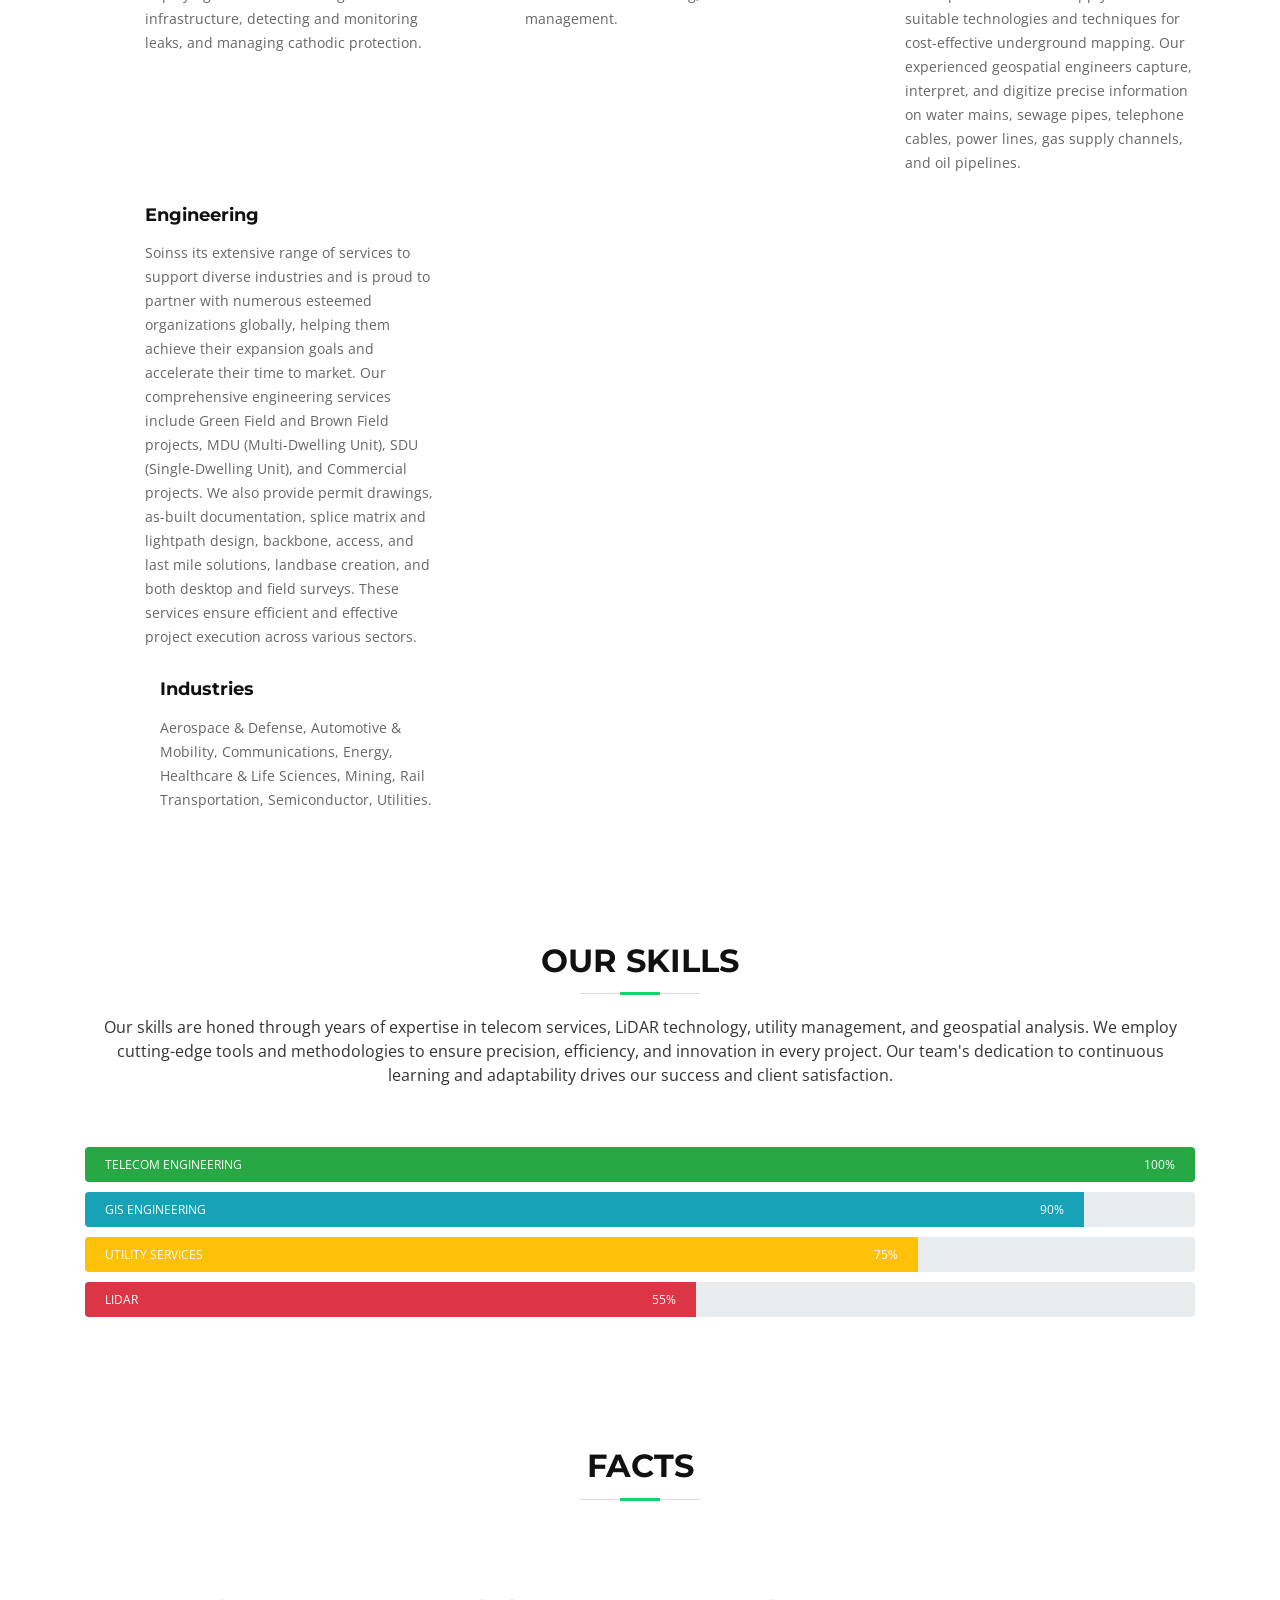
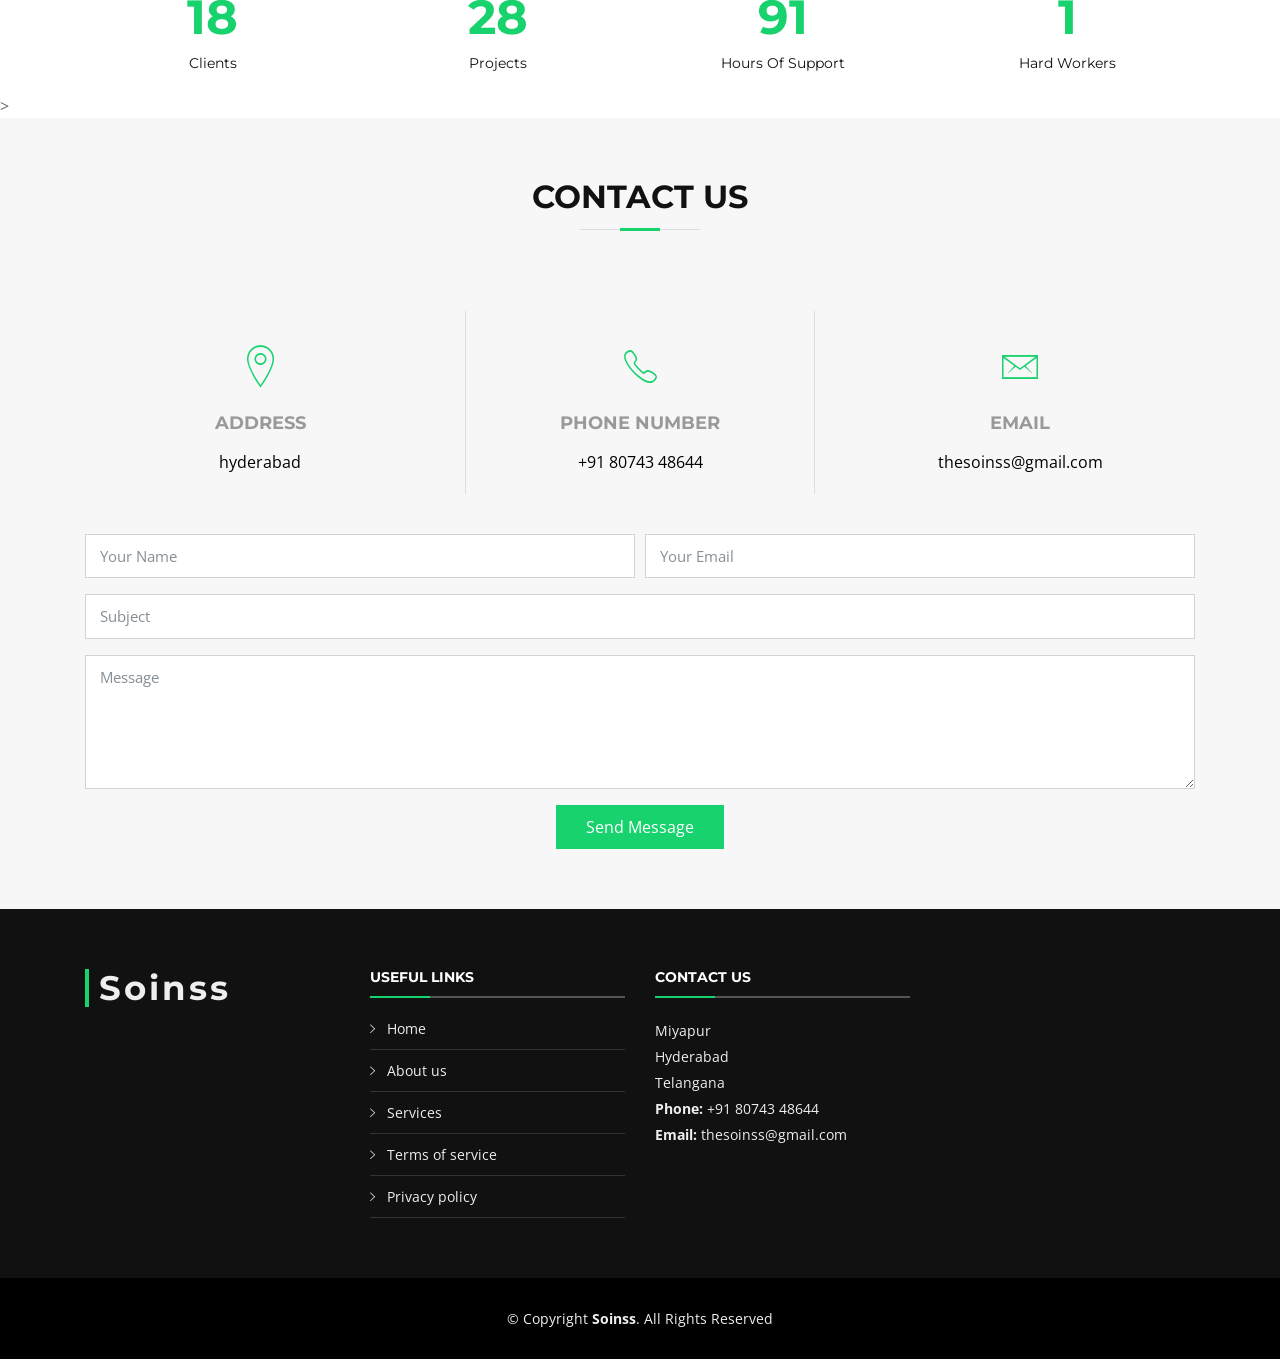
==== commit cc033c66: "index.html" ====
--- a/index.html
+++ b/index.html
@@ -211,7 +211,7 @@
               </div>
               <h2 class="title"><a href="#">Our Vision</a></h2>
               <p>
-                Nemo enim ipsam voluptatem quia voluptas sit aut odit aut fugit, sed quia magni dolores eos qui ratione voluptatem sequi nesciunt Neque porro quisquam est, qui dolorem ipsum quia dolor sit amet.
+              At Soinss, our vision is to set a new standard in service excellence. We aim to exceed client expectations through innovation, dedication, and unwavering commitment to quality and customer satisfaction.
               </p>
             </div>
           </div>
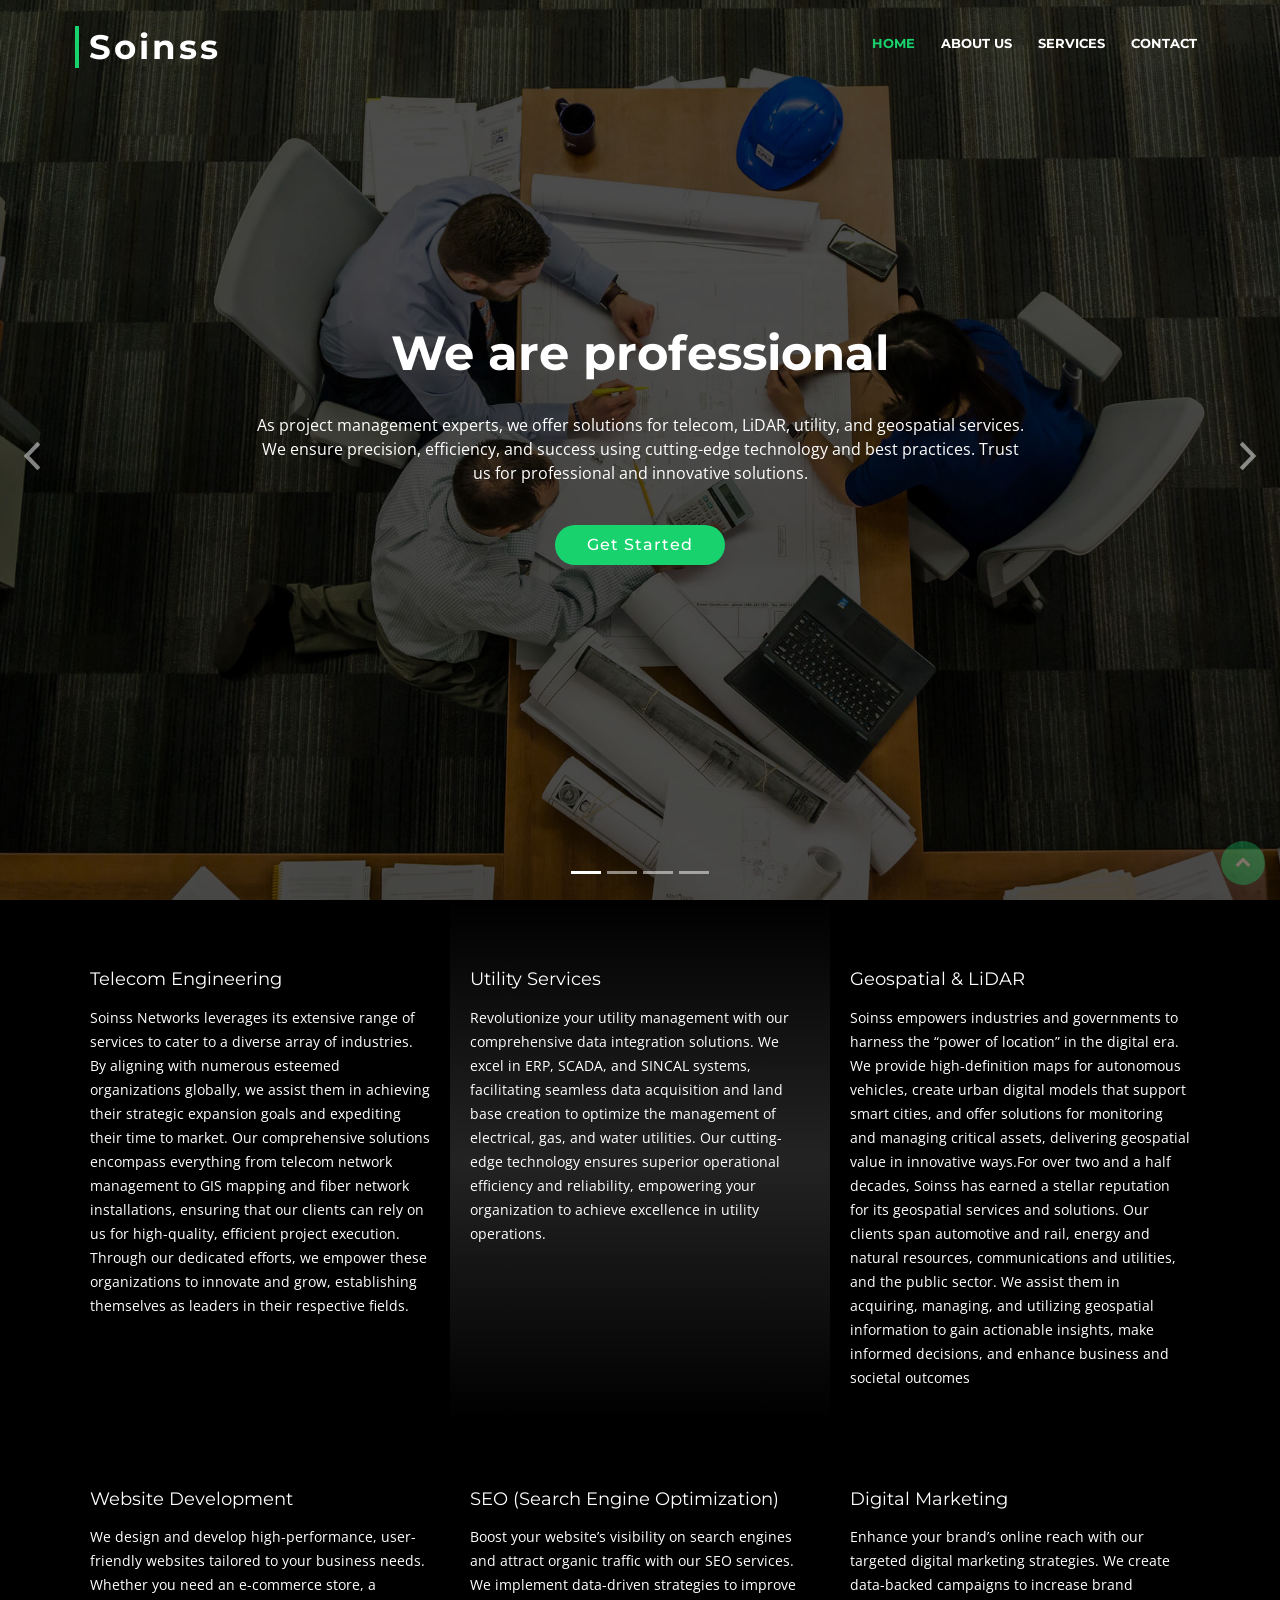
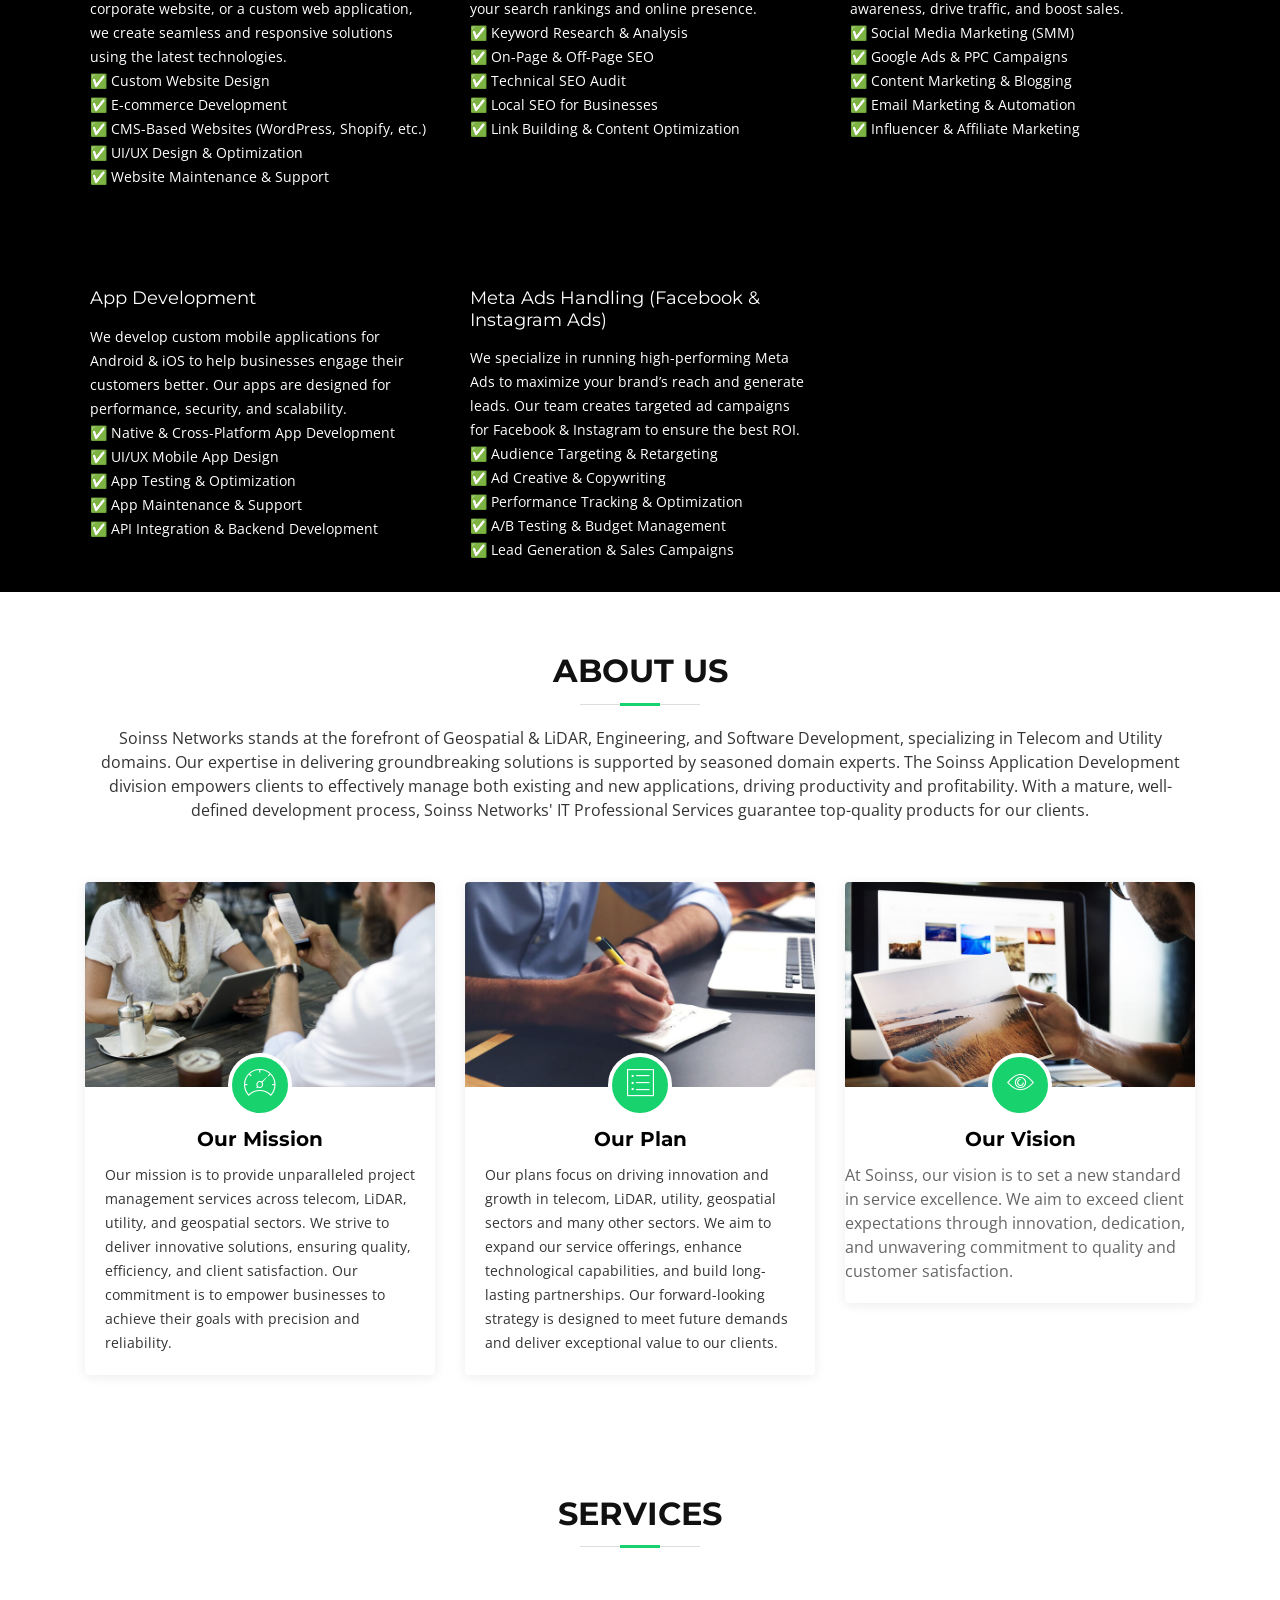
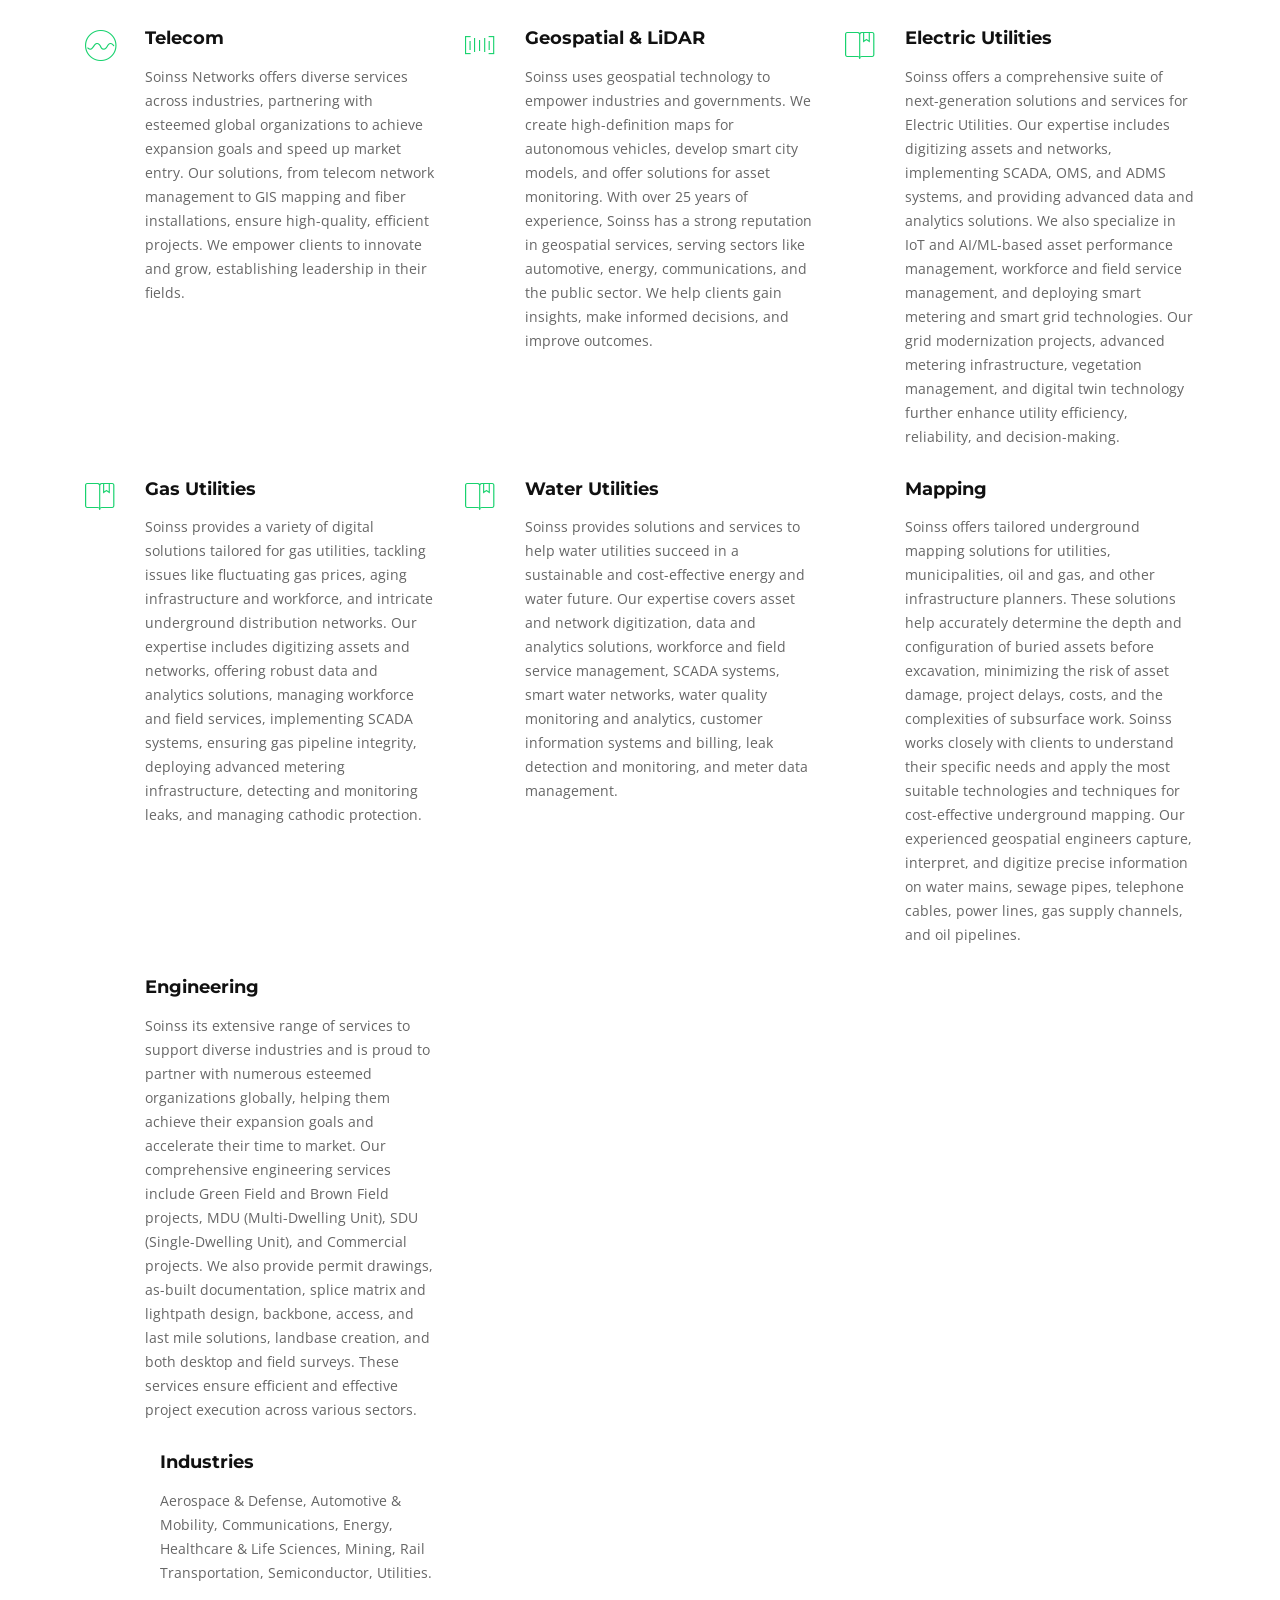
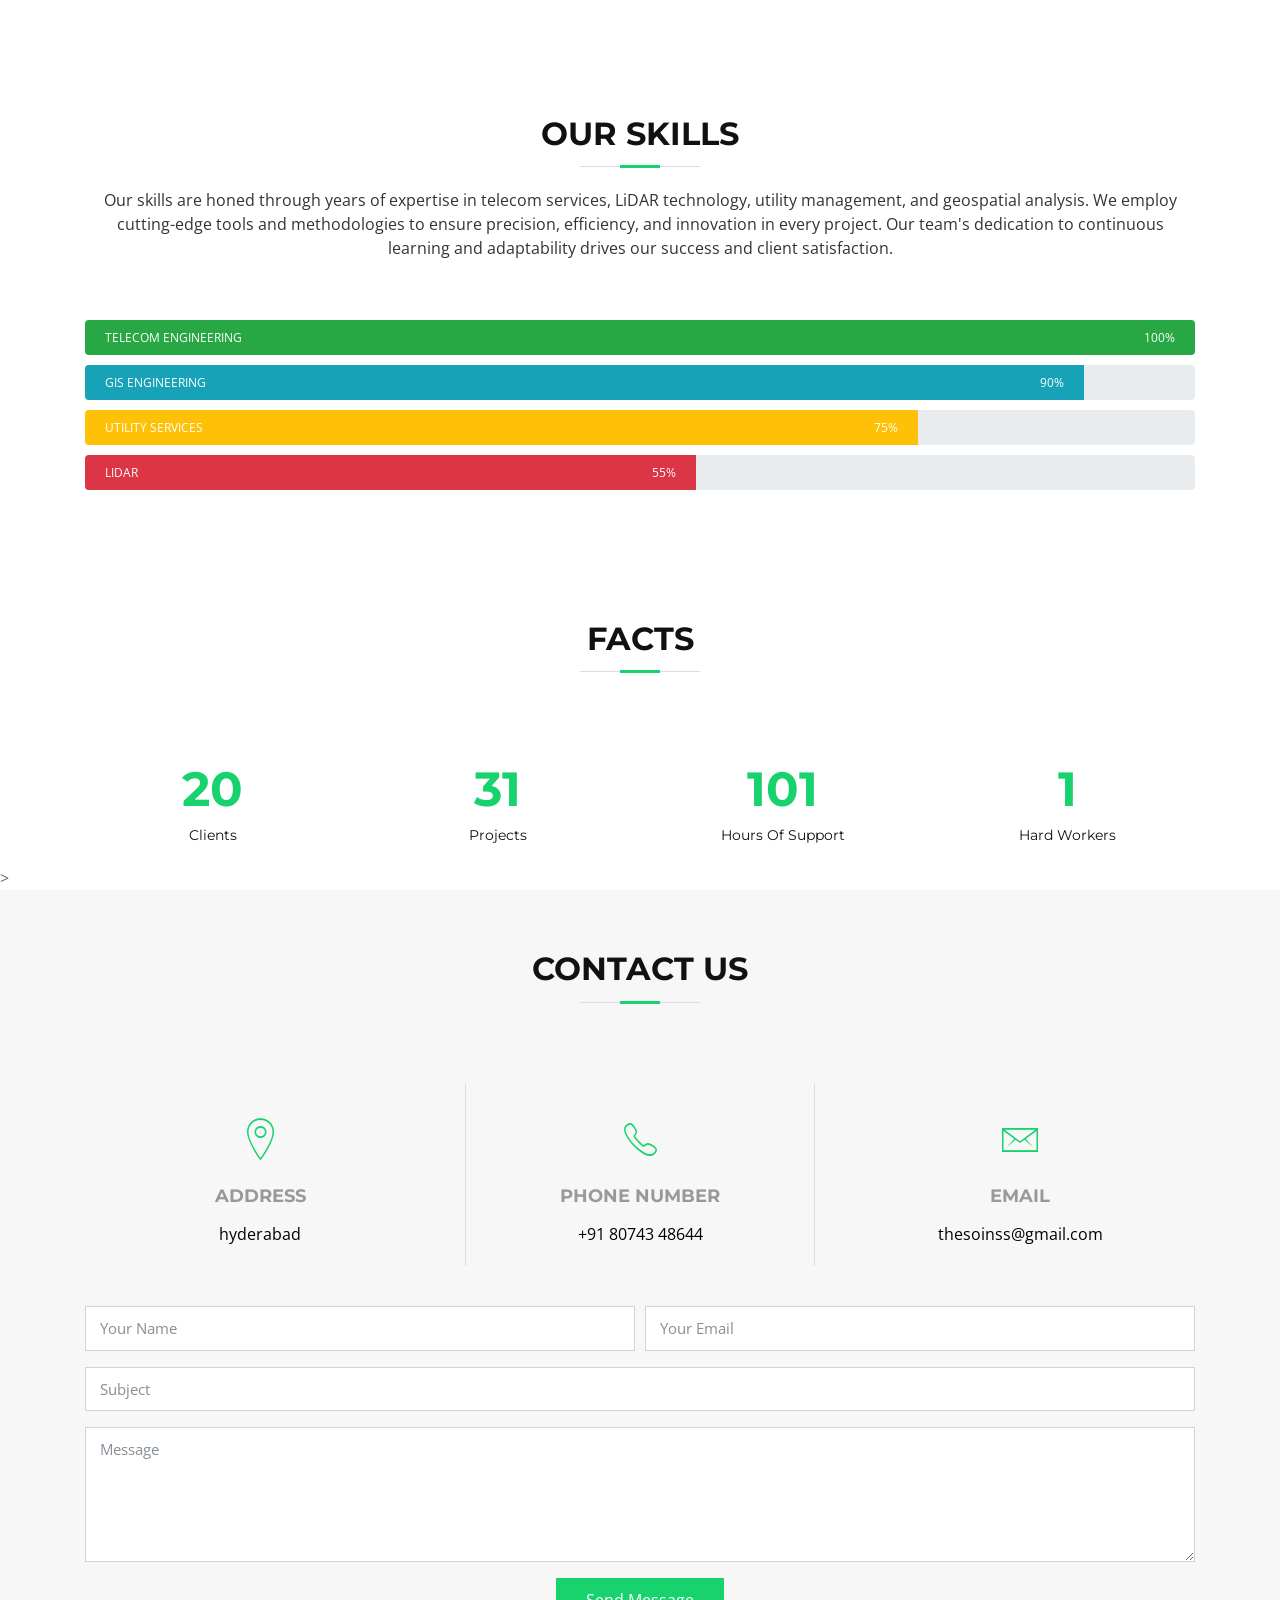
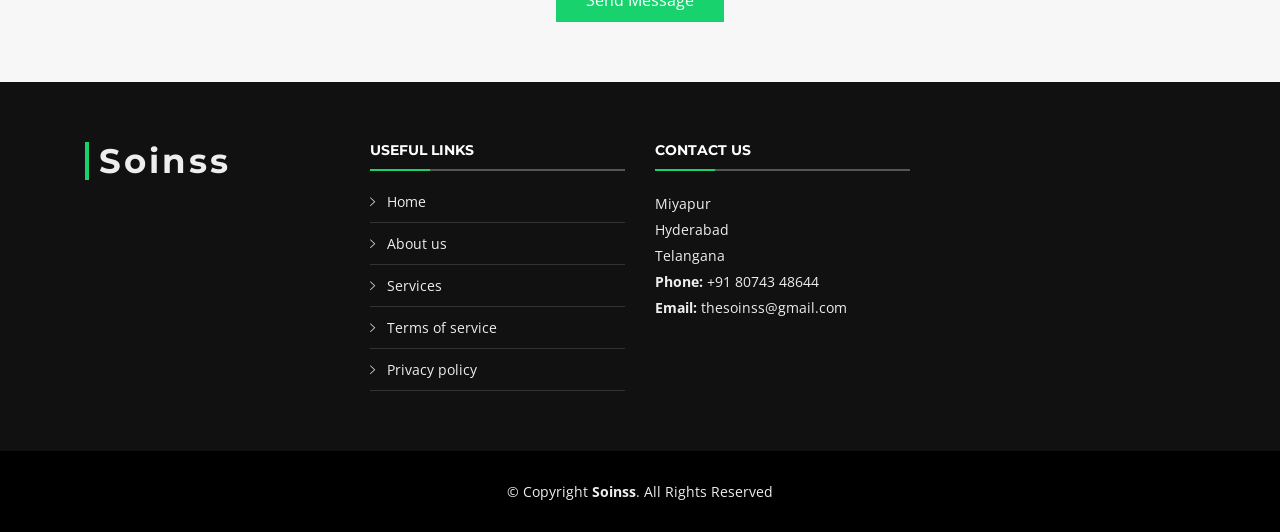
==== commit f3edeb25: "Add files via upload" ====
--- a/index.html
+++ b/index.html
@@ -160,6 +160,80 @@
               
           </div>
 
+          <div class="col-lg-4 box">
+            <i class=""></i>
+            <h4 class="title"><a href="">Website Development</a></h4>
+            <p class="description">We design and develop high-performance, user-friendly websites tailored to your business needs. Whether you need an e-commerce store, a corporate website, or a custom web application, we create seamless and responsive solutions using the latest technologies.
+             <br> ✅ Custom Website Design<br>
+              ✅ E-commerce Development<br>
+              ✅ CMS-Based Websites (WordPress, Shopify, etc.)<br>
+              ✅ UI/UX Design & Optimization<br>
+              ✅ Website Maintenance & Support
+              </p>
+
+              
+          </div>
+          <div class="col-lg-4 box">
+            <i class=""></i>
+            <h4 class="title"><a href="">SEO (Search Engine Optimization)           </a></h4>
+            <p class="description">Boost your website’s visibility on search engines and attract organic traffic with our SEO services. We implement data-driven strategies to improve your search rankings and online presence.
+             <br> ✅ Keyword Research & Analysis<br>
+              ✅ On-Page & Off-Page SEO<br>
+              ✅ Technical SEO Audit<br>
+              ✅ Local SEO for Businesses<br>
+              ✅ Link Building & Content Optimization<br>
+              </p>
+
+              
+          </div>
+          <div class="col-lg-4 box">
+            <i class=""></i>
+            <h4 class="title"><a href="">Digital Marketing            </a></h4>
+            <p class="description">Enhance your brand’s online reach with our targeted digital marketing strategies. We create data-backed campaigns to increase brand awareness, drive traffic, and boost sales.
+              <br>✅ Social Media Marketing (SMM)<br>
+              ✅ Google Ads & PPC Campaigns<br>
+              ✅ Content Marketing & Blogging<br>
+              ✅ Email Marketing & Automation<br>
+              ✅ Influencer & Affiliate Marketing<br>
+              
+              </p>
+
+              
+          </div>
+          <div class="col-lg-4 box">
+            <i class=""></i>
+            <h4 class="title"><a href="">App Development            </a></h4>
+            <p class="description">
+              We develop custom mobile applications for Android & iOS to help businesses engage their customers better. Our apps are designed for performance, security, and scalability.
+              <br>✅ Native & Cross-Platform App Development<br>
+              ✅ UI/UX Mobile App Design<br>
+              ✅ App Testing & Optimization<br>
+              ✅ App Maintenance & Support<br>
+              ✅ API Integration & Backend Development<br>
+              
+              
+              </p>
+
+              
+          </div>
+
+          <div class="col-lg-4 box">
+            <i class=""></i>
+            <h4 class="title"><a href="">Meta Ads Handling (Facebook & Instagram Ads)            </a></h4>
+            <p class="description">
+              We specialize in running high-performing Meta Ads to maximize your brand’s reach and generate leads. Our team creates targeted ad campaigns for Facebook & Instagram to ensure the best ROI.
+              <br> ✅ Audience Targeting & Retargeting<br>
+              ✅ Ad Creative & Copywriting<br>
+              ✅ Performance Tracking & Optimization<br>
+              ✅ A/B Testing & Budget Management<br>
+              ✅ Lead Generation & Sales Campaigns<br>
+              
+              
+              </p>
+
+              
+          </div>
+
         </div>
       </div>
     </section><!-- #featured-services -->
@@ -210,8 +284,9 @@
                 <div class="icon"><i class="ion-ios-eye-outline"></i></div>
               </div>
               <h2 class="title"><a href="#">Our Vision</a></h2>
+              At Soinss, our vision is to set a new standard in service excellence. We aim to exceed client expectations through innovation, dedication, and unwavering commitment to quality and customer satisfaction.
               <p>
-              At Soinss, our vision is to set a new standard in service excellence. We aim to exceed client expectations through innovation, dedication, and unwavering commitment to quality and customer satisfaction.
+                
               </p>
             </div>
           </div>
